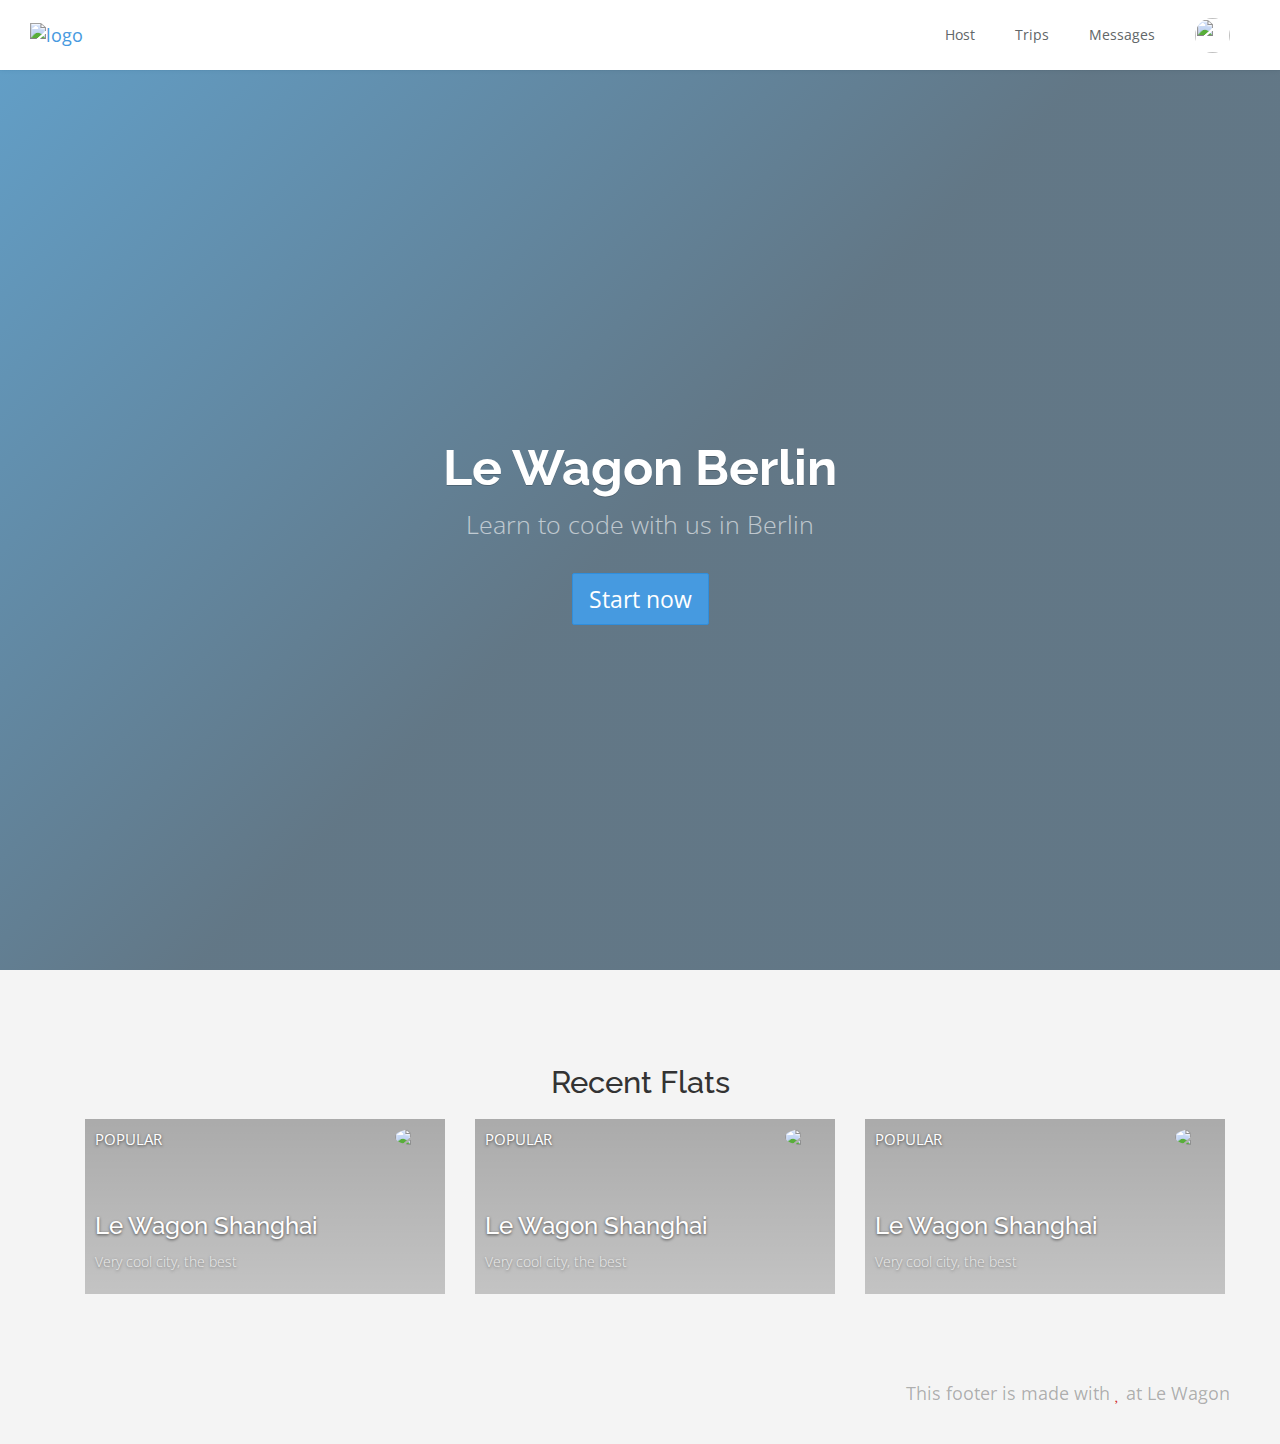
==== index.html @ a34e98f9 "Automated commit at 2017-07-31 13:54:45 UTC by middleman-deploy 2.0.0-alpha" ====
<!doctype html>
<html>
  <head>
    <meta charset="utf-8">
    <meta http-equiv="x-ua-compatible" content="ie=edge">
    <meta name="viewport"
          content="width=device-width, initial-scale=1, shrink-to-fit=no">
    <!-- Use the title from a page's frontmatter if it has one -->

    <title>Le Wagon - Middleman</title>
    <link href="stylesheets/application-579ed8ed.css" rel="stylesheet" />
    <script src="javascripts/application-93de88c9.js"></script>
    <link href="images/favicon-f15af148.png" rel="icon" type="image/png" />
  </head>
  <body>
  <div class="navbar-wagon">
  <!-- Logo -->
  <a href="/" class="navbar-wagon-brand">
    <img src="images/logo-acc9c0ec.png" alt="logo">
  </a>

  <!-- Right Navigation -->
  <div class="navbar-wagon-right hidden-xs hidden-sm">

    <a href="" class="navbar-wagon-item navbar-wagon-link">Host</a>
    <a href="" class="navbar-wagon-item navbar-wagon-link">Trips</a>
    <a href="" class="navbar-wagon-item navbar-wagon-link">Messages</a>

    <!-- Profile picture with dropdown list -->
    <div class="navbar-wagon-item">
      <div class="dropdown">
        <img src="https://kitt.lewagon.com/placeholder/users/ssaunier" class="avatar dropdown-toggle" id="navbar-wagon-menu" data-toggle="dropdown">
        <ul class="dropdown-menu dropdown-menu-right navbar-wagon-dropdown-menu">
          <li><a href="#">Profile</a></li>
          <li><a href="#">Dashboard</a></li>
          <li><a href="#">Log Out</a></li>
        </ul>
      </div>
    </div>
  </div>

  <!-- Dropdown appearing on mobile only -->
  <div class="navbar-wagon-item hidden-md hidden-lg">
    <div class="dropdown">
      <i class="fa fa-bars dropdown-toggle" data-toggle="dropdown"></i>
      <ul class="dropdown-menu dropdown-menu-right navbar-wagon-dropdown-menu">
        <li><a href="#">Host</a></li>
        <li><a href="#">Trips</a></li>
        <li><a href="#">Messagese</a></li>
      </ul>
    </div>
  </div>
</div>

    <div class="banner" style="background-image: linear-gradient(-225deg, rgba(0,101,168,0.6) 0%, rgba(0,36,61,0.6) 50%), url('https://kitt.lewagon.com/placeholder/cities/berlin');">
  <div class="banner-content">
    <h1>Le Wagon Berlin</h1>
    <p>Learn to code with us in Berlin</p>
    <a class="btn btn-primary btn-lg">Start now</a>
  </div>
</div>

<div class="container" id="home-flats">
  <h3 class="text-center">Recent Flats</h3>
  <div class="container">
  <div class="row">
    <div class="col-xs-12 col-sm-4">
      <div class="card" style="background-image: linear-gradient(rgba(0,0,0,0.3), rgba(0,0,0,0.2)), url('https://kitt.lewagon.com/placeholder/cities/shanghai');">
        <div class="card-category">Popular</div>
        <div class="card-description">
          <h2>Le Wagon Shanghai</h2>
          <p>Very cool city, the best</p>
        </div>
        <img class="card-user" src="https://kitt.lewagon.com/placeholder/users/tgenaitay">
        <a class="card-link" href="#" ></a>
      </div>
    </div>
    <div class="col-xs-12 col-sm-4">
      <div class="card" style="background-image: linear-gradient(rgba(0,0,0,0.3), rgba(0,0,0,0.2)), url('https://kitt.lewagon.com/placeholder/cities/shanghai');">
        <div class="card-category">Popular</div>
        <div class="card-description">
          <h2>Le Wagon Shanghai</h2>
          <p>Very cool city, the best</p>
        </div>
        <img class="card-user" src="https://kitt.lewagon.com/placeholder/users/tgenaitay">
        <a class="card-link" href="#" ></a>
      </div>
    </div>
    <div class="col-xs-12 col-sm-4">
      <div class="card" style="background-image: linear-gradient(rgba(0,0,0,0.3), rgba(0,0,0,0.2)), url('https://kitt.lewagon.com/placeholder/cities/shanghai');">
        <div class="card-category">Popular</div>
        <div class="card-description">
          <h2>Le Wagon Shanghai</h2>
          <p>Very cool city, the best</p>
        </div>
        <img class="card-user" src="https://kitt.lewagon.com/placeholder/users/tgenaitay">
        <a class="card-link" href="#" ></a>
      </div>
    </div>
  </div>
</div>


</div>
    <!-- <p>
      Middleman is now running!
    </p>
    <p class="about"> -->
<!--     </p> -->

  <div class="footer">
  <div class="footer-links">
    <a href="#"><i class="fa fa-github"></i></a>
    <a href="#"><i class="fa fa-instagram"></i></a>
    <a href="#"><i class="fa fa-facebook"></i></a>
    <a href="#"><i class="fa fa-twitter"></i></a>
    <a href="#"><i class="fa fa-linkedin"></i></a>
  </div>
  <div class="footer-copyright">
    This footer is made with <i class="fa fa-heart"></i> at Le Wagon
  </div>
</div>

  </body>
</html>
---- stylesheets/application-579ed8ed.css ----
@import url("https://fonts.googleapis.com/css?family=Open+Sans:400,300,700|Raleway:400,100,300,700,500");/*!
 * Bootstrap v3.3.7 (http://getbootstrap.com)
 * Copyright 2011-2016 Twitter, Inc.
 * Licensed under MIT (https://github.com/twbs/bootstrap/blob/master/LICENSE)
 *//*! normalize.css v3.0.3 | MIT License | github.com/necolas/normalize.css */html{font-family:sans-serif;-ms-text-size-adjust:100%;-webkit-text-size-adjust:100%}body{margin:0}article,aside,details,figcaption,figure,footer,header,hgroup,main,menu,nav,section,summary{display:block}audio,canvas,progress,video{display:inline-block;vertical-align:baseline}audio:not([controls]){display:none;height:0}[hidden],template{display:none}a{background-color:transparent}a:active,a:hover{outline:0}abbr[title]{border-bottom:1px dotted}b,strong{font-weight:bold}dfn{font-style:italic}h1{font-size:2em;margin:0.67em 0}mark{background:#ff0;color:#000}small{font-size:80%}sub,sup{font-size:75%;line-height:0;position:relative;vertical-align:baseline}sup{top:-0.5em}sub{bottom:-0.25em}img{border:0}svg:not(:root){overflow:hidden}figure{margin:1em 40px}hr{-webkit-box-sizing:content-box;box-sizing:content-box;height:0}pre{overflow:auto}code,kbd,pre,samp{font-family:monospace, monospace;font-size:1em}button,input,optgroup,select,textarea{color:inherit;font:inherit;margin:0}button{overflow:visible}button,select{text-transform:none}button,html input[type="button"],input[type="reset"],input[type="submit"]{-webkit-appearance:button;cursor:pointer}button[disabled],html input[disabled]{cursor:default}button::-moz-focus-inner,input::-moz-focus-inner{border:0;padding:0}input{line-height:normal}input[type="checkbox"],input[type="radio"]{-webkit-box-sizing:border-box;box-sizing:border-box;padding:0}input[type="number"]::-webkit-inner-spin-button,input[type="number"]::-webkit-outer-spin-button{height:auto}input[type="search"]{-webkit-appearance:textfield;-webkit-box-sizing:content-box;box-sizing:content-box}input[type="search"]::-webkit-search-cancel-button,input[type="search"]::-webkit-search-decoration{-webkit-appearance:none}fieldset{border:1px solid #c0c0c0;margin:0 2px;padding:0.35em 0.625em 0.75em}legend{border:0;padding:0}textarea{overflow:auto}optgroup{font-weight:bold}table{border-collapse:collapse;border-spacing:0}td,th{padding:0}/*! Source: https://github.com/h5bp/html5-boilerplate/blob/master/src/css/main.css */@media print{*,*:before,*:after{background:transparent !important;color:#000 !important;-webkit-box-shadow:none !important;box-shadow:none !important;text-shadow:none !important}a,a:visited{text-decoration:underline}a[href]:after{content:" (" attr(href) ")"}abbr[title]:after{content:" (" attr(title) ")"}a[href^="#"]:after,a[href^="javascript:"]:after{content:""}pre,blockquote{border:1px solid #999;page-break-inside:avoid}thead{display:table-header-group}tr,img{page-break-inside:avoid}img{max-width:100% !important}p,h2,h3{orphans:3;widows:3}h2,h3{page-break-after:avoid}.navbar{display:none}.btn>.caret,.dropup>.btn>.caret{border-top-color:#000 !important}.label{border:1px solid #000}.table{border-collapse:collapse !important}.table td,.table th{background-color:#fff !important}.table-bordered th,.table-bordered td{border:1px solid #ddd !important}}@font-face{font-family:'Glyphicons Halflings';src:url("../assets/bootstrap/glyphicons-halflings-regular-86b6f62b.eot");src:url("../assets/bootstrap/glyphicons-halflings-regular-86b6f62b.eot?#iefix") format("embedded-opentype"),url("../assets/bootstrap/glyphicons-halflings-regular-ca35b697.woff2") format("woff2"),url("../assets/bootstrap/glyphicons-halflings-regular-278e49a8.woff") format("woff"),url("../assets/bootstrap/glyphicons-halflings-regular-44bc1850.ttf") format("truetype"),url("../assets/bootstrap/glyphicons-halflings-regular-de51a849.svg#glyphicons_halflingsregular") format("svg")}.glyphicon{position:relative;top:1px;display:inline-block;font-family:'Glyphicons Halflings';font-style:normal;font-weight:normal;line-height:1;-webkit-font-smoothing:antialiased;-moz-osx-font-smoothing:grayscale}.glyphicon-asterisk:before{content:"\002a"}.glyphicon-plus:before{content:"\002b"}.glyphicon-euro:before,.glyphicon-eur:before{content:"\20ac"}.glyphicon-minus:before{content:"\2212"}.glyphicon-cloud:before{content:"\2601"}.glyphicon-envelope:before{content:"\2709"}.glyphicon-pencil:before{content:"\270f"}.glyphicon-glass:before{content:"\e001"}.glyphicon-music:before{content:"\e002"}.glyphicon-search:before{content:"\e003"}.glyphicon-heart:before{content:"\e005"}.glyphicon-star:before{content:"\e006"}.glyphicon-star-empty:before{content:"\e007"}.glyphicon-user:before{content:"\e008"}.glyphicon-film:before{content:"\e009"}.glyphicon-th-large:before{content:"\e010"}.glyphicon-th:before{content:"\e011"}.glyphicon-th-list:before{content:"\e012"}.glyphicon-ok:before{content:"\e013"}.glyphicon-remove:before{content:"\e014"}.glyphicon-zoom-in:before{content:"\e015"}.glyphicon-zoom-out:before{content:"\e016"}.glyphicon-off:before{content:"\e017"}.glyphicon-signal:before{content:"\e018"}.glyphicon-cog:before{content:"\e019"}.glyphicon-trash:before{content:"\e020"}.glyphicon-home:before{content:"\e021"}.glyphicon-file:before{content:"\e022"}.glyphicon-time:before{content:"\e023"}.glyphicon-road:before{content:"\e024"}.glyphicon-download-alt:before{content:"\e025"}.glyphicon-download:before{content:"\e026"}.glyphicon-upload:before{content:"\e027"}.glyphicon-inbox:before{content:"\e028"}.glyphicon-play-circle:before{content:"\e029"}.glyphicon-repeat:before{content:"\e030"}.glyphicon-refresh:before{content:"\e031"}.glyphicon-list-alt:before{content:"\e032"}.glyphicon-lock:before{content:"\e033"}.glyphicon-flag:before{content:"\e034"}.glyphicon-headphones:before{content:"\e035"}.glyphicon-volume-off:before{content:"\e036"}.glyphicon-volume-down:before{content:"\e037"}.glyphicon-volume-up:before{content:"\e038"}.glyphicon-qrcode:before{content:"\e039"}.glyphicon-barcode:before{content:"\e040"}.glyphicon-tag:before{content:"\e041"}.glyphicon-tags:before{content:"\e042"}.glyphicon-book:before{content:"\e043"}.glyphicon-bookmark:before{content:"\e044"}.glyphicon-print:before{content:"\e045"}.glyphicon-camera:before{content:"\e046"}.glyphicon-font:before{content:"\e047"}.glyphicon-bold:before{content:"\e048"}.glyphicon-italic:before{content:"\e049"}.glyphicon-text-height:before{content:"\e050"}.glyphicon-text-width:before{content:"\e051"}.glyphicon-align-left:before{content:"\e052"}.glyphicon-align-center:before{content:"\e053"}.glyphicon-align-right:before{content:"\e054"}.glyphicon-align-justify:before{content:"\e055"}.glyphicon-list:before{content:"\e056"}.glyphicon-indent-left:before{content:"\e057"}.glyphicon-indent-right:before{content:"\e058"}.glyphicon-facetime-video:before{content:"\e059"}.glyphicon-picture:before{content:"\e060"}.glyphicon-map-marker:before{content:"\e062"}.glyphicon-adjust:before{content:"\e063"}.glyphicon-tint:before{content:"\e064"}.glyphicon-edit:before{content:"\e065"}.glyphicon-share:before{content:"\e066"}.glyphicon-check:before{content:"\e067"}.glyphicon-move:before{content:"\e068"}.glyphicon-step-backward:before{content:"\e069"}.glyphicon-fast-backward:before{content:"\e070"}.glyphicon-backward:before{content:"\e071"}.glyphicon-play:before{content:"\e072"}.glyphicon-pause:before{content:"\e073"}.glyphicon-stop:before{content:"\e074"}.glyphicon-forward:before{content:"\e075"}.glyphicon-fast-forward:before{content:"\e076"}.glyphicon-step-forward:before{content:"\e077"}.glyphicon-eject:before{content:"\e078"}.glyphicon-chevron-left:before{content:"\e079"}.glyphicon-chevron-right:before{content:"\e080"}.glyphicon-plus-sign:before{content:"\e081"}.glyphicon-minus-sign:before{content:"\e082"}.glyphicon-remove-sign:before{content:"\e083"}.glyphicon-ok-sign:before{content:"\e084"}.glyphicon-question-sign:before{content:"\e085"}.glyphicon-info-sign:before{content:"\e086"}.glyphicon-screenshot:before{content:"\e087"}.glyphicon-remove-circle:before{content:"\e088"}.glyphicon-ok-circle:before{content:"\e089"}.glyphicon-ban-circle:before{content:"\e090"}.glyphicon-arrow-left:before{content:"\e091"}.glyphicon-arrow-right:before{content:"\e092"}.glyphicon-arrow-up:before{content:"\e093"}.glyphicon-arrow-down:before{content:"\e094"}.glyphicon-share-alt:before{content:"\e095"}.glyphicon-resize-full:before{content:"\e096"}.glyphicon-resize-small:before{content:"\e097"}.glyphicon-exclamation-sign:before{content:"\e101"}.glyphicon-gift:before{content:"\e102"}.glyphicon-leaf:before{content:"\e103"}.glyphicon-fire:before{content:"\e104"}.glyphicon-eye-open:before{content:"\e105"}.glyphicon-eye-close:before{content:"\e106"}.glyphicon-warning-sign:before{content:"\e107"}.glyphicon-plane:before{content:"\e108"}.glyphicon-calendar:before{content:"\e109"}.glyphicon-random:before{content:"\e110"}.glyphicon-comment:before{content:"\e111"}.glyphicon-magnet:before{content:"\e112"}.glyphicon-chevron-up:before{content:"\e113"}.glyphicon-chevron-down:before{content:"\e114"}.glyphicon-retweet:before{content:"\e115"}.glyphicon-shopping-cart:before{content:"\e116"}.glyphicon-folder-close:before{content:"\e117"}.glyphicon-folder-open:before{content:"\e118"}.glyphicon-resize-vertical:before{content:"\e119"}.glyphicon-resize-horizontal:before{content:"\e120"}.glyphicon-hdd:before{content:"\e121"}.glyphicon-bullhorn:before{content:"\e122"}.glyphicon-bell:before{content:"\e123"}.glyphicon-certificate:before{content:"\e124"}.glyphicon-thumbs-up:before{content:"\e125"}.glyphicon-thumbs-down:before{content:"\e126"}.glyphicon-hand-right:before{content:"\e127"}.glyphicon-hand-left:before{content:"\e128"}.glyphicon-hand-up:before{content:"\e129"}.glyphicon-hand-down:before{content:"\e130"}.glyphicon-circle-arrow-right:before{content:"\e131"}.glyphicon-circle-arrow-left:before{content:"\e132"}.glyphicon-circle-arrow-up:before{content:"\e133"}.glyphicon-circle-arrow-down:before{content:"\e134"}.glyphicon-globe:before{content:"\e135"}.glyphicon-wrench:before{content:"\e136"}.glyphicon-tasks:before{content:"\e137"}.glyphicon-filter:before{content:"\e138"}.glyphicon-briefcase:before{content:"\e139"}.glyphicon-fullscreen:before{content:"\e140"}.glyphicon-dashboard:before{content:"\e141"}.glyphicon-paperclip:before{content:"\e142"}.glyphicon-heart-empty:before{content:"\e143"}.glyphicon-link:before{content:"\e144"}.glyphicon-phone:before{content:"\e145"}.glyphicon-pushpin:before{content:"\e146"}.glyphicon-usd:before{content:"\e148"}.glyphicon-gbp:before{content:"\e149"}.glyphicon-sort:before{content:"\e150"}.glyphicon-sort-by-alphabet:before{content:"\e151"}.glyphicon-sort-by-alphabet-alt:before{content:"\e152"}.glyphicon-sort-by-order:before{content:"\e153"}.glyphicon-sort-by-order-alt:before{content:"\e154"}.glyphicon-sort-by-attributes:before{content:"\e155"}.glyphicon-sort-by-attributes-alt:before{content:"\e156"}.glyphicon-unchecked:before{content:"\e157"}.glyphicon-expand:before{content:"\e158"}.glyphicon-collapse-down:before{content:"\e159"}.glyphicon-collapse-up:before{content:"\e160"}.glyphicon-log-in:before{content:"\e161"}.glyphicon-flash:before{content:"\e162"}.glyphicon-log-out:before{content:"\e163"}.glyphicon-new-window:before{content:"\e164"}.glyphicon-record:before{content:"\e165"}.glyphicon-save:before{content:"\e166"}.glyphicon-open:before{content:"\e167"}.glyphicon-saved:before{content:"\e168"}.glyphicon-import:before{content:"\e169"}.glyphicon-export:before{content:"\e170"}.glyphicon-send:before{content:"\e171"}.glyphicon-floppy-disk:before{content:"\e172"}.glyphicon-floppy-saved:before{content:"\e173"}.glyphicon-floppy-remove:before{content:"\e174"}.glyphicon-floppy-save:before{content:"\e175"}.glyphicon-floppy-open:before{content:"\e176"}.glyphicon-credit-card:before{content:"\e177"}.glyphicon-transfer:before{content:"\e178"}.glyphicon-cutlery:before{content:"\e179"}.glyphicon-header:before{content:"\e180"}.glyphicon-compressed:before{content:"\e181"}.glyphicon-earphone:before{content:"\e182"}.glyphicon-phone-alt:before{content:"\e183"}.glyphicon-tower:before{content:"\e184"}.glyphicon-stats:before{content:"\e185"}.glyphicon-sd-video:before{content:"\e186"}.glyphicon-hd-video:before{content:"\e187"}.glyphicon-subtitles:before{content:"\e188"}.glyphicon-sound-stereo:before{content:"\e189"}.glyphicon-sound-dolby:before{content:"\e190"}.glyphicon-sound-5-1:before{content:"\e191"}.glyphicon-sound-6-1:before{content:"\e192"}.glyphicon-sound-7-1:before{content:"\e193"}.glyphicon-copyright-mark:before{content:"\e194"}.glyphicon-registration-mark:before{content:"\e195"}.glyphicon-cloud-download:before{content:"\e197"}.glyphicon-cloud-upload:before{content:"\e198"}.glyphicon-tree-conifer:before{content:"\e199"}.glyphicon-tree-deciduous:before{content:"\e200"}.glyphicon-cd:before{content:"\e201"}.glyphicon-save-file:before{content:"\e202"}.glyphicon-open-file:before{content:"\e203"}.glyphicon-level-up:before{content:"\e204"}.glyphicon-copy:before{content:"\e205"}.glyphicon-paste:before{content:"\e206"}.glyphicon-alert:before{content:"\e209"}.glyphicon-equalizer:before{content:"\e210"}.glyphicon-king:before{content:"\e211"}.glyphicon-queen:before{content:"\e212"}.glyphicon-pawn:before{content:"\e213"}.glyphicon-bishop:before{content:"\e214"}.glyphicon-knight:before{content:"\e215"}.glyphicon-baby-formula:before{content:"\e216"}.glyphicon-tent:before{content:"\26fa"}.glyphicon-blackboard:before{content:"\e218"}.glyphicon-bed:before{content:"\e219"}.glyphicon-apple:before{content:"\f8ff"}.glyphicon-erase:before{content:"\e221"}.glyphicon-hourglass:before{content:"\231b"}.glyphicon-lamp:before{content:"\e223"}.glyphicon-duplicate:before{content:"\e224"}.glyphicon-piggy-bank:before{content:"\e225"}.glyphicon-scissors:before{content:"\e226"}.glyphicon-bitcoin:before{content:"\e227"}.glyphicon-btc:before{content:"\e227"}.glyphicon-xbt:before{content:"\e227"}.glyphicon-yen:before{content:"\00a5"}.glyphicon-jpy:before{content:"\00a5"}.glyphicon-ruble:before{content:"\20bd"}.glyphicon-rub:before{content:"\20bd"}.glyphicon-scale:before{content:"\e230"}.glyphicon-ice-lolly:before{content:"\e231"}.glyphicon-ice-lolly-tasted:before{content:"\e232"}.glyphicon-education:before{content:"\e233"}.glyphicon-option-horizontal:before{content:"\e234"}.glyphicon-option-vertical:before{content:"\e235"}.glyphicon-menu-hamburger:before{content:"\e236"}.glyphicon-modal-window:before{content:"\e237"}.glyphicon-oil:before{content:"\e238"}.glyphicon-grain:before{content:"\e239"}.glyphicon-sunglasses:before{content:"\e240"}.glyphicon-text-size:before{content:"\e241"}.glyphicon-text-color:before{content:"\e242"}.glyphicon-text-background:before{content:"\e243"}.glyphicon-object-align-top:before{content:"\e244"}.glyphicon-object-align-bottom:before{content:"\e245"}.glyphicon-object-align-horizontal:before{content:"\e246"}.glyphicon-object-align-left:before{content:"\e247"}.glyphicon-object-align-vertical:before{content:"\e248"}.glyphicon-object-align-right:before{content:"\e249"}.glyphicon-triangle-right:before{content:"\e250"}.glyphicon-triangle-left:before{content:"\e251"}.glyphicon-triangle-bottom:before{content:"\e252"}.glyphicon-triangle-top:before{content:"\e253"}.glyphicon-console:before{content:"\e254"}.glyphicon-superscript:before{content:"\e255"}.glyphicon-subscript:before{content:"\e256"}.glyphicon-menu-left:before{content:"\e257"}.glyphicon-menu-right:before{content:"\e258"}.glyphicon-menu-down:before{content:"\e259"}.glyphicon-menu-up:before{content:"\e260"}*{-webkit-box-sizing:border-box;box-sizing:border-box}*:before,*:after{-webkit-box-sizing:border-box;box-sizing:border-box}html{font-size:10px;-webkit-tap-highlight-color:transparent}body{font-family:"Open Sans", "Helvetica", "sans-serif";font-size:18px;line-height:1.42857143;color:#333333;background-color:#F4F4F4}input,button,select,textarea{font-family:inherit;font-size:inherit;line-height:inherit}a{color:#469AE0;text-decoration:none}a:hover,a:focus{color:#1f74ba;text-decoration:underline}a:focus{outline:5px auto -webkit-focus-ring-color;outline-offset:-2px}figure{margin:0}img{vertical-align:middle}.img-responsive{display:block;max-width:100%;height:auto}.img-rounded{border-radius:2px}.img-thumbnail{padding:4px;line-height:1.42857143;background-color:#F4F4F4;border:1px solid #ddd;border-radius:2px;-webkit-transition:all 0.2s ease-in-out;transition:all 0.2s ease-in-out;display:inline-block;max-width:100%;height:auto}.img-circle{border-radius:50%}hr{margin-top:25px;margin-bottom:25px;border:0;border-top:1px solid #eeeeee}.sr-only{position:absolute;width:1px;height:1px;margin:-1px;padding:0;overflow:hidden;clip:rect(0, 0, 0, 0);border:0}.sr-only-focusable:active,.sr-only-focusable:focus{position:static;width:auto;height:auto;margin:0;overflow:visible;clip:auto}[role="button"]{cursor:pointer}h1,h2,h3,h4,h5,h6,.h1,.h2,.h3,.h4,.h5,.h6{font-family:"Raleway", "Helvetica", "sans-serif";font-weight:500;line-height:1.1;color:inherit}h1 small,h1 .small,h2 small,h2 .small,h3 small,h3 .small,h4 small,h4 .small,h5 small,h5 .small,h6 small,h6 .small,.h1 small,.h1 .small,.h2 small,.h2 .small,.h3 small,.h3 .small,.h4 small,.h4 .small,.h5 small,.h5 .small,.h6 small,.h6 .small{font-weight:normal;line-height:1;color:#777777}h1,.h1,h2,.h2,h3,.h3{margin-top:25px;margin-bottom:12.5px}h1 small,h1 .small,.h1 small,.h1 .small,h2 small,h2 .small,.h2 small,.h2 .small,h3 small,h3 .small,.h3 small,.h3 .small{font-size:65%}h4,.h4,h5,.h5,h6,.h6{margin-top:12.5px;margin-bottom:12.5px}h4 small,h4 .small,.h4 small,.h4 .small,h5 small,h5 .small,.h5 small,.h5 .small,h6 small,h6 .small,.h6 small,.h6 .small{font-size:75%}h1,.h1{font-size:46px}h2,.h2{font-size:38px}h3,.h3{font-size:31px}h4,.h4{font-size:23px}h5,.h5{font-size:18px}h6,.h6{font-size:16px}p{margin:0 0 12.5px}.lead{margin-bottom:25px;font-size:20px;font-weight:300;line-height:1.4}@media (min-width: 768px){.lead{font-size:27px}}small,.small{font-size:88%}mark,.mark{background-color:#fcf8e3;padding:.2em}.text-left{text-align:left}.text-right{text-align:right}.text-center{text-align:center}.text-justify{text-align:justify}.text-nowrap{white-space:nowrap}.text-lowercase{text-transform:lowercase}.text-uppercase,.initialism{text-transform:uppercase}.text-capitalize{text-transform:capitalize}.text-muted{color:#777777}.text-primary{color:#469AE0}a.text-primary:hover,a.text-primary:focus{color:#2381d0}.text-success{color:#3c763d}a.text-success:hover,a.text-success:focus{color:#2b542c}.text-info{color:#31708f}a.text-info:hover,a.text-info:focus{color:#245269}.text-warning{color:#8a6d3b}a.text-warning:hover,a.text-warning:focus{color:#66512c}.text-danger{color:#a94442}a.text-danger:hover,a.text-danger:focus{color:#843534}.bg-primary{color:#fff}.bg-primary{background-color:#469AE0}a.bg-primary:hover,a.bg-primary:focus{background-color:#2381d0}.bg-success{background-color:#dff0d8}a.bg-success:hover,a.bg-success:focus{background-color:#c1e2b3}.bg-info{background-color:#d9edf7}a.bg-info:hover,a.bg-info:focus{background-color:#afd9ee}.bg-warning{background-color:#fcf8e3}a.bg-warning:hover,a.bg-warning:focus{background-color:#f7ecb5}.bg-danger{background-color:#f2dede}a.bg-danger:hover,a.bg-danger:focus{background-color:#e4b9b9}.page-header{padding-bottom:11.5px;margin:50px 0 25px;border-bottom:1px solid #eeeeee}ul,ol{margin-top:0;margin-bottom:12.5px}ul ul,ul ol,ol ul,ol ol{margin-bottom:0}.list-unstyled{padding-left:0;list-style:none}.list-inline{padding-left:0;list-style:none;margin-left:-5px}.list-inline>li{display:inline-block;padding-left:5px;padding-right:5px}dl{margin-top:0;margin-bottom:25px}dt,dd{line-height:1.42857143}dt{font-weight:bold}dd{margin-left:0}.dl-horizontal dd:before,.dl-horizontal dd:after{content:" ";display:table}.dl-horizontal dd:after{clear:both}@media (min-width: 768px){.dl-horizontal dt{float:left;width:160px;clear:left;text-align:right;overflow:hidden;text-overflow:ellipsis;white-space:nowrap}.dl-horizontal dd{margin-left:180px}}abbr[title],abbr[data-original-title]{cursor:help;border-bottom:1px dotted #777777}.initialism{font-size:90%}blockquote{padding:12.5px 25px;margin:0 0 25px;font-size:22.5px;border-left:5px solid #eeeeee}blockquote p:last-child,blockquote ul:last-child,blockquote ol:last-child{margin-bottom:0}blockquote footer,blockquote small,blockquote .small{display:block;font-size:80%;line-height:1.42857143;color:#777777}blockquote footer:before,blockquote small:before,blockquote .small:before{content:'\2014 \00A0'}.blockquote-reverse,blockquote.pull-right{padding-right:15px;padding-left:0;border-right:5px solid #eeeeee;border-left:0;text-align:right}.blockquote-reverse footer:before,.blockquote-reverse small:before,.blockquote-reverse .small:before,blockquote.pull-right footer:before,blockquote.pull-right small:before,blockquote.pull-right .small:before{content:''}.blockquote-reverse footer:after,.blockquote-reverse small:after,.blockquote-reverse .small:after,blockquote.pull-right footer:after,blockquote.pull-right small:after,blockquote.pull-right .small:after{content:'\00A0 \2014'}address{margin-bottom:25px;font-style:normal;line-height:1.42857143}code,kbd,pre,samp{font-family:Menlo, Monaco, Consolas, "Courier New", monospace}code{padding:2px 4px;font-size:90%;color:#c7254e;background-color:#f9f2f4;border-radius:2px}kbd{padding:2px 4px;font-size:90%;color:#fff;background-color:#333;border-radius:2px;-webkit-box-shadow:inset 0 -1px 0 rgba(0,0,0,0.25);box-shadow:inset 0 -1px 0 rgba(0,0,0,0.25)}kbd kbd{padding:0;font-size:100%;font-weight:bold;-webkit-box-shadow:none;box-shadow:none}pre{display:block;padding:12px;margin:0 0 12.5px;font-size:17px;line-height:1.42857143;word-break:break-all;word-wrap:break-word;color:#333333;background-color:#f5f5f5;border:1px solid #ccc;border-radius:2px}pre code{padding:0;font-size:inherit;color:inherit;white-space:pre-wrap;background-color:transparent;border-radius:0}.pre-scrollable{max-height:340px;overflow-y:scroll}.container{margin-right:auto;margin-left:auto;padding-left:15px;padding-right:15px}.container:before,.container:after{content:" ";display:table}.container:after{clear:both}@media (min-width: 768px){.container{width:750px}}@media (min-width: 992px){.container{width:970px}}@media (min-width: 1200px){.container{width:1170px}}.container-fluid{margin-right:auto;margin-left:auto;padding-left:15px;padding-right:15px}.container-fluid:before,.container-fluid:after{content:" ";display:table}.container-fluid:after{clear:both}.row{margin-left:-15px;margin-right:-15px}.row:before,.row:after{content:" ";display:table}.row:after{clear:both}.col-xs-1,.col-sm-1,.col-md-1,.col-lg-1,.col-xs-2,.col-sm-2,.col-md-2,.col-lg-2,.col-xs-3,.col-sm-3,.col-md-3,.col-lg-3,.col-xs-4,.col-sm-4,.col-md-4,.col-lg-4,.col-xs-5,.col-sm-5,.col-md-5,.col-lg-5,.col-xs-6,.col-sm-6,.col-md-6,.col-lg-6,.col-xs-7,.col-sm-7,.col-md-7,.col-lg-7,.col-xs-8,.col-sm-8,.col-md-8,.col-lg-8,.col-xs-9,.col-sm-9,.col-md-9,.col-lg-9,.col-xs-10,.col-sm-10,.col-md-10,.col-lg-10,.col-xs-11,.col-sm-11,.col-md-11,.col-lg-11,.col-xs-12,.col-sm-12,.col-md-12,.col-lg-12{position:relative;min-height:1px;padding-left:15px;padding-right:15px}.col-xs-1,.col-xs-2,.col-xs-3,.col-xs-4,.col-xs-5,.col-xs-6,.col-xs-7,.col-xs-8,.col-xs-9,.col-xs-10,.col-xs-11,.col-xs-12{float:left}.col-xs-1{width:8.33333333%}.col-xs-2{width:16.66666667%}.col-xs-3{width:25%}.col-xs-4{width:33.33333333%}.col-xs-5{width:41.66666667%}.col-xs-6{width:50%}.col-xs-7{width:58.33333333%}.col-xs-8{width:66.66666667%}.col-xs-9{width:75%}.col-xs-10{width:83.33333333%}.col-xs-11{width:91.66666667%}.col-xs-12{width:100%}.col-xs-pull-0{right:auto}.col-xs-pull-1{right:8.33333333%}.col-xs-pull-2{right:16.66666667%}.col-xs-pull-3{right:25%}.col-xs-pull-4{right:33.33333333%}.col-xs-pull-5{right:41.66666667%}.col-xs-pull-6{right:50%}.col-xs-pull-7{right:58.33333333%}.col-xs-pull-8{right:66.66666667%}.col-xs-pull-9{right:75%}.col-xs-pull-10{right:83.33333333%}.col-xs-pull-11{right:91.66666667%}.col-xs-pull-12{right:100%}.col-xs-push-0{left:auto}.col-xs-push-1{left:8.33333333%}.col-xs-push-2{left:16.66666667%}.col-xs-push-3{left:25%}.col-xs-push-4{left:33.33333333%}.col-xs-push-5{left:41.66666667%}.col-xs-push-6{left:50%}.col-xs-push-7{left:58.33333333%}.col-xs-push-8{left:66.66666667%}.col-xs-push-9{left:75%}.col-xs-push-10{left:83.33333333%}.col-xs-push-11{left:91.66666667%}.col-xs-push-12{left:100%}.col-xs-offset-0{margin-left:0%}.col-xs-offset-1{margin-left:8.33333333%}.col-xs-offset-2{margin-left:16.66666667%}.col-xs-offset-3{margin-left:25%}.col-xs-offset-4{margin-left:33.33333333%}.col-xs-offset-5{margin-left:41.66666667%}.col-xs-offset-6{margin-left:50%}.col-xs-offset-7{margin-left:58.33333333%}.col-xs-offset-8{margin-left:66.66666667%}.col-xs-offset-9{margin-left:75%}.col-xs-offset-10{margin-left:83.33333333%}.col-xs-offset-11{margin-left:91.66666667%}.col-xs-offset-12{margin-left:100%}@media (min-width: 768px){.col-sm-1,.col-sm-2,.col-sm-3,.col-sm-4,.col-sm-5,.col-sm-6,.col-sm-7,.col-sm-8,.col-sm-9,.col-sm-10,.col-sm-11,.col-sm-12{float:left}.col-sm-1{width:8.33333333%}.col-sm-2{width:16.66666667%}.col-sm-3{width:25%}.col-sm-4{width:33.33333333%}.col-sm-5{width:41.66666667%}.col-sm-6{width:50%}.col-sm-7{width:58.33333333%}.col-sm-8{width:66.66666667%}.col-sm-9{width:75%}.col-sm-10{width:83.33333333%}.col-sm-11{width:91.66666667%}.col-sm-12{width:100%}.col-sm-pull-0{right:auto}.col-sm-pull-1{right:8.33333333%}.col-sm-pull-2{right:16.66666667%}.col-sm-pull-3{right:25%}.col-sm-pull-4{right:33.33333333%}.col-sm-pull-5{right:41.66666667%}.col-sm-pull-6{right:50%}.col-sm-pull-7{right:58.33333333%}.col-sm-pull-8{right:66.66666667%}.col-sm-pull-9{right:75%}.col-sm-pull-10{right:83.33333333%}.col-sm-pull-11{right:91.66666667%}.col-sm-pull-12{right:100%}.col-sm-push-0{left:auto}.col-sm-push-1{left:8.33333333%}.col-sm-push-2{left:16.66666667%}.col-sm-push-3{left:25%}.col-sm-push-4{left:33.33333333%}.col-sm-push-5{left:41.66666667%}.col-sm-push-6{left:50%}.col-sm-push-7{left:58.33333333%}.col-sm-push-8{left:66.66666667%}.col-sm-push-9{left:75%}.col-sm-push-10{left:83.33333333%}.col-sm-push-11{left:91.66666667%}.col-sm-push-12{left:100%}.col-sm-offset-0{margin-left:0%}.col-sm-offset-1{margin-left:8.33333333%}.col-sm-offset-2{margin-left:16.66666667%}.col-sm-offset-3{margin-left:25%}.col-sm-offset-4{margin-left:33.33333333%}.col-sm-offset-5{margin-left:41.66666667%}.col-sm-offset-6{margin-left:50%}.col-sm-offset-7{margin-left:58.33333333%}.col-sm-offset-8{margin-left:66.66666667%}.col-sm-offset-9{margin-left:75%}.col-sm-offset-10{margin-left:83.33333333%}.col-sm-offset-11{margin-left:91.66666667%}.col-sm-offset-12{margin-left:100%}}@media (min-width: 992px){.col-md-1,.col-md-2,.col-md-3,.col-md-4,.col-md-5,.col-md-6,.col-md-7,.col-md-8,.col-md-9,.col-md-10,.col-md-11,.col-md-12{float:left}.col-md-1{width:8.33333333%}.col-md-2{width:16.66666667%}.col-md-3{width:25%}.col-md-4{width:33.33333333%}.col-md-5{width:41.66666667%}.col-md-6{width:50%}.col-md-7{width:58.33333333%}.col-md-8{width:66.66666667%}.col-md-9{width:75%}.col-md-10{width:83.33333333%}.col-md-11{width:91.66666667%}.col-md-12{width:100%}.col-md-pull-0{right:auto}.col-md-pull-1{right:8.33333333%}.col-md-pull-2{right:16.66666667%}.col-md-pull-3{right:25%}.col-md-pull-4{right:33.33333333%}.col-md-pull-5{right:41.66666667%}.col-md-pull-6{right:50%}.col-md-pull-7{right:58.33333333%}.col-md-pull-8{right:66.66666667%}.col-md-pull-9{right:75%}.col-md-pull-10{right:83.33333333%}.col-md-pull-11{right:91.66666667%}.col-md-pull-12{right:100%}.col-md-push-0{left:auto}.col-md-push-1{left:8.33333333%}.col-md-push-2{left:16.66666667%}.col-md-push-3{left:25%}.col-md-push-4{left:33.33333333%}.col-md-push-5{left:41.66666667%}.col-md-push-6{left:50%}.col-md-push-7{left:58.33333333%}.col-md-push-8{left:66.66666667%}.col-md-push-9{left:75%}.col-md-push-10{left:83.33333333%}.col-md-push-11{left:91.66666667%}.col-md-push-12{left:100%}.col-md-offset-0{margin-left:0%}.col-md-offset-1{margin-left:8.33333333%}.col-md-offset-2{margin-left:16.66666667%}.col-md-offset-3{margin-left:25%}.col-md-offset-4{margin-left:33.33333333%}.col-md-offset-5{margin-left:41.66666667%}.col-md-offset-6{margin-left:50%}.col-md-offset-7{margin-left:58.33333333%}.col-md-offset-8{margin-left:66.66666667%}.col-md-offset-9{margin-left:75%}.col-md-offset-10{margin-left:83.33333333%}.col-md-offset-11{margin-left:91.66666667%}.col-md-offset-12{margin-left:100%}}@media (min-width: 1200px){.col-lg-1,.col-lg-2,.col-lg-3,.col-lg-4,.col-lg-5,.col-lg-6,.col-lg-7,.col-lg-8,.col-lg-9,.col-lg-10,.col-lg-11,.col-lg-12{float:left}.col-lg-1{width:8.33333333%}.col-lg-2{width:16.66666667%}.col-lg-3{width:25%}.col-lg-4{width:33.33333333%}.col-lg-5{width:41.66666667%}.col-lg-6{width:50%}.col-lg-7{width:58.33333333%}.col-lg-8{width:66.66666667%}.col-lg-9{width:75%}.col-lg-10{width:83.33333333%}.col-lg-11{width:91.66666667%}.col-lg-12{width:100%}.col-lg-pull-0{right:auto}.col-lg-pull-1{right:8.33333333%}.col-lg-pull-2{right:16.66666667%}.col-lg-pull-3{right:25%}.col-lg-pull-4{right:33.33333333%}.col-lg-pull-5{right:41.66666667%}.col-lg-pull-6{right:50%}.col-lg-pull-7{right:58.33333333%}.col-lg-pull-8{right:66.66666667%}.col-lg-pull-9{right:75%}.col-lg-pull-10{right:83.33333333%}.col-lg-pull-11{right:91.66666667%}.col-lg-pull-12{right:100%}.col-lg-push-0{left:auto}.col-lg-push-1{left:8.33333333%}.col-lg-push-2{left:16.66666667%}.col-lg-push-3{left:25%}.col-lg-push-4{left:33.33333333%}.col-lg-push-5{left:41.66666667%}.col-lg-push-6{left:50%}.col-lg-push-7{left:58.33333333%}.col-lg-push-8{left:66.66666667%}.col-lg-push-9{left:75%}.col-lg-push-10{left:83.33333333%}.col-lg-push-11{left:91.66666667%}.col-lg-push-12{left:100%}.col-lg-offset-0{margin-left:0%}.col-lg-offset-1{margin-left:8.33333333%}.col-lg-offset-2{margin-left:16.66666667%}.col-lg-offset-3{margin-left:25%}.col-lg-offset-4{margin-left:33.33333333%}.col-lg-offset-5{margin-left:41.66666667%}.col-lg-offset-6{margin-left:50%}.col-lg-offset-7{margin-left:58.33333333%}.col-lg-offset-8{margin-left:66.66666667%}.col-lg-offset-9{margin-left:75%}.col-lg-offset-10{margin-left:83.33333333%}.col-lg-offset-11{margin-left:91.66666667%}.col-lg-offset-12{margin-left:100%}}table{background-color:transparent}caption{padding-top:8px;padding-bottom:8px;color:#777777;text-align:left}th{text-align:left}.table{width:100%;max-width:100%;margin-bottom:25px}.table>thead>tr>th,.table>thead>tr>td,.table>tbody>tr>th,.table>tbody>tr>td,.table>tfoot>tr>th,.table>tfoot>tr>td{padding:8px;line-height:1.42857143;vertical-align:top;border-top:1px solid #ddd}.table>thead>tr>th{vertical-align:bottom;border-bottom:2px solid #ddd}.table>caption+thead>tr:first-child>th,.table>caption+thead>tr:first-child>td,.table>colgroup+thead>tr:first-child>th,.table>colgroup+thead>tr:first-child>td,.table>thead:first-child>tr:first-child>th,.table>thead:first-child>tr:first-child>td{border-top:0}.table>tbody+tbody{border-top:2px solid #ddd}.table .table{background-color:#F4F4F4}.table-condensed>thead>tr>th,.table-condensed>thead>tr>td,.table-condensed>tbody>tr>th,.table-condensed>tbody>tr>td,.table-condensed>tfoot>tr>th,.table-condensed>tfoot>tr>td{padding:5px}.table-bordered{border:1px solid #ddd}.table-bordered>thead>tr>th,.table-bordered>thead>tr>td,.table-bordered>tbody>tr>th,.table-bordered>tbody>tr>td,.table-bordered>tfoot>tr>th,.table-bordered>tfoot>tr>td{border:1px solid #ddd}.table-bordered>thead>tr>th,.table-bordered>thead>tr>td{border-bottom-width:2px}.table-striped>tbody>tr:nth-of-type(odd){background-color:#f9f9f9}.table-hover>tbody>tr:hover{background-color:#f5f5f5}table col[class*="col-"]{position:static;float:none;display:table-column}table td[class*="col-"],table th[class*="col-"]{position:static;float:none;display:table-cell}.table>thead>tr>td.active,.table>thead>tr>th.active,.table>thead>tr.active>td,.table>thead>tr.active>th,.table>tbody>tr>td.active,.table>tbody>tr>th.active,.table>tbody>tr.active>td,.table>tbody>tr.active>th,.table>tfoot>tr>td.active,.table>tfoot>tr>th.active,.table>tfoot>tr.active>td,.table>tfoot>tr.active>th{background-color:#f5f5f5}.table-hover>tbody>tr>td.active:hover,.table-hover>tbody>tr>th.active:hover,.table-hover>tbody>tr.active:hover>td,.table-hover>tbody>tr:hover>.active,.table-hover>tbody>tr.active:hover>th{background-color:#e8e8e8}.table>thead>tr>td.success,.table>thead>tr>th.success,.table>thead>tr.success>td,.table>thead>tr.success>th,.table>tbody>tr>td.success,.table>tbody>tr>th.success,.table>tbody>tr.success>td,.table>tbody>tr.success>th,.table>tfoot>tr>td.success,.table>tfoot>tr>th.success,.table>tfoot>tr.success>td,.table>tfoot>tr.success>th{background-color:#dff0d8}.table-hover>tbody>tr>td.success:hover,.table-hover>tbody>tr>th.success:hover,.table-hover>tbody>tr.success:hover>td,.table-hover>tbody>tr:hover>.success,.table-hover>tbody>tr.success:hover>th{background-color:#d0e9c6}.table>thead>tr>td.info,.table>thead>tr>th.info,.table>thead>tr.info>td,.table>thead>tr.info>th,.table>tbody>tr>td.info,.table>tbody>tr>th.info,.table>tbody>tr.info>td,.table>tbody>tr.info>th,.table>tfoot>tr>td.info,.table>tfoot>tr>th.info,.table>tfoot>tr.info>td,.table>tfoot>tr.info>th{background-color:#d9edf7}.table-hover>tbody>tr>td.info:hover,.table-hover>tbody>tr>th.info:hover,.table-hover>tbody>tr.info:hover>td,.table-hover>tbody>tr:hover>.info,.table-hover>tbody>tr.info:hover>th{background-color:#c4e3f3}.table>thead>tr>td.warning,.table>thead>tr>th.warning,.table>thead>tr.warning>td,.table>thead>tr.warning>th,.table>tbody>tr>td.warning,.table>tbody>tr>th.warning,.table>tbody>tr.warning>td,.table>tbody>tr.warning>th,.table>tfoot>tr>td.warning,.table>tfoot>tr>th.warning,.table>tfoot>tr.warning>td,.table>tfoot>tr.warning>th{background-color:#fcf8e3}.table-hover>tbody>tr>td.warning:hover,.table-hover>tbody>tr>th.warning:hover,.table-hover>tbody>tr.warning:hover>td,.table-hover>tbody>tr:hover>.warning,.table-hover>tbody>tr.warning:hover>th{background-color:#faf2cc}.table>thead>tr>td.danger,.table>thead>tr>th.danger,.table>thead>tr.danger>td,.table>thead>tr.danger>th,.table>tbody>tr>td.danger,.table>tbody>tr>th.danger,.table>tbody>tr.danger>td,.table>tbody>tr.danger>th,.table>tfoot>tr>td.danger,.table>tfoot>tr>th.danger,.table>tfoot>tr.danger>td,.table>tfoot>tr.danger>th{background-color:#f2dede}.table-hover>tbody>tr>td.danger:hover,.table-hover>tbody>tr>th.danger:hover,.table-hover>tbody>tr.danger:hover>td,.table-hover>tbody>tr:hover>.danger,.table-hover>tbody>tr.danger:hover>th{background-color:#ebcccc}.table-responsive{overflow-x:auto;min-height:0.01%}@media screen and (max-width: 767px){.table-responsive{width:100%;margin-bottom:18.75px;overflow-y:hidden;-ms-overflow-style:-ms-autohiding-scrollbar;border:1px solid #ddd}.table-responsive>.table{margin-bottom:0}.table-responsive>.table>thead>tr>th,.table-responsive>.table>thead>tr>td,.table-responsive>.table>tbody>tr>th,.table-responsive>.table>tbody>tr>td,.table-responsive>.table>tfoot>tr>th,.table-responsive>.table>tfoot>tr>td{white-space:nowrap}.table-responsive>.table-bordered{border:0}.table-responsive>.table-bordered>thead>tr>th:first-child,.table-responsive>.table-bordered>thead>tr>td:first-child,.table-responsive>.table-bordered>tbody>tr>th:first-child,.table-responsive>.table-bordered>tbody>tr>td:first-child,.table-responsive>.table-bordered>tfoot>tr>th:first-child,.table-responsive>.table-bordered>tfoot>tr>td:first-child{border-left:0}.table-responsive>.table-bordered>thead>tr>th:last-child,.table-responsive>.table-bordered>thead>tr>td:last-child,.table-responsive>.table-bordered>tbody>tr>th:last-child,.table-responsive>.table-bordered>tbody>tr>td:last-child,.table-responsive>.table-bordered>tfoot>tr>th:last-child,.table-responsive>.table-bordered>tfoot>tr>td:last-child{border-right:0}.table-responsive>.table-bordered>tbody>tr:last-child>th,.table-responsive>.table-bordered>tbody>tr:last-child>td,.table-responsive>.table-bordered>tfoot>tr:last-child>th,.table-responsive>.table-bordered>tfoot>tr:last-child>td{border-bottom:0}}fieldset{padding:0;margin:0;border:0;min-width:0}legend{display:block;width:100%;padding:0;margin-bottom:25px;font-size:27px;line-height:inherit;color:#333333;border:0;border-bottom:1px solid #e5e5e5}label{display:inline-block;max-width:100%;margin-bottom:5px;font-weight:bold}input[type="search"]{-webkit-box-sizing:border-box;box-sizing:border-box}input[type="radio"],input[type="checkbox"]{margin:4px 0 0;margin-top:1px \9;line-height:normal}input[type="file"]{display:block}input[type="range"]{display:block;width:100%}select[multiple],select[size]{height:auto}input[type="file"]:focus,input[type="radio"]:focus,input[type="checkbox"]:focus{outline:5px auto -webkit-focus-ring-color;outline-offset:-2px}output{display:block;padding-top:7px;font-size:18px;line-height:1.42857143;color:#000000}.form-control{display:block;width:100%;height:39px;padding:6px 12px;font-size:18px;line-height:1.42857143;color:#000000;background-color:#fff;background-image:none;border:1px solid #ccc;border-radius:2px;-webkit-box-shadow:inset 0 1px 1px rgba(0,0,0,0.075);box-shadow:inset 0 1px 1px rgba(0,0,0,0.075);-webkit-transition:border-color ease-in-out 0.15s, box-shadow ease-in-out 0.15s;-webkit-transition:border-color ease-in-out 0.15s, -webkit-box-shadow ease-in-out 0.15s;transition:border-color ease-in-out 0.15s, -webkit-box-shadow ease-in-out 0.15s;transition:border-color ease-in-out 0.15s, box-shadow ease-in-out 0.15s;transition:border-color ease-in-out 0.15s, box-shadow ease-in-out 0.15s, -webkit-box-shadow ease-in-out 0.15s}.form-control:focus{border-color:#66afe9;outline:0;-webkit-box-shadow:inset 0 1px 1px rgba(0,0,0,0.075),0 0 8px rgba(102,175,233,0.6);box-shadow:inset 0 1px 1px rgba(0,0,0,0.075),0 0 8px rgba(102,175,233,0.6)}.form-control::-moz-placeholder{color:#999;opacity:1}.form-control:-ms-input-placeholder{color:#999}.form-control::-webkit-input-placeholder{color:#999}.form-control::-ms-expand{border:0;background-color:transparent}.form-control[disabled],.form-control[readonly],fieldset[disabled] .form-control{background-color:#eeeeee;opacity:1}.form-control[disabled],fieldset[disabled] .form-control{cursor:not-allowed}textarea.form-control{height:auto}input[type="search"]{-webkit-appearance:none}@media screen and (-webkit-min-device-pixel-ratio: 0){input[type="date"].form-control,input[type="time"].form-control,input[type="datetime-local"].form-control,input[type="month"].form-control{line-height:39px}input[type="date"].input-sm,.input-group-sm>input[type="date"].form-control,.input-group-sm>input[type="date"].input-group-addon,.input-group-sm>.input-group-btn>input[type="date"].btn,.input-group-sm input[type="date"],input[type="time"].input-sm,.input-group-sm>input[type="time"].form-control,.input-group-sm>input[type="time"].input-group-addon,.input-group-sm>.input-group-btn>input[type="time"].btn,.input-group-sm input[type="time"],input[type="datetime-local"].input-sm,.input-group-sm>input[type="datetime-local"].form-control,.input-group-sm>input[type="datetime-local"].input-group-addon,.input-group-sm>.input-group-btn>input[type="datetime-local"].btn,.input-group-sm input[type="datetime-local"],input[type="month"].input-sm,.input-group-sm>input[type="month"].form-control,.input-group-sm>input[type="month"].input-group-addon,.input-group-sm>.input-group-btn>input[type="month"].btn,.input-group-sm input[type="month"]{line-height:36px}input[type="date"].input-lg,.input-group-lg>input[type="date"].form-control,.input-group-lg>input[type="date"].input-group-addon,.input-group-lg>.input-group-btn>input[type="date"].btn,.input-group-lg input[type="date"],input[type="time"].input-lg,.input-group-lg>input[type="time"].form-control,.input-group-lg>input[type="time"].input-group-addon,.input-group-lg>.input-group-btn>input[type="time"].btn,.input-group-lg input[type="time"],input[type="datetime-local"].input-lg,.input-group-lg>input[type="datetime-local"].form-control,.input-group-lg>input[type="datetime-local"].input-group-addon,.input-group-lg>.input-group-btn>input[type="datetime-local"].btn,.input-group-lg input[type="datetime-local"],input[type="month"].input-lg,.input-group-lg>input[type="month"].form-control,.input-group-lg>input[type="month"].input-group-addon,.input-group-lg>.input-group-btn>input[type="month"].btn,.input-group-lg input[type="month"]{line-height:53px}}.form-group{margin-bottom:15px}.radio,.checkbox{position:relative;display:block;margin-top:10px;margin-bottom:10px}.radio label,.checkbox label{min-height:25px;padding-left:20px;margin-bottom:0;font-weight:normal;cursor:pointer}.radio input[type="radio"],.radio-inline input[type="radio"],.checkbox input[type="checkbox"],.checkbox-inline input[type="checkbox"]{position:absolute;margin-left:-20px;margin-top:4px \9}.radio+.radio,.checkbox+.checkbox{margin-top:-5px}.radio-inline,.checkbox-inline{position:relative;display:inline-block;padding-left:20px;margin-bottom:0;vertical-align:middle;font-weight:normal;cursor:pointer}.radio-inline+.radio-inline,.checkbox-inline+.checkbox-inline{margin-top:0;margin-left:10px}input[type="radio"][disabled],input[type="radio"].disabled,fieldset[disabled] input[type="radio"],input[type="checkbox"][disabled],input[type="checkbox"].disabled,fieldset[disabled] input[type="checkbox"]{cursor:not-allowed}.radio-inline.disabled,fieldset[disabled] .radio-inline,.checkbox-inline.disabled,fieldset[disabled] .checkbox-inline{cursor:not-allowed}.radio.disabled label,fieldset[disabled] .radio label,.checkbox.disabled label,fieldset[disabled] .checkbox label{cursor:not-allowed}.form-control-static{padding-top:7px;padding-bottom:7px;margin-bottom:0;min-height:43px}.form-control-static.input-lg,.input-group-lg>.form-control-static.form-control,.input-group-lg>.form-control-static.input-group-addon,.input-group-lg>.input-group-btn>.form-control-static.btn,.form-control-static.input-sm,.input-group-sm>.form-control-static.form-control,.input-group-sm>.form-control-static.input-group-addon,.input-group-sm>.input-group-btn>.form-control-static.btn{padding-left:0;padding-right:0}.input-sm,.input-group-sm>.form-control,.input-group-sm>.input-group-addon,.input-group-sm>.input-group-btn>.btn{height:36px;padding:5px 10px;font-size:16px;line-height:1.5;border-radius:2px}select.input-sm,.input-group-sm>select.form-control,.input-group-sm>select.input-group-addon,.input-group-sm>.input-group-btn>select.btn{height:36px;line-height:36px}textarea.input-sm,.input-group-sm>textarea.form-control,.input-group-sm>textarea.input-group-addon,.input-group-sm>.input-group-btn>textarea.btn,select[multiple].input-sm,.input-group-sm>select[multiple].form-control,.input-group-sm>select[multiple].input-group-addon,.input-group-sm>.input-group-btn>select[multiple].btn{height:auto}.form-group-sm .form-control{height:36px;padding:5px 10px;font-size:16px;line-height:1.5;border-radius:2px}.form-group-sm select.form-control{height:36px;line-height:36px}.form-group-sm textarea.form-control,.form-group-sm select[multiple].form-control{height:auto}.form-group-sm .form-control-static{height:36px;min-height:41px;padding:6px 10px;font-size:16px;line-height:1.5}.input-lg,.input-group-lg>.form-control,.input-group-lg>.input-group-addon,.input-group-lg>.input-group-btn>.btn{height:53px;padding:10px 16px;font-size:23px;line-height:1.3333333;border-radius:2px}select.input-lg,.input-group-lg>select.form-control,.input-group-lg>select.input-group-addon,.input-group-lg>.input-group-btn>select.btn{height:53px;line-height:53px}textarea.input-lg,.input-group-lg>textarea.form-control,.input-group-lg>textarea.input-group-addon,.input-group-lg>.input-group-btn>textarea.btn,select[multiple].input-lg,.input-group-lg>select[multiple].form-control,.input-group-lg>select[multiple].input-group-addon,.input-group-lg>.input-group-btn>select[multiple].btn{height:auto}.form-group-lg .form-control{height:53px;padding:10px 16px;font-size:23px;line-height:1.3333333;border-radius:2px}.form-group-lg select.form-control{height:53px;line-height:53px}.form-group-lg textarea.form-control,.form-group-lg select[multiple].form-control{height:auto}.form-group-lg .form-control-static{height:53px;min-height:48px;padding:11px 16px;font-size:23px;line-height:1.3333333}.has-feedback{position:relative}.has-feedback .form-control{padding-right:48.75px}.form-control-feedback{position:absolute;top:0;right:0;z-index:2;display:block;width:39px;height:39px;line-height:39px;text-align:center;pointer-events:none}.input-lg+.form-control-feedback,.input-group-lg>.form-control+.form-control-feedback,.input-group-lg>.input-group-addon+.form-control-feedback,.input-group-lg>.input-group-btn>.btn+.form-control-feedback,.input-group-lg+.form-control-feedback,.form-group-lg .form-control+.form-control-feedback{width:53px;height:53px;line-height:53px}.input-sm+.form-control-feedback,.input-group-sm>.form-control+.form-control-feedback,.input-group-sm>.input-group-addon+.form-control-feedback,.input-group-sm>.input-group-btn>.btn+.form-control-feedback,.input-group-sm+.form-control-feedback,.form-group-sm .form-control+.form-control-feedback{width:36px;height:36px;line-height:36px}.has-success .help-block,.has-success .control-label,.has-success .radio,.has-success .checkbox,.has-success .radio-inline,.has-success .checkbox-inline,.has-success.radio label,.has-success.checkbox label,.has-success.radio-inline label,.has-success.checkbox-inline label{color:#3c763d}.has-success .form-control{border-color:#3c763d;-webkit-box-shadow:inset 0 1px 1px rgba(0,0,0,0.075);box-shadow:inset 0 1px 1px rgba(0,0,0,0.075)}.has-success .form-control:focus{border-color:#2b542c;-webkit-box-shadow:inset 0 1px 1px rgba(0,0,0,0.075),0 0 6px #67b168;box-shadow:inset 0 1px 1px rgba(0,0,0,0.075),0 0 6px #67b168}.has-success .input-group-addon{color:#3c763d;border-color:#3c763d;background-color:#dff0d8}.has-success .form-control-feedback{color:#3c763d}.has-warning .help-block,.has-warning .control-label,.has-warning .radio,.has-warning .checkbox,.has-warning .radio-inline,.has-warning .checkbox-inline,.has-warning.radio label,.has-warning.checkbox label,.has-warning.radio-inline label,.has-warning.checkbox-inline label{color:#8a6d3b}.has-warning .form-control{border-color:#8a6d3b;-webkit-box-shadow:inset 0 1px 1px rgba(0,0,0,0.075);box-shadow:inset 0 1px 1px rgba(0,0,0,0.075)}.has-warning .form-control:focus{border-color:#66512c;-webkit-box-shadow:inset 0 1px 1px rgba(0,0,0,0.075),0 0 6px #c0a16b;box-shadow:inset 0 1px 1px rgba(0,0,0,0.075),0 0 6px #c0a16b}.has-warning .input-group-addon{color:#8a6d3b;border-color:#8a6d3b;background-color:#fcf8e3}.has-warning .form-control-feedback{color:#8a6d3b}.has-error .help-block,.has-error .control-label,.has-error .radio,.has-error .checkbox,.has-error .radio-inline,.has-error .checkbox-inline,.has-error.radio label,.has-error.checkbox label,.has-error.radio-inline label,.has-error.checkbox-inline label{color:#a94442}.has-error .form-control{border-color:#a94442;-webkit-box-shadow:inset 0 1px 1px rgba(0,0,0,0.075);box-shadow:inset 0 1px 1px rgba(0,0,0,0.075)}.has-error .form-control:focus{border-color:#843534;-webkit-box-shadow:inset 0 1px 1px rgba(0,0,0,0.075),0 0 6px #ce8483;box-shadow:inset 0 1px 1px rgba(0,0,0,0.075),0 0 6px #ce8483}.has-error .input-group-addon{color:#a94442;border-color:#a94442;background-color:#f2dede}.has-error .form-control-feedback{color:#a94442}.has-feedback label ~ .form-control-feedback{top:30px}.has-feedback label.sr-only ~ .form-control-feedback{top:0}.help-block{display:block;margin-top:5px;margin-bottom:10px;color:#737373}@media (min-width: 768px){.form-inline .form-group{display:inline-block;margin-bottom:0;vertical-align:middle}.form-inline .form-control{display:inline-block;width:auto;vertical-align:middle}.form-inline .form-control-static{display:inline-block}.form-inline .input-group{display:inline-table;vertical-align:middle}.form-inline .input-group .input-group-addon,.form-inline .input-group .input-group-btn,.form-inline .input-group .form-control{width:auto}.form-inline .input-group>.form-control{width:100%}.form-inline .control-label{margin-bottom:0;vertical-align:middle}.form-inline .radio,.form-inline .checkbox{display:inline-block;margin-top:0;margin-bottom:0;vertical-align:middle}.form-inline .radio label,.form-inline .checkbox label{padding-left:0}.form-inline .radio input[type="radio"],.form-inline .checkbox input[type="checkbox"]{position:relative;margin-left:0}.form-inline .has-feedback .form-control-feedback{top:0}}.form-horizontal .radio,.form-horizontal .checkbox,.form-horizontal .radio-inline,.form-horizontal .checkbox-inline{margin-top:0;margin-bottom:0;padding-top:7px}.form-horizontal .radio,.form-horizontal .checkbox{min-height:32px}.form-horizontal .form-group{margin-left:-15px;margin-right:-15px}.form-horizontal .form-group:before,.form-horizontal .form-group:after{content:" ";display:table}.form-horizontal .form-group:after{clear:both}@media (min-width: 768px){.form-horizontal .control-label{text-align:right;margin-bottom:0;padding-top:7px}}.form-horizontal .has-feedback .form-control-feedback{right:15px}@media (min-width: 768px){.form-horizontal .form-group-lg .control-label{padding-top:11px;font-size:23px}}@media (min-width: 768px){.form-horizontal .form-group-sm .control-label{padding-top:6px;font-size:16px}}.btn{display:inline-block;margin-bottom:0;font-weight:normal;text-align:center;vertical-align:middle;-ms-touch-action:manipulation;touch-action:manipulation;cursor:pointer;background-image:none;border:1px solid transparent;white-space:nowrap;padding:6px 12px;font-size:18px;line-height:1.42857143;border-radius:2px;-webkit-user-select:none;-moz-user-select:none;-ms-user-select:none;user-select:none}.btn:focus,.btn.focus,.btn:active:focus,.btn:active.focus,.btn.active:focus,.btn.active.focus{outline:5px auto -webkit-focus-ring-color;outline-offset:-2px}.btn:hover,.btn:focus,.btn.focus{color:#333;text-decoration:none}.btn:active,.btn.active{outline:0;background-image:none;-webkit-box-shadow:inset 0 3px 5px rgba(0,0,0,0.125);box-shadow:inset 0 3px 5px rgba(0,0,0,0.125)}.btn.disabled,.btn[disabled],fieldset[disabled] .btn{cursor:not-allowed;opacity:0.65;filter:alpha(opacity=65);-webkit-box-shadow:none;box-shadow:none}a.btn.disabled,fieldset[disabled] a.btn{pointer-events:none}.btn-default{color:#333;background-color:#fff;border-color:#ccc}.btn-default:focus,.btn-default.focus{color:#333;background-color:#e6e6e6;border-color:#8c8c8c}.btn-default:hover{color:#333;background-color:#e6e6e6;border-color:#adadad}.btn-default:active,.btn-default.active,.open>.btn-default.dropdown-toggle{color:#333;background-color:#e6e6e6;border-color:#adadad}.btn-default:active:hover,.btn-default:active:focus,.btn-default:active.focus,.btn-default.active:hover,.btn-default.active:focus,.btn-default.active.focus,.open>.btn-default.dropdown-toggle:hover,.open>.btn-default.dropdown-toggle:focus,.open>.btn-default.dropdown-toggle.focus{color:#333;background-color:#d4d4d4;border-color:#8c8c8c}.btn-default:active,.btn-default.active,.open>.btn-default.dropdown-toggle{background-image:none}.btn-default.disabled:hover,.btn-default.disabled:focus,.btn-default.disabled.focus,.btn-default[disabled]:hover,.btn-default[disabled]:focus,.btn-default[disabled].focus,fieldset[disabled] .btn-default:hover,fieldset[disabled] .btn-default:focus,fieldset[disabled] .btn-default.focus{background-color:#fff;border-color:#ccc}.btn-default .badge{color:#fff;background-color:#333}.btn-primary{color:#fff;background-color:#469AE0;border-color:#308edc}.btn-primary:focus,.btn-primary.focus{color:#fff;background-color:#2381d0;border-color:#144b79}.btn-primary:hover{color:#fff;background-color:#2381d0;border-color:#1e6eb2}.btn-primary:active,.btn-primary.active,.open>.btn-primary.dropdown-toggle{color:#fff;background-color:#2381d0;border-color:#1e6eb2}.btn-primary:active:hover,.btn-primary:active:focus,.btn-primary:active.focus,.btn-primary.active:hover,.btn-primary.active:focus,.btn-primary.active.focus,.open>.btn-primary.dropdown-toggle:hover,.open>.btn-primary.dropdown-toggle:focus,.open>.btn-primary.dropdown-toggle.focus{color:#fff;background-color:#1e6eb2;border-color:#144b79}.btn-primary:active,.btn-primary.active,.open>.btn-primary.dropdown-toggle{background-image:none}.btn-primary.disabled:hover,.btn-primary.disabled:focus,.btn-primary.disabled.focus,.btn-primary[disabled]:hover,.btn-primary[disabled]:focus,.btn-primary[disabled].focus,fieldset[disabled] .btn-primary:hover,fieldset[disabled] .btn-primary:focus,fieldset[disabled] .btn-primary.focus{background-color:#469AE0;border-color:#308edc}.btn-primary .badge{color:#469AE0;background-color:#fff}.btn-success{color:#fff;background-color:#32B796;border-color:#2da386}.btn-success:focus,.btn-success.focus{color:#fff;background-color:#278f75;border-color:#113f34}.btn-success:hover{color:#fff;background-color:#278f75;border-color:#1f735e}.btn-success:active,.btn-success.active,.open>.btn-success.dropdown-toggle{color:#fff;background-color:#278f75;border-color:#1f735e}.btn-success:active:hover,.btn-success:active:focus,.btn-success:active.focus,.btn-success.active:hover,.btn-success.active:focus,.btn-success.active.focus,.open>.btn-success.dropdown-toggle:hover,.open>.btn-success.dropdown-toggle:focus,.open>.btn-success.dropdown-toggle.focus{color:#fff;background-color:#1f735e;border-color:#113f34}.btn-success:active,.btn-success.active,.open>.btn-success.dropdown-toggle{background-image:none}.btn-success.disabled:hover,.btn-success.disabled:focus,.btn-success.disabled.focus,.btn-success[disabled]:hover,.btn-success[disabled]:focus,.btn-success[disabled].focus,fieldset[disabled] .btn-success:hover,fieldset[disabled] .btn-success:focus,fieldset[disabled] .btn-success.focus{background-color:#32B796;border-color:#2da386}.btn-success .badge{color:#32B796;background-color:#fff}.btn-info{color:#fff;background-color:#FDB631;border-color:#fdad18}.btn-info:focus,.btn-info.focus{color:#fff;background-color:#f9a302;border-color:#946101}.btn-info:hover{color:#fff;background-color:#f9a302;border-color:#d58c02}.btn-info:active,.btn-info.active,.open>.btn-info.dropdown-toggle{color:#fff;background-color:#f9a302;border-color:#d58c02}.btn-info:active:hover,.btn-info:active:focus,.btn-info:active.focus,.btn-info.active:hover,.btn-info.active:focus,.btn-info.active.focus,.open>.btn-info.dropdown-toggle:hover,.open>.btn-info.dropdown-toggle:focus,.open>.btn-info.dropdown-toggle.focus{color:#fff;background-color:#d58c02;border-color:#946101}.btn-info:active,.btn-info.active,.open>.btn-info.dropdown-toggle{background-image:none}.btn-info.disabled:hover,.btn-info.disabled:focus,.btn-info.disabled.focus,.btn-info[disabled]:hover,.btn-info[disabled]:focus,.btn-info[disabled].focus,fieldset[disabled] .btn-info:hover,fieldset[disabled] .btn-info:focus,fieldset[disabled] .btn-info.focus{background-color:#FDB631;border-color:#fdad18}.btn-info .badge{color:#FDB631;background-color:#fff}.btn-warning{color:#fff;background-color:#E67E22;border-color:#d67118}.btn-warning:focus,.btn-warning.focus{color:#fff;background-color:#bf6516;border-color:#64350b}.btn-warning:hover{color:#fff;background-color:#bf6516;border-color:#9f5412}.btn-warning:active,.btn-warning.active,.open>.btn-warning.dropdown-toggle{color:#fff;background-color:#bf6516;border-color:#9f5412}.btn-warning:active:hover,.btn-warning:active:focus,.btn-warning:active.focus,.btn-warning.active:hover,.btn-warning.active:focus,.btn-warning.active.focus,.open>.btn-warning.dropdown-toggle:hover,.open>.btn-warning.dropdown-toggle:focus,.open>.btn-warning.dropdown-toggle.focus{color:#fff;background-color:#9f5412;border-color:#64350b}.btn-warning:active,.btn-warning.active,.open>.btn-warning.dropdown-toggle{background-image:none}.btn-warning.disabled:hover,.btn-warning.disabled:focus,.btn-warning.disabled.focus,.btn-warning[disabled]:hover,.btn-warning[disabled]:focus,.btn-warning[disabled].focus,fieldset[disabled] .btn-warning:hover,fieldset[disabled] .btn-warning:focus,fieldset[disabled] .btn-warning.focus{background-color:#E67E22;border-color:#d67118}.btn-warning .badge{color:#E67E22;background-color:#fff}.btn-danger{color:#fff;background-color:#EE5F5B;border-color:#ec4844}.btn-danger:focus,.btn-danger.focus{color:#fff;background-color:#e9322d;border-color:#9f1411}.btn-danger:hover{color:#fff;background-color:#e9322d;border-color:#dc1c17}.btn-danger:active,.btn-danger.active,.open>.btn-danger.dropdown-toggle{color:#fff;background-color:#e9322d;border-color:#dc1c17}.btn-danger:active:hover,.btn-danger:active:focus,.btn-danger:active.focus,.btn-danger.active:hover,.btn-danger.active:focus,.btn-danger.active.focus,.open>.btn-danger.dropdown-toggle:hover,.open>.btn-danger.dropdown-toggle:focus,.open>.btn-danger.dropdown-toggle.focus{color:#fff;background-color:#dc1c17;border-color:#9f1411}.btn-danger:active,.btn-danger.active,.open>.btn-danger.dropdown-toggle{background-image:none}.btn-danger.disabled:hover,.btn-danger.disabled:focus,.btn-danger.disabled.focus,.btn-danger[disabled]:hover,.btn-danger[disabled]:focus,.btn-danger[disabled].focus,fieldset[disabled] .btn-danger:hover,fieldset[disabled] .btn-danger:focus,fieldset[disabled] .btn-danger.focus{background-color:#EE5F5B;border-color:#ec4844}.btn-danger .badge{color:#EE5F5B;background-color:#fff}.btn-link{color:#469AE0;font-weight:normal;border-radius:0}.btn-link,.btn-link:active,.btn-link.active,.btn-link[disabled],fieldset[disabled] .btn-link{background-color:transparent;-webkit-box-shadow:none;box-shadow:none}.btn-link,.btn-link:hover,.btn-link:focus,.btn-link:active{border-color:transparent}.btn-link:hover,.btn-link:focus{color:#1f74ba;text-decoration:underline;background-color:transparent}.btn-link[disabled]:hover,.btn-link[disabled]:focus,fieldset[disabled] .btn-link:hover,fieldset[disabled] .btn-link:focus{color:#777777;text-decoration:none}.btn-lg,.btn-group-lg>.btn{padding:10px 16px;font-size:23px;line-height:1.3333333;border-radius:2px}.btn-sm,.btn-group-sm>.btn{padding:5px 10px;font-size:16px;line-height:1.5;border-radius:2px}.btn-xs,.btn-group-xs>.btn{padding:1px 5px;font-size:16px;line-height:1.5;border-radius:2px}.btn-block{display:block;width:100%}.btn-block+.btn-block{margin-top:5px}input[type="submit"].btn-block,input[type="reset"].btn-block,input[type="button"].btn-block{width:100%}.fade{opacity:0;-webkit-transition:opacity 0.15s linear;transition:opacity 0.15s linear}.fade.in{opacity:1}.collapse{display:none}.collapse.in{display:block}tr.collapse.in{display:table-row}tbody.collapse.in{display:table-row-group}.collapsing{position:relative;height:0;overflow:hidden;-webkit-transition-property:height, visibility;transition-property:height, visibility;-webkit-transition-duration:0.35s;transition-duration:0.35s;-webkit-transition-timing-function:ease;transition-timing-function:ease}.caret{display:inline-block;width:0;height:0;margin-left:2px;vertical-align:middle;border-top:4px dashed;border-top:4px solid \9;border-right:4px solid transparent;border-left:4px solid transparent}.dropup,.dropdown{position:relative}.dropdown-toggle:focus{outline:0}.dropdown-menu{position:absolute;top:100%;left:0;z-index:1000;display:none;float:left;min-width:160px;padding:5px 0;margin:2px 0 0;list-style:none;font-size:18px;text-align:left;background-color:#fff;border:1px solid #ccc;border:1px solid rgba(0,0,0,0.15);border-radius:2px;-webkit-box-shadow:0 6px 12px rgba(0,0,0,0.175);box-shadow:0 6px 12px rgba(0,0,0,0.175);background-clip:padding-box}.dropdown-menu.pull-right{right:0;left:auto}.dropdown-menu .divider{height:1px;margin:11.5px 0;overflow:hidden;background-color:#e5e5e5}.dropdown-menu>li>a{display:block;padding:3px 20px;clear:both;font-weight:normal;line-height:1.42857143;color:#333333;white-space:nowrap}.dropdown-menu>li>a:hover,.dropdown-menu>li>a:focus{text-decoration:none;color:#262626;background-color:#f5f5f5}.dropdown-menu>.active>a,.dropdown-menu>.active>a:hover,.dropdown-menu>.active>a:focus{color:#fff;text-decoration:none;outline:0;background-color:#469AE0}.dropdown-menu>.disabled>a,.dropdown-menu>.disabled>a:hover,.dropdown-menu>.disabled>a:focus{color:#777777}.dropdown-menu>.disabled>a:hover,.dropdown-menu>.disabled>a:focus{text-decoration:none;background-color:transparent;background-image:none;filter:progid:DXImageTransform.Microsoft.gradient(enabled = false);cursor:not-allowed}.open>.dropdown-menu{display:block}.open>a{outline:0}.dropdown-menu-right{left:auto;right:0}.dropdown-menu-left{left:0;right:auto}.dropdown-header{display:block;padding:3px 20px;font-size:16px;line-height:1.42857143;color:#777777;white-space:nowrap}.dropdown-backdrop{position:fixed;left:0;right:0;bottom:0;top:0;z-index:990}.pull-right>.dropdown-menu{right:0;left:auto}.dropup .caret,.navbar-fixed-bottom .dropdown .caret{border-top:0;border-bottom:4px dashed;border-bottom:4px solid \9;content:""}.dropup .dropdown-menu,.navbar-fixed-bottom .dropdown .dropdown-menu{top:auto;bottom:100%;margin-bottom:2px}@media (min-width: 768px){.navbar-right .dropdown-menu{right:0;left:auto}.navbar-right .dropdown-menu-left{left:0;right:auto}}.btn-group,.btn-group-vertical{position:relative;display:inline-block;vertical-align:middle}.btn-group>.btn,.btn-group-vertical>.btn{position:relative;float:left}.btn-group>.btn:hover,.btn-group>.btn:focus,.btn-group>.btn:active,.btn-group>.btn.active,.btn-group-vertical>.btn:hover,.btn-group-vertical>.btn:focus,.btn-group-vertical>.btn:active,.btn-group-vertical>.btn.active{z-index:2}.btn-group .btn+.btn,.btn-group .btn+.btn-group,.btn-group .btn-group+.btn,.btn-group .btn-group+.btn-group{margin-left:-1px}.btn-toolbar{margin-left:-5px}.btn-toolbar:before,.btn-toolbar:after{content:" ";display:table}.btn-toolbar:after{clear:both}.btn-toolbar .btn,.btn-toolbar .btn-group,.btn-toolbar .input-group{float:left}.btn-toolbar>.btn,.btn-toolbar>.btn-group,.btn-toolbar>.input-group{margin-left:5px}.btn-group>.btn:not(:first-child):not(:last-child):not(.dropdown-toggle){border-radius:0}.btn-group>.btn:first-child{margin-left:0}.btn-group>.btn:first-child:not(:last-child):not(.dropdown-toggle){border-bottom-right-radius:0;border-top-right-radius:0}.btn-group>.btn:last-child:not(:first-child),.btn-group>.dropdown-toggle:not(:first-child){border-bottom-left-radius:0;border-top-left-radius:0}.btn-group>.btn-group{float:left}.btn-group>.btn-group:not(:first-child):not(:last-child)>.btn{border-radius:0}.btn-group>.btn-group:first-child:not(:last-child)>.btn:last-child,.btn-group>.btn-group:first-child:not(:last-child)>.dropdown-toggle{border-bottom-right-radius:0;border-top-right-radius:0}.btn-group>.btn-group:last-child:not(:first-child)>.btn:first-child{border-bottom-left-radius:0;border-top-left-radius:0}.btn-group .dropdown-toggle:active,.btn-group.open .dropdown-toggle{outline:0}.btn-group>.btn+.dropdown-toggle{padding-left:8px;padding-right:8px}.btn-group>.btn-lg+.dropdown-toggle,.btn-group-lg.btn-group>.btn+.dropdown-toggle{padding-left:12px;padding-right:12px}.btn-group.open .dropdown-toggle{-webkit-box-shadow:inset 0 3px 5px rgba(0,0,0,0.125);box-shadow:inset 0 3px 5px rgba(0,0,0,0.125)}.btn-group.open .dropdown-toggle.btn-link{-webkit-box-shadow:none;box-shadow:none}.btn .caret{margin-left:0}.btn-lg .caret,.btn-group-lg>.btn .caret{border-width:5px 5px 0;border-bottom-width:0}.dropup .btn-lg .caret,.dropup .btn-group-lg>.btn .caret{border-width:0 5px 5px}.btn-group-vertical>.btn,.btn-group-vertical>.btn-group,.btn-group-vertical>.btn-group>.btn{display:block;float:none;width:100%;max-width:100%}.btn-group-vertical>.btn-group:before,.btn-group-vertical>.btn-group:after{content:" ";display:table}.btn-group-vertical>.btn-group:after{clear:both}.btn-group-vertical>.btn-group>.btn{float:none}.btn-group-vertical>.btn+.btn,.btn-group-vertical>.btn+.btn-group,.btn-group-vertical>.btn-group+.btn,.btn-group-vertical>.btn-group+.btn-group{margin-top:-1px;margin-left:0}.btn-group-vertical>.btn:not(:first-child):not(:last-child){border-radius:0}.btn-group-vertical>.btn:first-child:not(:last-child){border-top-right-radius:2px;border-top-left-radius:2px;border-bottom-right-radius:0;border-bottom-left-radius:0}.btn-group-vertical>.btn:last-child:not(:first-child){border-top-right-radius:0;border-top-left-radius:0;border-bottom-right-radius:2px;border-bottom-left-radius:2px}.btn-group-vertical>.btn-group:not(:first-child):not(:last-child)>.btn{border-radius:0}.btn-group-vertical>.btn-group:first-child:not(:last-child)>.btn:last-child,.btn-group-vertical>.btn-group:first-child:not(:last-child)>.dropdown-toggle{border-bottom-right-radius:0;border-bottom-left-radius:0}.btn-group-vertical>.btn-group:last-child:not(:first-child)>.btn:first-child{border-top-right-radius:0;border-top-left-radius:0}.btn-group-justified{display:table;width:100%;table-layout:fixed;border-collapse:separate}.btn-group-justified>.btn,.btn-group-justified>.btn-group{float:none;display:table-cell;width:1%}.btn-group-justified>.btn-group .btn{width:100%}.btn-group-justified>.btn-group .dropdown-menu{left:auto}[data-toggle="buttons"]>.btn input[type="radio"],[data-toggle="buttons"]>.btn input[type="checkbox"],[data-toggle="buttons"]>.btn-group>.btn input[type="radio"],[data-toggle="buttons"]>.btn-group>.btn input[type="checkbox"]{position:absolute;clip:rect(0, 0, 0, 0);pointer-events:none}.input-group{position:relative;display:table;border-collapse:separate}.input-group[class*="col-"]{float:none;padding-left:0;padding-right:0}.input-group .form-control{position:relative;z-index:2;float:left;width:100%;margin-bottom:0}.input-group .form-control:focus{z-index:3}.input-group-addon,.input-group-btn,.input-group .form-control{display:table-cell}.input-group-addon:not(:first-child):not(:last-child),.input-group-btn:not(:first-child):not(:last-child),.input-group .form-control:not(:first-child):not(:last-child){border-radius:0}.input-group-addon,.input-group-btn{width:1%;white-space:nowrap;vertical-align:middle}.input-group-addon{padding:6px 12px;font-size:18px;font-weight:normal;line-height:1;color:#000000;text-align:center;background-color:#eeeeee;border:1px solid #ccc;border-radius:2px}.input-group-addon.input-sm,.input-group-sm>.input-group-addon,.input-group-sm>.input-group-btn>.input-group-addon.btn{padding:5px 10px;font-size:16px;border-radius:2px}.input-group-addon.input-lg,.input-group-lg>.input-group-addon,.input-group-lg>.input-group-btn>.input-group-addon.btn{padding:10px 16px;font-size:23px;border-radius:2px}.input-group-addon input[type="radio"],.input-group-addon input[type="checkbox"]{margin-top:0}.input-group .form-control:first-child,.input-group-addon:first-child,.input-group-btn:first-child>.btn,.input-group-btn:first-child>.btn-group>.btn,.input-group-btn:first-child>.dropdown-toggle,.input-group-btn:last-child>.btn:not(:last-child):not(.dropdown-toggle),.input-group-btn:last-child>.btn-group:not(:last-child)>.btn{border-bottom-right-radius:0;border-top-right-radius:0}.input-group-addon:first-child{border-right:0}.input-group .form-control:last-child,.input-group-addon:last-child,.input-group-btn:last-child>.btn,.input-group-btn:last-child>.btn-group>.btn,.input-group-btn:last-child>.dropdown-toggle,.input-group-btn:first-child>.btn:not(:first-child),.input-group-btn:first-child>.btn-group:not(:first-child)>.btn{border-bottom-left-radius:0;border-top-left-radius:0}.input-group-addon:last-child{border-left:0}.input-group-btn{position:relative;font-size:0;white-space:nowrap}.input-group-btn>.btn{position:relative}.input-group-btn>.btn+.btn{margin-left:-1px}.input-group-btn>.btn:hover,.input-group-btn>.btn:focus,.input-group-btn>.btn:active{z-index:2}.input-group-btn:first-child>.btn,.input-group-btn:first-child>.btn-group{margin-right:-1px}.input-group-btn:last-child>.btn,.input-group-btn:last-child>.btn-group{z-index:2;margin-left:-1px}.nav{margin-bottom:0;padding-left:0;list-style:none}.nav:before,.nav:after{content:" ";display:table}.nav:after{clear:both}.nav>li{position:relative;display:block}.nav>li>a{position:relative;display:block;padding:10px 15px}.nav>li>a:hover,.nav>li>a:focus{text-decoration:none;background-color:#eeeeee}.nav>li.disabled>a{color:#777777}.nav>li.disabled>a:hover,.nav>li.disabled>a:focus{color:#777777;text-decoration:none;background-color:transparent;cursor:not-allowed}.nav .open>a,.nav .open>a:hover,.nav .open>a:focus{background-color:#eeeeee;border-color:#469AE0}.nav .nav-divider{height:1px;margin:11.5px 0;overflow:hidden;background-color:#e5e5e5}.nav>li>a>img{max-width:none}.nav-tabs{border-bottom:1px solid #ddd}.nav-tabs>li{float:left;margin-bottom:-1px}.nav-tabs>li>a{margin-right:2px;line-height:1.42857143;border:1px solid transparent;border-radius:2px 2px 0 0}.nav-tabs>li>a:hover{border-color:#eeeeee #eeeeee #ddd}.nav-tabs>li.active>a,.nav-tabs>li.active>a:hover,.nav-tabs>li.active>a:focus{color:#000000;background-color:#F4F4F4;border:1px solid #ddd;border-bottom-color:transparent;cursor:default}.nav-pills>li{float:left}.nav-pills>li>a{border-radius:2px}.nav-pills>li+li{margin-left:2px}.nav-pills>li.active>a,.nav-pills>li.active>a:hover,.nav-pills>li.active>a:focus{color:#fff;background-color:#469AE0}.nav-stacked>li{float:none}.nav-stacked>li+li{margin-top:2px;margin-left:0}.nav-justified,.nav-tabs.nav-justified{width:100%}.nav-justified>li,.nav-tabs.nav-justified>li{float:none}.nav-justified>li>a,.nav-tabs.nav-justified>li>a{text-align:center;margin-bottom:5px}.nav-justified>.dropdown .dropdown-menu{top:auto;left:auto}@media (min-width: 768px){.nav-justified>li,.nav-tabs.nav-justified>li{display:table-cell;width:1%}.nav-justified>li>a,.nav-tabs.nav-justified>li>a{margin-bottom:0}}.nav-tabs-justified,.nav-tabs.nav-justified{border-bottom:0}.nav-tabs-justified>li>a,.nav-tabs.nav-justified>li>a{margin-right:0;border-radius:2px}.nav-tabs-justified>.active>a,.nav-tabs.nav-justified>.active>a,.nav-tabs-justified>.active>a:hover,.nav-tabs.nav-justified>.active>a:hover,.nav-tabs-justified>.active>a:focus,.nav-tabs.nav-justified>.active>a:focus{border:1px solid #ddd}@media (min-width: 768px){.nav-tabs-justified>li>a,.nav-tabs.nav-justified>li>a{border-bottom:1px solid #ddd;border-radius:2px 2px 0 0}.nav-tabs-justified>.active>a,.nav-tabs.nav-justified>.active>a,.nav-tabs-justified>.active>a:hover,.nav-tabs.nav-justified>.active>a:hover,.nav-tabs-justified>.active>a:focus,.nav-tabs.nav-justified>.active>a:focus{border-bottom-color:#F4F4F4}}.tab-content>.tab-pane{display:none}.tab-content>.active{display:block}.nav-tabs .dropdown-menu{margin-top:-1px;border-top-right-radius:0;border-top-left-radius:0}.navbar{position:relative;min-height:50px;margin-bottom:25px;border:1px solid transparent}.navbar:before,.navbar:after{content:" ";display:table}.navbar:after{clear:both}@media (min-width: 768px){.navbar{border-radius:2px}}.navbar-header:before,.navbar-header:after{content:" ";display:table}.navbar-header:after{clear:both}@media (min-width: 768px){.navbar-header{float:left}}.navbar-collapse{overflow-x:visible;padding-right:15px;padding-left:15px;border-top:1px solid transparent;-webkit-box-shadow:inset 0 1px 0 rgba(255,255,255,0.1);box-shadow:inset 0 1px 0 rgba(255,255,255,0.1);-webkit-overflow-scrolling:touch}.navbar-collapse:before,.navbar-collapse:after{content:" ";display:table}.navbar-collapse:after{clear:both}.navbar-collapse.in{overflow-y:auto}@media (min-width: 768px){.navbar-collapse{width:auto;border-top:0;-webkit-box-shadow:none;box-shadow:none}.navbar-collapse.collapse{display:block !important;height:auto !important;padding-bottom:0;overflow:visible !important}.navbar-collapse.in{overflow-y:visible}.navbar-fixed-top .navbar-collapse,.navbar-static-top .navbar-collapse,.navbar-fixed-bottom .navbar-collapse{padding-left:0;padding-right:0}}.navbar-fixed-top .navbar-collapse,.navbar-fixed-bottom .navbar-collapse{max-height:340px}@media (max-device-width: 480px) and (orientation: landscape){.navbar-fixed-top .navbar-collapse,.navbar-fixed-bottom .navbar-collapse{max-height:200px}}.container>.navbar-header,.container>.navbar-collapse,.container-fluid>.navbar-header,.container-fluid>.navbar-collapse{margin-right:-15px;margin-left:-15px}@media (min-width: 768px){.container>.navbar-header,.container>.navbar-collapse,.container-fluid>.navbar-header,.container-fluid>.navbar-collapse{margin-right:0;margin-left:0}}.navbar-static-top{z-index:1000;border-width:0 0 1px}@media (min-width: 768px){.navbar-static-top{border-radius:0}}.navbar-fixed-top,.navbar-fixed-bottom{position:fixed;right:0;left:0;z-index:1030}@media (min-width: 768px){.navbar-fixed-top,.navbar-fixed-bottom{border-radius:0}}.navbar-fixed-top{top:0;border-width:0 0 1px}.navbar-fixed-bottom{bottom:0;margin-bottom:0;border-width:1px 0 0}.navbar-brand{float:left;padding:12.5px 15px;font-size:23px;line-height:25px;height:50px}.navbar-brand:hover,.navbar-brand:focus{text-decoration:none}.navbar-brand>img{display:block}@media (min-width: 768px){.navbar>.container .navbar-brand,.navbar>.container-fluid .navbar-brand{margin-left:-15px}}.navbar-toggle{position:relative;float:right;margin-right:15px;padding:9px 10px;margin-top:8px;margin-bottom:8px;background-color:transparent;background-image:none;border:1px solid transparent;border-radius:2px}.navbar-toggle:focus{outline:0}.navbar-toggle .icon-bar{display:block;width:22px;height:2px;border-radius:1px}.navbar-toggle .icon-bar+.icon-bar{margin-top:4px}@media (min-width: 768px){.navbar-toggle{display:none}}.navbar-nav{margin:6.25px -15px}.navbar-nav>li>a{padding-top:10px;padding-bottom:10px;line-height:25px}@media (max-width: 767px){.navbar-nav .open .dropdown-menu{position:static;float:none;width:auto;margin-top:0;background-color:transparent;border:0;-webkit-box-shadow:none;box-shadow:none}.navbar-nav .open .dropdown-menu>li>a,.navbar-nav .open .dropdown-menu .dropdown-header{padding:5px 15px 5px 25px}.navbar-nav .open .dropdown-menu>li>a{line-height:25px}.navbar-nav .open .dropdown-menu>li>a:hover,.navbar-nav .open .dropdown-menu>li>a:focus{background-image:none}}@media (min-width: 768px){.navbar-nav{float:left;margin:0}.navbar-nav>li{float:left}.navbar-nav>li>a{padding-top:12.5px;padding-bottom:12.5px}}.navbar-form{margin-left:-15px;margin-right:-15px;padding:10px 15px;border-top:1px solid transparent;border-bottom:1px solid transparent;-webkit-box-shadow:inset 0 1px 0 rgba(255,255,255,0.1),0 1px 0 rgba(255,255,255,0.1);box-shadow:inset 0 1px 0 rgba(255,255,255,0.1),0 1px 0 rgba(255,255,255,0.1);margin-top:5.5px;margin-bottom:5.5px}@media (min-width: 768px){.navbar-form .form-group{display:inline-block;margin-bottom:0;vertical-align:middle}.navbar-form .form-control{display:inline-block;width:auto;vertical-align:middle}.navbar-form .form-control-static{display:inline-block}.navbar-form .input-group{display:inline-table;vertical-align:middle}.navbar-form .input-group .input-group-addon,.navbar-form .input-group .input-group-btn,.navbar-form .input-group .form-control{width:auto}.navbar-form .input-group>.form-control{width:100%}.navbar-form .control-label{margin-bottom:0;vertical-align:middle}.navbar-form .radio,.navbar-form .checkbox{display:inline-block;margin-top:0;margin-bottom:0;vertical-align:middle}.navbar-form .radio label,.navbar-form .checkbox label{padding-left:0}.navbar-form .radio input[type="radio"],.navbar-form .checkbox input[type="checkbox"]{position:relative;margin-left:0}.navbar-form .has-feedback .form-control-feedback{top:0}}@media (max-width: 767px){.navbar-form .form-group{margin-bottom:5px}.navbar-form .form-group:last-child{margin-bottom:0}}@media (min-width: 768px){.navbar-form{width:auto;border:0;margin-left:0;margin-right:0;padding-top:0;padding-bottom:0;-webkit-box-shadow:none;box-shadow:none}}.navbar-nav>li>.dropdown-menu{margin-top:0;border-top-right-radius:0;border-top-left-radius:0}.navbar-fixed-bottom .navbar-nav>li>.dropdown-menu{margin-bottom:0;border-top-right-radius:2px;border-top-left-radius:2px;border-bottom-right-radius:0;border-bottom-left-radius:0}.navbar-btn{margin-top:5.5px;margin-bottom:5.5px}.navbar-btn.btn-sm,.btn-group-sm>.navbar-btn.btn{margin-top:7px;margin-bottom:7px}.navbar-btn.btn-xs,.btn-group-xs>.navbar-btn.btn{margin-top:14px;margin-bottom:14px}.navbar-text{margin-top:12.5px;margin-bottom:12.5px}@media (min-width: 768px){.navbar-text{float:left;margin-left:15px;margin-right:15px}}@media (min-width: 768px){.navbar-left{float:left !important}.navbar-right{float:right !important;margin-right:-15px}.navbar-right ~ .navbar-right{margin-right:0}}.navbar-default{background-color:#f8f8f8;border-color:#e7e7e7}.navbar-default .navbar-brand{color:#777}.navbar-default .navbar-brand:hover,.navbar-default .navbar-brand:focus{color:#5e5e5e;background-color:transparent}.navbar-default .navbar-text{color:#777}.navbar-default .navbar-nav>li>a{color:#777}.navbar-default .navbar-nav>li>a:hover,.navbar-default .navbar-nav>li>a:focus{color:#333;background-color:transparent}.navbar-default .navbar-nav>.active>a,.navbar-default .navbar-nav>.active>a:hover,.navbar-default .navbar-nav>.active>a:focus{color:#555;background-color:#e7e7e7}.navbar-default .navbar-nav>.disabled>a,.navbar-default .navbar-nav>.disabled>a:hover,.navbar-default .navbar-nav>.disabled>a:focus{color:#ccc;background-color:transparent}.navbar-default .navbar-toggle{border-color:#ddd}.navbar-default .navbar-toggle:hover,.navbar-default .navbar-toggle:focus{background-color:#ddd}.navbar-default .navbar-toggle .icon-bar{background-color:#888}.navbar-default .navbar-collapse,.navbar-default .navbar-form{border-color:#e7e7e7}.navbar-default .navbar-nav>.open>a,.navbar-default .navbar-nav>.open>a:hover,.navbar-default .navbar-nav>.open>a:focus{background-color:#e7e7e7;color:#555}@media (max-width: 767px){.navbar-default .navbar-nav .open .dropdown-menu>li>a{color:#777}.navbar-default .navbar-nav .open .dropdown-menu>li>a:hover,.navbar-default .navbar-nav .open .dropdown-menu>li>a:focus{color:#333;background-color:transparent}.navbar-default .navbar-nav .open .dropdown-menu>.active>a,.navbar-default .navbar-nav .open .dropdown-menu>.active>a:hover,.navbar-default .navbar-nav .open .dropdown-menu>.active>a:focus{color:#555;background-color:#e7e7e7}.navbar-default .navbar-nav .open .dropdown-menu>.disabled>a,.navbar-default .navbar-nav .open .dropdown-menu>.disabled>a:hover,.navbar-default .navbar-nav .open .dropdown-menu>.disabled>a:focus{color:#ccc;background-color:transparent}}.navbar-default .navbar-link{color:#777}.navbar-default .navbar-link:hover{color:#333}.navbar-default .btn-link{color:#777}.navbar-default .btn-link:hover,.navbar-default .btn-link:focus{color:#333}.navbar-default .btn-link[disabled]:hover,.navbar-default .btn-link[disabled]:focus,fieldset[disabled] .navbar-default .btn-link:hover,fieldset[disabled] .navbar-default .btn-link:focus{color:#ccc}.navbar-inverse{background-color:#222;border-color:#090909}.navbar-inverse .navbar-brand{color:#9d9d9d}.navbar-inverse .navbar-brand:hover,.navbar-inverse .navbar-brand:focus{color:#fff;background-color:transparent}.navbar-inverse .navbar-text{color:#9d9d9d}.navbar-inverse .navbar-nav>li>a{color:#9d9d9d}.navbar-inverse .navbar-nav>li>a:hover,.navbar-inverse .navbar-nav>li>a:focus{color:#fff;background-color:transparent}.navbar-inverse .navbar-nav>.active>a,.navbar-inverse .navbar-nav>.active>a:hover,.navbar-inverse .navbar-nav>.active>a:focus{color:#fff;background-color:#090909}.navbar-inverse .navbar-nav>.disabled>a,.navbar-inverse .navbar-nav>.disabled>a:hover,.navbar-inverse .navbar-nav>.disabled>a:focus{color:#444;background-color:transparent}.navbar-inverse .navbar-toggle{border-color:#333}.navbar-inverse .navbar-toggle:hover,.navbar-inverse .navbar-toggle:focus{background-color:#333}.navbar-inverse .navbar-toggle .icon-bar{background-color:#fff}.navbar-inverse .navbar-collapse,.navbar-inverse .navbar-form{border-color:#101010}.navbar-inverse .navbar-nav>.open>a,.navbar-inverse .navbar-nav>.open>a:hover,.navbar-inverse .navbar-nav>.open>a:focus{background-color:#090909;color:#fff}@media (max-width: 767px){.navbar-inverse .navbar-nav .open .dropdown-menu>.dropdown-header{border-color:#090909}.navbar-inverse .navbar-nav .open .dropdown-menu .divider{background-color:#090909}.navbar-inverse .navbar-nav .open .dropdown-menu>li>a{color:#9d9d9d}.navbar-inverse .navbar-nav .open .dropdown-menu>li>a:hover,.navbar-inverse .navbar-nav .open .dropdown-menu>li>a:focus{color:#fff;background-color:transparent}.navbar-inverse .navbar-nav .open .dropdown-menu>.active>a,.navbar-inverse .navbar-nav .open .dropdown-menu>.active>a:hover,.navbar-inverse .navbar-nav .open .dropdown-menu>.active>a:focus{color:#fff;background-color:#090909}.navbar-inverse .navbar-nav .open .dropdown-menu>.disabled>a,.navbar-inverse .navbar-nav .open .dropdown-menu>.disabled>a:hover,.navbar-inverse .navbar-nav .open .dropdown-menu>.disabled>a:focus{color:#444;background-color:transparent}}.navbar-inverse .navbar-link{color:#9d9d9d}.navbar-inverse .navbar-link:hover{color:#fff}.navbar-inverse .btn-link{color:#9d9d9d}.navbar-inverse .btn-link:hover,.navbar-inverse .btn-link:focus{color:#fff}.navbar-inverse .btn-link[disabled]:hover,.navbar-inverse .btn-link[disabled]:focus,fieldset[disabled] .navbar-inverse .btn-link:hover,fieldset[disabled] .navbar-inverse .btn-link:focus{color:#444}.breadcrumb{padding:8px 15px;margin-bottom:25px;list-style:none;background-color:#f5f5f5;border-radius:2px}.breadcrumb>li{display:inline-block}.breadcrumb>li+li:before{content:"/ ";padding:0 5px;color:#ccc}.breadcrumb>.active{color:#777777}.pagination{display:inline-block;padding-left:0;margin:25px 0;border-radius:2px}.pagination>li{display:inline}.pagination>li>a,.pagination>li>span{position:relative;float:left;padding:6px 12px;line-height:1.42857143;text-decoration:none;color:#469AE0;background-color:#fff;border:1px solid #ddd;margin-left:-1px}.pagination>li:first-child>a,.pagination>li:first-child>span{margin-left:0;border-bottom-left-radius:2px;border-top-left-radius:2px}.pagination>li:last-child>a,.pagination>li:last-child>span{border-bottom-right-radius:2px;border-top-right-radius:2px}.pagination>li>a:hover,.pagination>li>a:focus,.pagination>li>span:hover,.pagination>li>span:focus{z-index:2;color:#1f74ba;background-color:#eeeeee;border-color:#ddd}.pagination>.active>a,.pagination>.active>a:hover,.pagination>.active>a:focus,.pagination>.active>span,.pagination>.active>span:hover,.pagination>.active>span:focus{z-index:3;color:#fff;background-color:#469AE0;border-color:#469AE0;cursor:default}.pagination>.disabled>span,.pagination>.disabled>span:hover,.pagination>.disabled>span:focus,.pagination>.disabled>a,.pagination>.disabled>a:hover,.pagination>.disabled>a:focus{color:#777777;background-color:#fff;border-color:#ddd;cursor:not-allowed}.pagination-lg>li>a,.pagination-lg>li>span{padding:10px 16px;font-size:23px;line-height:1.3333333}.pagination-lg>li:first-child>a,.pagination-lg>li:first-child>span{border-bottom-left-radius:2px;border-top-left-radius:2px}.pagination-lg>li:last-child>a,.pagination-lg>li:last-child>span{border-bottom-right-radius:2px;border-top-right-radius:2px}.pagination-sm>li>a,.pagination-sm>li>span{padding:5px 10px;font-size:16px;line-height:1.5}.pagination-sm>li:first-child>a,.pagination-sm>li:first-child>span{border-bottom-left-radius:2px;border-top-left-radius:2px}.pagination-sm>li:last-child>a,.pagination-sm>li:last-child>span{border-bottom-right-radius:2px;border-top-right-radius:2px}.pager{padding-left:0;margin:25px 0;list-style:none;text-align:center}.pager:before,.pager:after{content:" ";display:table}.pager:after{clear:both}.pager li{display:inline}.pager li>a,.pager li>span{display:inline-block;padding:5px 14px;background-color:#fff;border:1px solid #ddd;border-radius:15px}.pager li>a:hover,.pager li>a:focus{text-decoration:none;background-color:#eeeeee}.pager .next>a,.pager .next>span{float:right}.pager .previous>a,.pager .previous>span{float:left}.pager .disabled>a,.pager .disabled>a:hover,.pager .disabled>a:focus,.pager .disabled>span{color:#777777;background-color:#fff;cursor:not-allowed}.label{display:inline;padding:.2em .6em .3em;font-size:75%;font-weight:bold;line-height:1;color:#fff;text-align:center;white-space:nowrap;vertical-align:baseline;border-radius:.25em}.label:empty{display:none}.btn .label{position:relative;top:-1px}a.label:hover,a.label:focus{color:#fff;text-decoration:none;cursor:pointer}.label-default{background-color:#777777}.label-default[href]:hover,.label-default[href]:focus{background-color:#5e5e5e}.label-primary{background-color:#469AE0}.label-primary[href]:hover,.label-primary[href]:focus{background-color:#2381d0}.label-success{background-color:#32B796}.label-success[href]:hover,.label-success[href]:focus{background-color:#278f75}.label-info{background-color:#FDB631}.label-info[href]:hover,.label-info[href]:focus{background-color:#f9a302}.label-warning{background-color:#E67E22}.label-warning[href]:hover,.label-warning[href]:focus{background-color:#bf6516}.label-danger{background-color:#EE5F5B}.label-danger[href]:hover,.label-danger[href]:focus{background-color:#e9322d}.badge{display:inline-block;min-width:10px;padding:3px 7px;font-size:16px;font-weight:bold;color:#fff;line-height:1;vertical-align:middle;white-space:nowrap;text-align:center;background-color:#777777;border-radius:10px}.badge:empty{display:none}.btn .badge{position:relative;top:-1px}.btn-xs .badge,.btn-group-xs>.btn .badge,.btn-group-xs>.btn .badge{top:0;padding:1px 5px}.list-group-item.active>.badge,.nav-pills>.active>a>.badge{color:#469AE0;background-color:#fff}.list-group-item>.badge{float:right}.list-group-item>.badge+.badge{margin-right:5px}.nav-pills>li>a>.badge{margin-left:3px}a.badge:hover,a.badge:focus{color:#fff;text-decoration:none;cursor:pointer}.jumbotron{padding-top:30px;padding-bottom:30px;margin-bottom:30px;color:inherit;background-color:#eeeeee}.jumbotron h1,.jumbotron .h1{color:inherit}.jumbotron p{margin-bottom:15px;font-size:27px;font-weight:200}.jumbotron>hr{border-top-color:#d5d5d5}.container .jumbotron,.container-fluid .jumbotron{border-radius:2px;padding-left:15px;padding-right:15px}.jumbotron .container{max-width:100%}@media screen and (min-width: 768px){.jumbotron{padding-top:48px;padding-bottom:48px}.container .jumbotron,.container-fluid .jumbotron{padding-left:60px;padding-right:60px}.jumbotron h1,.jumbotron .h1{font-size:81px}}.thumbnail{display:block;padding:4px;margin-bottom:25px;line-height:1.42857143;background-color:#F4F4F4;border:1px solid #ddd;border-radius:2px;-webkit-transition:border 0.2s ease-in-out;transition:border 0.2s ease-in-out}.thumbnail>img,.thumbnail a>img{display:block;max-width:100%;height:auto;margin-left:auto;margin-right:auto}.thumbnail .caption{padding:9px;color:#333333}a.thumbnail:hover,a.thumbnail:focus,a.thumbnail.active{border-color:#469AE0}.alert{padding:15px;margin-bottom:25px;border:1px solid transparent;border-radius:2px}.alert h4{margin-top:0;color:inherit}.alert .alert-link{font-weight:bold}.alert>p,.alert>ul{margin-bottom:0}.alert>p+p{margin-top:5px}.alert-dismissable,.alert-dismissible{padding-right:35px}.alert-dismissable .close,.alert-dismissible .close{position:relative;top:-2px;right:-21px;color:inherit}.alert-success{background-color:#dff0d8;border-color:#d6e9c6;color:#3c763d}.alert-success hr{border-top-color:#c9e2b3}.alert-success .alert-link{color:#2b542c}.alert-info{background-color:#d9edf7;border-color:#bce8f1;color:#31708f}.alert-info hr{border-top-color:#a6e1ec}.alert-info .alert-link{color:#245269}.alert-warning{background-color:#fcf8e3;border-color:#faebcc;color:#8a6d3b}.alert-warning hr{border-top-color:#f7e1b5}.alert-warning .alert-link{color:#66512c}.alert-danger{background-color:#f2dede;border-color:#ebccd1;color:#a94442}.alert-danger hr{border-top-color:#e4b9c0}.alert-danger .alert-link{color:#843534}@-webkit-keyframes progress-bar-stripes{from{background-position:40px 0}to{background-position:0 0}}@keyframes progress-bar-stripes{from{background-position:40px 0}to{background-position:0 0}}.progress{overflow:hidden;height:25px;margin-bottom:25px;background-color:#f5f5f5;border-radius:2px;-webkit-box-shadow:inset 0 1px 2px rgba(0,0,0,0.1);box-shadow:inset 0 1px 2px rgba(0,0,0,0.1)}.progress-bar{float:left;width:0%;height:100%;font-size:16px;line-height:25px;color:#fff;text-align:center;background-color:#469AE0;-webkit-box-shadow:inset 0 -1px 0 rgba(0,0,0,0.15);box-shadow:inset 0 -1px 0 rgba(0,0,0,0.15);-webkit-transition:width 0.6s ease;transition:width 0.6s ease}.progress-striped .progress-bar,.progress-bar-striped{background-image:linear-gradient(45deg, rgba(255,255,255,0.15) 25%, transparent 25%, transparent 50%, rgba(255,255,255,0.15) 50%, rgba(255,255,255,0.15) 75%, transparent 75%, transparent);background-size:40px 40px}.progress.active .progress-bar,.progress-bar.active{-webkit-animation:progress-bar-stripes 2s linear infinite;animation:progress-bar-stripes 2s linear infinite}.progress-bar-success{background-color:#32B796}.progress-striped .progress-bar-success{background-image:linear-gradient(45deg, rgba(255,255,255,0.15) 25%, transparent 25%, transparent 50%, rgba(255,255,255,0.15) 50%, rgba(255,255,255,0.15) 75%, transparent 75%, transparent)}.progress-bar-info{background-color:#FDB631}.progress-striped .progress-bar-info{background-image:linear-gradient(45deg, rgba(255,255,255,0.15) 25%, transparent 25%, transparent 50%, rgba(255,255,255,0.15) 50%, rgba(255,255,255,0.15) 75%, transparent 75%, transparent)}.progress-bar-warning{background-color:#E67E22}.progress-striped .progress-bar-warning{background-image:linear-gradient(45deg, rgba(255,255,255,0.15) 25%, transparent 25%, transparent 50%, rgba(255,255,255,0.15) 50%, rgba(255,255,255,0.15) 75%, transparent 75%, transparent)}.progress-bar-danger{background-color:#EE5F5B}.progress-striped .progress-bar-danger{background-image:linear-gradient(45deg, rgba(255,255,255,0.15) 25%, transparent 25%, transparent 50%, rgba(255,255,255,0.15) 50%, rgba(255,255,255,0.15) 75%, transparent 75%, transparent)}.media{margin-top:15px}.media:first-child{margin-top:0}.media,.media-body{zoom:1;overflow:hidden}.media-body{width:10000px}.media-object{display:block}.media-object.img-thumbnail{max-width:none}.media-right,.media>.pull-right{padding-left:10px}.media-left,.media>.pull-left{padding-right:10px}.media-left,.media-right,.media-body{display:table-cell;vertical-align:top}.media-middle{vertical-align:middle}.media-bottom{vertical-align:bottom}.media-heading{margin-top:0;margin-bottom:5px}.media-list{padding-left:0;list-style:none}.list-group{margin-bottom:20px;padding-left:0}.list-group-item{position:relative;display:block;padding:10px 15px;margin-bottom:-1px;background-color:#fff;border:1px solid #ddd}.list-group-item:first-child{border-top-right-radius:2px;border-top-left-radius:2px}.list-group-item:last-child{margin-bottom:0;border-bottom-right-radius:2px;border-bottom-left-radius:2px}a.list-group-item,button.list-group-item{color:#555}a.list-group-item .list-group-item-heading,button.list-group-item .list-group-item-heading{color:#333}a.list-group-item:hover,a.list-group-item:focus,button.list-group-item:hover,button.list-group-item:focus{text-decoration:none;color:#555;background-color:#f5f5f5}button.list-group-item{width:100%;text-align:left}.list-group-item.disabled,.list-group-item.disabled:hover,.list-group-item.disabled:focus{background-color:#eeeeee;color:#777777;cursor:not-allowed}.list-group-item.disabled .list-group-item-heading,.list-group-item.disabled:hover .list-group-item-heading,.list-group-item.disabled:focus .list-group-item-heading{color:inherit}.list-group-item.disabled .list-group-item-text,.list-group-item.disabled:hover .list-group-item-text,.list-group-item.disabled:focus .list-group-item-text{color:#777777}.list-group-item.active,.list-group-item.active:hover,.list-group-item.active:focus{z-index:2;color:#fff;background-color:#469AE0;border-color:#469AE0}.list-group-item.active .list-group-item-heading,.list-group-item.active .list-group-item-heading>small,.list-group-item.active .list-group-item-heading>.small,.list-group-item.active:hover .list-group-item-heading,.list-group-item.active:hover .list-group-item-heading>small,.list-group-item.active:hover .list-group-item-heading>.small,.list-group-item.active:focus .list-group-item-heading,.list-group-item.active:focus .list-group-item-heading>small,.list-group-item.active:focus .list-group-item-heading>.small{color:inherit}.list-group-item.active .list-group-item-text,.list-group-item.active:hover .list-group-item-text,.list-group-item.active:focus .list-group-item-text{color:#f5f9fd}.list-group-item-success{color:#3c763d;background-color:#dff0d8}a.list-group-item-success,button.list-group-item-success{color:#3c763d}a.list-group-item-success .list-group-item-heading,button.list-group-item-success .list-group-item-heading{color:inherit}a.list-group-item-success:hover,a.list-group-item-success:focus,button.list-group-item-success:hover,button.list-group-item-success:focus{color:#3c763d;background-color:#d0e9c6}a.list-group-item-success.active,a.list-group-item-success.active:hover,a.list-group-item-success.active:focus,button.list-group-item-success.active,button.list-group-item-success.active:hover,button.list-group-item-success.active:focus{color:#fff;background-color:#3c763d;border-color:#3c763d}.list-group-item-info{color:#31708f;background-color:#d9edf7}a.list-group-item-info,button.list-group-item-info{color:#31708f}a.list-group-item-info .list-group-item-heading,button.list-group-item-info .list-group-item-heading{color:inherit}a.list-group-item-info:hover,a.list-group-item-info:focus,button.list-group-item-info:hover,button.list-group-item-info:focus{color:#31708f;background-color:#c4e3f3}a.list-group-item-info.active,a.list-group-item-info.active:hover,a.list-group-item-info.active:focus,button.list-group-item-info.active,button.list-group-item-info.active:hover,button.list-group-item-info.active:focus{color:#fff;background-color:#31708f;border-color:#31708f}.list-group-item-warning{color:#8a6d3b;background-color:#fcf8e3}a.list-group-item-warning,button.list-group-item-warning{color:#8a6d3b}a.list-group-item-warning .list-group-item-heading,button.list-group-item-warning .list-group-item-heading{color:inherit}a.list-group-item-warning:hover,a.list-group-item-warning:focus,button.list-group-item-warning:hover,button.list-group-item-warning:focus{color:#8a6d3b;background-color:#faf2cc}a.list-group-item-warning.active,a.list-group-item-warning.active:hover,a.list-group-item-warning.active:focus,button.list-group-item-warning.active,button.list-group-item-warning.active:hover,button.list-group-item-warning.active:focus{color:#fff;background-color:#8a6d3b;border-color:#8a6d3b}.list-group-item-danger{color:#a94442;background-color:#f2dede}a.list-group-item-danger,button.list-group-item-danger{color:#a94442}a.list-group-item-danger .list-group-item-heading,button.list-group-item-danger .list-group-item-heading{color:inherit}a.list-group-item-danger:hover,a.list-group-item-danger:focus,button.list-group-item-danger:hover,button.list-group-item-danger:focus{color:#a94442;background-color:#ebcccc}a.list-group-item-danger.active,a.list-group-item-danger.active:hover,a.list-group-item-danger.active:focus,button.list-group-item-danger.active,button.list-group-item-danger.active:hover,button.list-group-item-danger.active:focus{color:#fff;background-color:#a94442;border-color:#a94442}.list-group-item-heading{margin-top:0;margin-bottom:5px}.list-group-item-text{margin-bottom:0;line-height:1.3}.panel{margin-bottom:25px;background-color:#fff;border:1px solid transparent;border-radius:2px;-webkit-box-shadow:0 1px 1px rgba(0,0,0,0.05);box-shadow:0 1px 1px rgba(0,0,0,0.05)}.panel-body{padding:15px}.panel-body:before,.panel-body:after{content:" ";display:table}.panel-body:after{clear:both}.panel-heading{padding:10px 15px;border-bottom:1px solid transparent;border-top-right-radius:1px;border-top-left-radius:1px}.panel-heading>.dropdown .dropdown-toggle{color:inherit}.panel-title{margin-top:0;margin-bottom:0;font-size:21px;color:inherit}.panel-title>a,.panel-title>small,.panel-title>.small,.panel-title>small>a,.panel-title>.small>a{color:inherit}.panel-footer{padding:10px 15px;background-color:#f5f5f5;border-top:1px solid #ddd;border-bottom-right-radius:1px;border-bottom-left-radius:1px}.panel>.list-group,.panel>.panel-collapse>.list-group{margin-bottom:0}.panel>.list-group .list-group-item,.panel>.panel-collapse>.list-group .list-group-item{border-width:1px 0;border-radius:0}.panel>.list-group:first-child .list-group-item:first-child,.panel>.panel-collapse>.list-group:first-child .list-group-item:first-child{border-top:0;border-top-right-radius:1px;border-top-left-radius:1px}.panel>.list-group:last-child .list-group-item:last-child,.panel>.panel-collapse>.list-group:last-child .list-group-item:last-child{border-bottom:0;border-bottom-right-radius:1px;border-bottom-left-radius:1px}.panel>.panel-heading+.panel-collapse>.list-group .list-group-item:first-child{border-top-right-radius:0;border-top-left-radius:0}.panel-heading+.list-group .list-group-item:first-child{border-top-width:0}.list-group+.panel-footer{border-top-width:0}.panel>.table,.panel>.table-responsive>.table,.panel>.panel-collapse>.table{margin-bottom:0}.panel>.table caption,.panel>.table-responsive>.table caption,.panel>.panel-collapse>.table caption{padding-left:15px;padding-right:15px}.panel>.table:first-child,.panel>.table-responsive:first-child>.table:first-child{border-top-right-radius:1px;border-top-left-radius:1px}.panel>.table:first-child>thead:first-child>tr:first-child,.panel>.table:first-child>tbody:first-child>tr:first-child,.panel>.table-responsive:first-child>.table:first-child>thead:first-child>tr:first-child,.panel>.table-responsive:first-child>.table:first-child>tbody:first-child>tr:first-child{border-top-left-radius:1px;border-top-right-radius:1px}.panel>.table:first-child>thead:first-child>tr:first-child td:first-child,.panel>.table:first-child>thead:first-child>tr:first-child th:first-child,.panel>.table:first-child>tbody:first-child>tr:first-child td:first-child,.panel>.table:first-child>tbody:first-child>tr:first-child th:first-child,.panel>.table-responsive:first-child>.table:first-child>thead:first-child>tr:first-child td:first-child,.panel>.table-responsive:first-child>.table:first-child>thead:first-child>tr:first-child th:first-child,.panel>.table-responsive:first-child>.table:first-child>tbody:first-child>tr:first-child td:first-child,.panel>.table-responsive:first-child>.table:first-child>tbody:first-child>tr:first-child th:first-child{border-top-left-radius:1px}.panel>.table:first-child>thead:first-child>tr:first-child td:last-child,.panel>.table:first-child>thead:first-child>tr:first-child th:last-child,.panel>.table:first-child>tbody:first-child>tr:first-child td:last-child,.panel>.table:first-child>tbody:first-child>tr:first-child th:last-child,.panel>.table-responsive:first-child>.table:first-child>thead:first-child>tr:first-child td:last-child,.panel>.table-responsive:first-child>.table:first-child>thead:first-child>tr:first-child th:last-child,.panel>.table-responsive:first-child>.table:first-child>tbody:first-child>tr:first-child td:last-child,.panel>.table-responsive:first-child>.table:first-child>tbody:first-child>tr:first-child th:last-child{border-top-right-radius:1px}.panel>.table:last-child,.panel>.table-responsive:last-child>.table:last-child{border-bottom-right-radius:1px;border-bottom-left-radius:1px}.panel>.table:last-child>tbody:last-child>tr:last-child,.panel>.table:last-child>tfoot:last-child>tr:last-child,.panel>.table-responsive:last-child>.table:last-child>tbody:last-child>tr:last-child,.panel>.table-responsive:last-child>.table:last-child>tfoot:last-child>tr:last-child{border-bottom-left-radius:1px;border-bottom-right-radius:1px}.panel>.table:last-child>tbody:last-child>tr:last-child td:first-child,.panel>.table:last-child>tbody:last-child>tr:last-child th:first-child,.panel>.table:last-child>tfoot:last-child>tr:last-child td:first-child,.panel>.table:last-child>tfoot:last-child>tr:last-child th:first-child,.panel>.table-responsive:last-child>.table:last-child>tbody:last-child>tr:last-child td:first-child,.panel>.table-responsive:last-child>.table:last-child>tbody:last-child>tr:last-child th:first-child,.panel>.table-responsive:last-child>.table:last-child>tfoot:last-child>tr:last-child td:first-child,.panel>.table-responsive:last-child>.table:last-child>tfoot:last-child>tr:last-child th:first-child{border-bottom-left-radius:1px}.panel>.table:last-child>tbody:last-child>tr:last-child td:last-child,.panel>.table:last-child>tbody:last-child>tr:last-child th:last-child,.panel>.table:last-child>tfoot:last-child>tr:last-child td:last-child,.panel>.table:last-child>tfoot:last-child>tr:last-child th:last-child,.panel>.table-responsive:last-child>.table:last-child>tbody:last-child>tr:last-child td:last-child,.panel>.table-responsive:last-child>.table:last-child>tbody:last-child>tr:last-child th:last-child,.panel>.table-responsive:last-child>.table:last-child>tfoot:last-child>tr:last-child td:last-child,.panel>.table-responsive:last-child>.table:last-child>tfoot:last-child>tr:last-child th:last-child{border-bottom-right-radius:1px}.panel>.panel-body+.table,.panel>.panel-body+.table-responsive,.panel>.table+.panel-body,.panel>.table-responsive+.panel-body{border-top:1px solid #ddd}.panel>.table>tbody:first-child>tr:first-child th,.panel>.table>tbody:first-child>tr:first-child td{border-top:0}.panel>.table-bordered,.panel>.table-responsive>.table-bordered{border:0}.panel>.table-bordered>thead>tr>th:first-child,.panel>.table-bordered>thead>tr>td:first-child,.panel>.table-bordered>tbody>tr>th:first-child,.panel>.table-bordered>tbody>tr>td:first-child,.panel>.table-bordered>tfoot>tr>th:first-child,.panel>.table-bordered>tfoot>tr>td:first-child,.panel>.table-responsive>.table-bordered>thead>tr>th:first-child,.panel>.table-responsive>.table-bordered>thead>tr>td:first-child,.panel>.table-responsive>.table-bordered>tbody>tr>th:first-child,.panel>.table-responsive>.table-bordered>tbody>tr>td:first-child,.panel>.table-responsive>.table-bordered>tfoot>tr>th:first-child,.panel>.table-responsive>.table-bordered>tfoot>tr>td:first-child{border-left:0}.panel>.table-bordered>thead>tr>th:last-child,.panel>.table-bordered>thead>tr>td:last-child,.panel>.table-bordered>tbody>tr>th:last-child,.panel>.table-bordered>tbody>tr>td:last-child,.panel>.table-bordered>tfoot>tr>th:last-child,.panel>.table-bordered>tfoot>tr>td:last-child,.panel>.table-responsive>.table-bordered>thead>tr>th:last-child,.panel>.table-responsive>.table-bordered>thead>tr>td:last-child,.panel>.table-responsive>.table-bordered>tbody>tr>th:last-child,.panel>.table-responsive>.table-bordered>tbody>tr>td:last-child,.panel>.table-responsive>.table-bordered>tfoot>tr>th:last-child,.panel>.table-responsive>.table-bordered>tfoot>tr>td:last-child{border-right:0}.panel>.table-bordered>thead>tr:first-child>td,.panel>.table-bordered>thead>tr:first-child>th,.panel>.table-bordered>tbody>tr:first-child>td,.panel>.table-bordered>tbody>tr:first-child>th,.panel>.table-responsive>.table-bordered>thead>tr:first-child>td,.panel>.table-responsive>.table-bordered>thead>tr:first-child>th,.panel>.table-responsive>.table-bordered>tbody>tr:first-child>td,.panel>.table-responsive>.table-bordered>tbody>tr:first-child>th{border-bottom:0}.panel>.table-bordered>tbody>tr:last-child>td,.panel>.table-bordered>tbody>tr:last-child>th,.panel>.table-bordered>tfoot>tr:last-child>td,.panel>.table-bordered>tfoot>tr:last-child>th,.panel>.table-responsive>.table-bordered>tbody>tr:last-child>td,.panel>.table-responsive>.table-bordered>tbody>tr:last-child>th,.panel>.table-responsive>.table-bordered>tfoot>tr:last-child>td,.panel>.table-responsive>.table-bordered>tfoot>tr:last-child>th{border-bottom:0}.panel>.table-responsive{border:0;margin-bottom:0}.panel-group{margin-bottom:25px}.panel-group .panel{margin-bottom:0;border-radius:2px}.panel-group .panel+.panel{margin-top:5px}.panel-group .panel-heading{border-bottom:0}.panel-group .panel-heading+.panel-collapse>.panel-body,.panel-group .panel-heading+.panel-collapse>.list-group{border-top:1px solid #ddd}.panel-group .panel-footer{border-top:0}.panel-group .panel-footer+.panel-collapse .panel-body{border-bottom:1px solid #ddd}.panel-default{border-color:#ddd}.panel-default>.panel-heading{color:#333333;background-color:#f5f5f5;border-color:#ddd}.panel-default>.panel-heading+.panel-collapse>.panel-body{border-top-color:#ddd}.panel-default>.panel-heading .badge{color:#f5f5f5;background-color:#333333}.panel-default>.panel-footer+.panel-collapse>.panel-body{border-bottom-color:#ddd}.panel-primary{border-color:#469AE0}.panel-primary>.panel-heading{color:#fff;background-color:#469AE0;border-color:#469AE0}.panel-primary>.panel-heading+.panel-collapse>.panel-body{border-top-color:#469AE0}.panel-primary>.panel-heading .badge{color:#469AE0;background-color:#fff}.panel-primary>.panel-footer+.panel-collapse>.panel-body{border-bottom-color:#469AE0}.panel-success{border-color:#d6e9c6}.panel-success>.panel-heading{color:#3c763d;background-color:#dff0d8;border-color:#d6e9c6}.panel-success>.panel-heading+.panel-collapse>.panel-body{border-top-color:#d6e9c6}.panel-success>.panel-heading .badge{color:#dff0d8;background-color:#3c763d}.panel-success>.panel-footer+.panel-collapse>.panel-body{border-bottom-color:#d6e9c6}.panel-info{border-color:#bce8f1}.panel-info>.panel-heading{color:#31708f;background-color:#d9edf7;border-color:#bce8f1}.panel-info>.panel-heading+.panel-collapse>.panel-body{border-top-color:#bce8f1}.panel-info>.panel-heading .badge{color:#d9edf7;background-color:#31708f}.panel-info>.panel-footer+.panel-collapse>.panel-body{border-bottom-color:#bce8f1}.panel-warning{border-color:#faebcc}.panel-warning>.panel-heading{color:#8a6d3b;background-color:#fcf8e3;border-color:#faebcc}.panel-warning>.panel-heading+.panel-collapse>.panel-body{border-top-color:#faebcc}.panel-warning>.panel-heading .badge{color:#fcf8e3;background-color:#8a6d3b}.panel-warning>.panel-footer+.panel-collapse>.panel-body{border-bottom-color:#faebcc}.panel-danger{border-color:#ebccd1}.panel-danger>.panel-heading{color:#a94442;background-color:#f2dede;border-color:#ebccd1}.panel-danger>.panel-heading+.panel-collapse>.panel-body{border-top-color:#ebccd1}.panel-danger>.panel-heading .badge{color:#f2dede;background-color:#a94442}.panel-danger>.panel-footer+.panel-collapse>.panel-body{border-bottom-color:#ebccd1}.embed-responsive{position:relative;display:block;height:0;padding:0;overflow:hidden}.embed-responsive .embed-responsive-item,.embed-responsive iframe,.embed-responsive embed,.embed-responsive object,.embed-responsive video{position:absolute;top:0;left:0;bottom:0;height:100%;width:100%;border:0}.embed-responsive-16by9{padding-bottom:56.25%}.embed-responsive-4by3{padding-bottom:75%}.well{min-height:20px;padding:19px;margin-bottom:20px;background-color:#f5f5f5;border:1px solid #e3e3e3;border-radius:2px;-webkit-box-shadow:inset 0 1px 1px rgba(0,0,0,0.05);box-shadow:inset 0 1px 1px rgba(0,0,0,0.05)}.well blockquote{border-color:#ddd;border-color:rgba(0,0,0,0.15)}.well-lg{padding:24px;border-radius:2px}.well-sm{padding:9px;border-radius:2px}.close{float:right;font-size:27px;font-weight:bold;line-height:1;color:#000;text-shadow:0 1px 0 #fff;opacity:0.2;filter:alpha(opacity=20)}.close:hover,.close:focus{color:#000;text-decoration:none;cursor:pointer;opacity:0.5;filter:alpha(opacity=50)}button.close{padding:0;cursor:pointer;background:transparent;border:0;-webkit-appearance:none}.modal-open{overflow:hidden}.modal{display:none;overflow:hidden;position:fixed;top:0;right:0;bottom:0;left:0;z-index:1050;-webkit-overflow-scrolling:touch;outline:0}.modal.fade .modal-dialog{-webkit-transform:translate(0, -25%);transform:translate(0, -25%);-webkit-transition:-webkit-transform 0.3s ease-out;transition:-webkit-transform 0.3s ease-out;transition:transform 0.3s ease-out;transition:transform 0.3s ease-out, -webkit-transform 0.3s ease-out}.modal.in .modal-dialog{-webkit-transform:translate(0, 0);transform:translate(0, 0)}.modal-open .modal{overflow-x:hidden;overflow-y:auto}.modal-dialog{position:relative;width:auto;margin:10px}.modal-content{position:relative;background-color:#fff;border:1px solid #999;border:1px solid rgba(0,0,0,0.2);border-radius:2px;-webkit-box-shadow:0 3px 9px rgba(0,0,0,0.5);box-shadow:0 3px 9px rgba(0,0,0,0.5);background-clip:padding-box;outline:0}.modal-backdrop{position:fixed;top:0;right:0;bottom:0;left:0;z-index:1040;background-color:#000}.modal-backdrop.fade{opacity:0;filter:alpha(opacity=0)}.modal-backdrop.in{opacity:0.5;filter:alpha(opacity=50)}.modal-header{padding:15px;border-bottom:1px solid #e5e5e5}.modal-header:before,.modal-header:after{content:" ";display:table}.modal-header:after{clear:both}.modal-header .close{margin-top:-2px}.modal-title{margin:0;line-height:1.42857143}.modal-body{position:relative;padding:15px}.modal-footer{padding:15px;text-align:right;border-top:1px solid #e5e5e5}.modal-footer:before,.modal-footer:after{content:" ";display:table}.modal-footer:after{clear:both}.modal-footer .btn+.btn{margin-left:5px;margin-bottom:0}.modal-footer .btn-group .btn+.btn{margin-left:-1px}.modal-footer .btn-block+.btn-block{margin-left:0}.modal-scrollbar-measure{position:absolute;top:-9999px;width:50px;height:50px;overflow:scroll}@media (min-width: 768px){.modal-dialog{width:600px;margin:30px auto}.modal-content{-webkit-box-shadow:0 5px 15px rgba(0,0,0,0.5);box-shadow:0 5px 15px rgba(0,0,0,0.5)}.modal-sm{width:300px}}@media (min-width: 992px){.modal-lg{width:900px}}.tooltip{position:absolute;z-index:1070;display:block;font-family:"Open Sans", "Helvetica", "sans-serif";font-style:normal;font-weight:normal;letter-spacing:normal;line-break:auto;line-height:1.42857143;text-align:left;text-align:start;text-decoration:none;text-shadow:none;text-transform:none;white-space:normal;word-break:normal;word-spacing:normal;word-wrap:normal;font-size:16px;opacity:0;filter:alpha(opacity=0)}.tooltip.in{opacity:0.9;filter:alpha(opacity=90)}.tooltip.top{margin-top:-3px;padding:5px 0}.tooltip.right{margin-left:3px;padding:0 5px}.tooltip.bottom{margin-top:3px;padding:5px 0}.tooltip.left{margin-left:-3px;padding:0 5px}.tooltip-inner{max-width:200px;padding:3px 8px;color:#fff;text-align:center;background-color:#000;border-radius:2px}.tooltip-arrow{position:absolute;width:0;height:0;border-color:transparent;border-style:solid}.tooltip.top .tooltip-arrow{bottom:0;left:50%;margin-left:-5px;border-width:5px 5px 0;border-top-color:#000}.tooltip.top-left .tooltip-arrow{bottom:0;right:5px;margin-bottom:-5px;border-width:5px 5px 0;border-top-color:#000}.tooltip.top-right .tooltip-arrow{bottom:0;left:5px;margin-bottom:-5px;border-width:5px 5px 0;border-top-color:#000}.tooltip.right .tooltip-arrow{top:50%;left:0;margin-top:-5px;border-width:5px 5px 5px 0;border-right-color:#000}.tooltip.left .tooltip-arrow{top:50%;right:0;margin-top:-5px;border-width:5px 0 5px 5px;border-left-color:#000}.tooltip.bottom .tooltip-arrow{top:0;left:50%;margin-left:-5px;border-width:0 5px 5px;border-bottom-color:#000}.tooltip.bottom-left .tooltip-arrow{top:0;right:5px;margin-top:-5px;border-width:0 5px 5px;border-bottom-color:#000}.tooltip.bottom-right .tooltip-arrow{top:0;left:5px;margin-top:-5px;border-width:0 5px 5px;border-bottom-color:#000}.popover{position:absolute;top:0;left:0;z-index:1060;display:none;max-width:276px;padding:1px;font-family:"Open Sans", "Helvetica", "sans-serif";font-style:normal;font-weight:normal;letter-spacing:normal;line-break:auto;line-height:1.42857143;text-align:left;text-align:start;text-decoration:none;text-shadow:none;text-transform:none;white-space:normal;word-break:normal;word-spacing:normal;word-wrap:normal;font-size:18px;background-color:#fff;background-clip:padding-box;border:1px solid #ccc;border:1px solid rgba(0,0,0,0.2);border-radius:2px;-webkit-box-shadow:0 5px 10px rgba(0,0,0,0.2);box-shadow:0 5px 10px rgba(0,0,0,0.2)}.popover.top{margin-top:-10px}.popover.right{margin-left:10px}.popover.bottom{margin-top:10px}.popover.left{margin-left:-10px}.popover-title{margin:0;padding:8px 14px;font-size:18px;background-color:#f7f7f7;border-bottom:1px solid #ebebeb;border-radius:1px 1px 0 0}.popover-content{padding:9px 14px}.popover>.arrow,.popover>.arrow:after{position:absolute;display:block;width:0;height:0;border-color:transparent;border-style:solid}.popover>.arrow{border-width:11px}.popover>.arrow:after{border-width:10px;content:""}.popover.top>.arrow{left:50%;margin-left:-11px;border-bottom-width:0;border-top-color:#999999;border-top-color:rgba(0,0,0,0.25);bottom:-11px}.popover.top>.arrow:after{content:" ";bottom:1px;margin-left:-10px;border-bottom-width:0;border-top-color:#fff}.popover.right>.arrow{top:50%;left:-11px;margin-top:-11px;border-left-width:0;border-right-color:#999999;border-right-color:rgba(0,0,0,0.25)}.popover.right>.arrow:after{content:" ";left:1px;bottom:-10px;border-left-width:0;border-right-color:#fff}.popover.bottom>.arrow{left:50%;margin-left:-11px;border-top-width:0;border-bottom-color:#999999;border-bottom-color:rgba(0,0,0,0.25);top:-11px}.popover.bottom>.arrow:after{content:" ";top:1px;margin-left:-10px;border-top-width:0;border-bottom-color:#fff}.popover.left>.arrow{top:50%;right:-11px;margin-top:-11px;border-right-width:0;border-left-color:#999999;border-left-color:rgba(0,0,0,0.25)}.popover.left>.arrow:after{content:" ";right:1px;border-right-width:0;border-left-color:#fff;bottom:-10px}.carousel{position:relative}.carousel-inner{position:relative;overflow:hidden;width:100%}.carousel-inner>.item{display:none;position:relative;-webkit-transition:0.6s ease-in-out left;transition:0.6s ease-in-out left}.carousel-inner>.item>img,.carousel-inner>.item>a>img{display:block;max-width:100%;height:auto;line-height:1}@media all and (transform-3d), (-webkit-transform-3d){.carousel-inner>.item{-webkit-transition:-webkit-transform 0.6s ease-in-out;transition:-webkit-transform 0.6s ease-in-out;transition:transform 0.6s ease-in-out;transition:transform 0.6s ease-in-out, -webkit-transform 0.6s ease-in-out;-webkit-backface-visibility:hidden;backface-visibility:hidden;-webkit-perspective:1000px;perspective:1000px}.carousel-inner>.item.next,.carousel-inner>.item.active.right{-webkit-transform:translate3d(100%, 0, 0);transform:translate3d(100%, 0, 0);left:0}.carousel-inner>.item.prev,.carousel-inner>.item.active.left{-webkit-transform:translate3d(-100%, 0, 0);transform:translate3d(-100%, 0, 0);left:0}.carousel-inner>.item.next.left,.carousel-inner>.item.prev.right,.carousel-inner>.item.active{-webkit-transform:translate3d(0, 0, 0);transform:translate3d(0, 0, 0);left:0}}.carousel-inner>.active,.carousel-inner>.next,.carousel-inner>.prev{display:block}.carousel-inner>.active{left:0}.carousel-inner>.next,.carousel-inner>.prev{position:absolute;top:0;width:100%}.carousel-inner>.next{left:100%}.carousel-inner>.prev{left:-100%}.carousel-inner>.next.left,.carousel-inner>.prev.right{left:0}.carousel-inner>.active.left{left:-100%}.carousel-inner>.active.right{left:100%}.carousel-control{position:absolute;top:0;left:0;bottom:0;width:15%;opacity:0.5;filter:alpha(opacity=50);font-size:20px;color:#fff;text-align:center;text-shadow:0 1px 2px rgba(0,0,0,0.6);background-color:transparent}.carousel-control.left{background-image:-webkit-gradient(linear, left top, right top, from(rgba(0,0,0,0.5)), to(rgba(0,0,0,0.0001)));background-image:linear-gradient(to right, rgba(0,0,0,0.5) 0%, rgba(0,0,0,0.0001) 100%);background-repeat:repeat-x;filter:progid:DXImageTransform.Microsoft.gradient(startColorstr='#80000000', endColorstr='#00000000', GradientType=1)}.carousel-control.right{left:auto;right:0;background-image:-webkit-gradient(linear, left top, right top, from(rgba(0,0,0,0.0001)), to(rgba(0,0,0,0.5)));background-image:linear-gradient(to right, rgba(0,0,0,0.0001) 0%, rgba(0,0,0,0.5) 100%);background-repeat:repeat-x;filter:progid:DXImageTransform.Microsoft.gradient(startColorstr='#00000000', endColorstr='#80000000', GradientType=1)}.carousel-control:hover,.carousel-control:focus{outline:0;color:#fff;text-decoration:none;opacity:0.9;filter:alpha(opacity=90)}.carousel-control .icon-prev,.carousel-control .icon-next,.carousel-control .glyphicon-chevron-left,.carousel-control .glyphicon-chevron-right{position:absolute;top:50%;margin-top:-10px;z-index:5;display:inline-block}.carousel-control .icon-prev,.carousel-control .glyphicon-chevron-left{left:50%;margin-left:-10px}.carousel-control .icon-next,.carousel-control .glyphicon-chevron-right{right:50%;margin-right:-10px}.carousel-control .icon-prev,.carousel-control .icon-next{width:20px;height:20px;line-height:1;font-family:serif}.carousel-control .icon-prev:before{content:'\2039'}.carousel-control .icon-next:before{content:'\203a'}.carousel-indicators{position:absolute;bottom:10px;left:50%;z-index:15;width:60%;margin-left:-30%;padding-left:0;list-style:none;text-align:center}.carousel-indicators li{display:inline-block;width:10px;height:10px;margin:1px;text-indent:-999px;border:1px solid #fff;border-radius:10px;cursor:pointer;background-color:#000 \9;background-color:transparent}.carousel-indicators .active{margin:0;width:12px;height:12px;background-color:#fff}.carousel-caption{position:absolute;left:15%;right:15%;bottom:20px;z-index:10;padding-top:20px;padding-bottom:20px;color:#fff;text-align:center;text-shadow:0 1px 2px rgba(0,0,0,0.6)}.carousel-caption .btn{text-shadow:none}@media screen and (min-width: 768px){.carousel-control .glyphicon-chevron-left,.carousel-control .glyphicon-chevron-right,.carousel-control .icon-prev,.carousel-control .icon-next{width:30px;height:30px;margin-top:-10px;font-size:30px}.carousel-control .glyphicon-chevron-left,.carousel-control .icon-prev{margin-left:-10px}.carousel-control .glyphicon-chevron-right,.carousel-control .icon-next{margin-right:-10px}.carousel-caption{left:20%;right:20%;padding-bottom:30px}.carousel-indicators{bottom:20px}}.clearfix:before,.clearfix:after{content:" ";display:table}.clearfix:after{clear:both}.center-block{display:block;margin-left:auto;margin-right:auto}.pull-right{float:right !important}.pull-left{float:left !important}.hide{display:none !important}.show{display:block !important}.invisible{visibility:hidden}.text-hide{font:0/0 a;color:transparent;text-shadow:none;background-color:transparent;border:0}.hidden{display:none !important}.affix{position:fixed}@-ms-viewport{width:device-width}.visible-xs{display:none !important}.visible-sm{display:none !important}.visible-md{display:none !important}.visible-lg{display:none !important}.visible-xs-block,.visible-xs-inline,.visible-xs-inline-block,.visible-sm-block,.visible-sm-inline,.visible-sm-inline-block,.visible-md-block,.visible-md-inline,.visible-md-inline-block,.visible-lg-block,.visible-lg-inline,.visible-lg-inline-block{display:none !important}@media (max-width: 767px){.visible-xs{display:block !important}table.visible-xs{display:table !important}tr.visible-xs{display:table-row !important}th.visible-xs,td.visible-xs{display:table-cell !important}}@media (max-width: 767px){.visible-xs-block{display:block !important}}@media (max-width: 767px){.visible-xs-inline{display:inline !important}}@media (max-width: 767px){.visible-xs-inline-block{display:inline-block !important}}@media (min-width: 768px) and (max-width: 991px){.visible-sm{display:block !important}table.visible-sm{display:table !important}tr.visible-sm{display:table-row !important}th.visible-sm,td.visible-sm{display:table-cell !important}}@media (min-width: 768px) and (max-width: 991px){.visible-sm-block{display:block !important}}@media (min-width: 768px) and (max-width: 991px){.visible-sm-inline{display:inline !important}}@media (min-width: 768px) and (max-width: 991px){.visible-sm-inline-block{display:inline-block !important}}@media (min-width: 992px) and (max-width: 1199px){.visible-md{display:block !important}table.visible-md{display:table !important}tr.visible-md{display:table-row !important}th.visible-md,td.visible-md{display:table-cell !important}}@media (min-width: 992px) and (max-width: 1199px){.visible-md-block{display:block !important}}@media (min-width: 992px) and (max-width: 1199px){.visible-md-inline{display:inline !important}}@media (min-width: 992px) and (max-width: 1199px){.visible-md-inline-block{display:inline-block !important}}@media (min-width: 1200px){.visible-lg{display:block !important}table.visible-lg{display:table !important}tr.visible-lg{display:table-row !important}th.visible-lg,td.visible-lg{display:table-cell !important}}@media (min-width: 1200px){.visible-lg-block{display:block !important}}@media (min-width: 1200px){.visible-lg-inline{display:inline !important}}@media (min-width: 1200px){.visible-lg-inline-block{display:inline-block !important}}@media (max-width: 767px){.hidden-xs{display:none !important}}@media (min-width: 768px) and (max-width: 991px){.hidden-sm{display:none !important}}@media (min-width: 992px) and (max-width: 1199px){.hidden-md{display:none !important}}@media (min-width: 1200px){.hidden-lg{display:none !important}}.visible-print{display:none !important}@media print{.visible-print{display:block !important}table.visible-print{display:table !important}tr.visible-print{display:table-row !important}th.visible-print,td.visible-print{display:table-cell !important}}.visible-print-block{display:none !important}@media print{.visible-print-block{display:block !important}}.visible-print-inline{display:none !important}@media print{.visible-print-inline{display:inline !important}}.visible-print-inline-block{display:none !important}@media print{.visible-print-inline-block{display:inline-block !important}}@media print{.hidden-print{display:none !important}}/*!
 *  Font Awesome 4.2.0 by @davegandy - http://fontawesome.io - @fontawesome
 *  License - http://fontawesome.io/license (Font: SIL OFL 1.1, CSS: MIT License)
 */@font-face{font-family:'FontAwesome';src:url(../assets/fontawesome-webfont-01839790.eot?v=4.2.0);src:url(../assets/fontawesome-webfont-01839790.eot?#iefix&v=4.2.0) format("embedded-opentype"),url(../assets/fontawesome-webfont-7d65e022.woff?v=4.2.0) format("woff"),url(../assets/fontawesome-webfont-6225ccc4.ttf?v=4.2.0) format("truetype"),url(../assets/fontawesome-webfont-cd980eab.svg?v=4.2.0#fontawesomeregular) format("svg");font-weight:normal;font-style:normal}.fa{display:inline-block;font:normal normal normal 14px/1 FontAwesome;font-size:inherit;text-rendering:auto;-webkit-font-smoothing:antialiased;-moz-osx-font-smoothing:grayscale}.fa-lg{font-size:1.33333333em;line-height:0.75em;vertical-align:-15%}.fa-2x{font-size:2em}.fa-3x{font-size:3em}.fa-4x{font-size:4em}.fa-5x{font-size:5em}.fa-fw{width:1.28571429em;text-align:center}.fa-ul{padding-left:0;margin-left:2.14285714em;list-style-type:none}.fa-ul>li{position:relative}.fa-li{position:absolute;left:-2.14285714em;width:2.14285714em;top:0.14285714em;text-align:center}.fa-li.fa-lg{left:-1.85714286em}.fa-border{padding:.2em .25em .15em;border:solid 0.08em #eee;border-radius:.1em}.pull-right{float:right}.pull-left{float:left}.fa.pull-left{margin-right:.3em}.fa.pull-right{margin-left:.3em}.fa-spin{-webkit-animation:fa-spin 2s infinite linear;animation:fa-spin 2s infinite linear}@-webkit-keyframes fa-spin{0%{-webkit-transform:rotate(0deg);transform:rotate(0deg)}100%{-webkit-transform:rotate(359deg);transform:rotate(359deg)}}@keyframes fa-spin{0%{-webkit-transform:rotate(0deg);transform:rotate(0deg)}100%{-webkit-transform:rotate(359deg);transform:rotate(359deg)}}.fa-rotate-90{filter:progid:DXImageTransform.Microsoft.BasicImage(rotation=1);-webkit-transform:rotate(90deg);transform:rotate(90deg)}.fa-rotate-180{filter:progid:DXImageTransform.Microsoft.BasicImage(rotation=2);-webkit-transform:rotate(180deg);transform:rotate(180deg)}.fa-rotate-270{filter:progid:DXImageTransform.Microsoft.BasicImage(rotation=3);-webkit-transform:rotate(270deg);transform:rotate(270deg)}.fa-flip-horizontal{filter:progid:DXImageTransform.Microsoft.BasicImage(rotation=0);-webkit-transform:scale(-1, 1);transform:scale(-1, 1)}.fa-flip-vertical{filter:progid:DXImageTransform.Microsoft.BasicImage(rotation=2);-webkit-transform:scale(1, -1);transform:scale(1, -1)}:root .fa-rotate-90,:root .fa-rotate-180,:root .fa-rotate-270,:root .fa-flip-horizontal,:root .fa-flip-vertical{-webkit-filter:none;filter:none}.fa-stack{position:relative;display:inline-block;width:2em;height:2em;line-height:2em;vertical-align:middle}.fa-stack-1x,.fa-stack-2x{position:absolute;left:0;width:100%;text-align:center}.fa-stack-1x{line-height:inherit}.fa-stack-2x{font-size:2em}.fa-inverse{color:#fff}.fa-glass:before{content:""}.fa-music:before{content:""}.fa-search:before{content:""}.fa-envelope-o:before{content:""}.fa-heart:before{content:""}.fa-star:before{content:""}.fa-star-o:before{content:""}.fa-user:before{content:""}.fa-film:before{content:""}.fa-th-large:before{content:""}.fa-th:before{content:""}.fa-th-list:before{content:""}.fa-check:before{content:""}.fa-remove:before,.fa-close:before,.fa-times:before{content:""}.fa-search-plus:before{content:""}.fa-search-minus:before{content:""}.fa-power-off:before{content:""}.fa-signal:before{content:""}.fa-gear:before,.fa-cog:before{content:""}.fa-trash-o:before{content:""}.fa-home:before{content:""}.fa-file-o:before{content:""}.fa-clock-o:before{content:""}.fa-road:before{content:""}.fa-download:before{content:""}.fa-arrow-circle-o-down:before{content:""}.fa-arrow-circle-o-up:before{content:""}.fa-inbox:before{content:""}.fa-play-circle-o:before{content:""}.fa-rotate-right:before,.fa-repeat:before{content:""}.fa-refresh:before{content:""}.fa-list-alt:before{content:""}.fa-lock:before{content:""}.fa-flag:before{content:""}.fa-headphones:before{content:""}.fa-volume-off:before{content:""}.fa-volume-down:before{content:""}.fa-volume-up:before{content:""}.fa-qrcode:before{content:""}.fa-barcode:before{content:""}.fa-tag:before{content:""}.fa-tags:before{content:""}.fa-book:before{content:""}.fa-bookmark:before{content:""}.fa-print:before{content:""}.fa-camera:before{content:""}.fa-font:before{content:""}.fa-bold:before{content:""}.fa-italic:before{content:""}.fa-text-height:before{content:""}.fa-text-width:before{content:""}.fa-align-left:before{content:""}.fa-align-center:before{content:""}.fa-align-right:before{content:""}.fa-align-justify:before{content:""}.fa-list:before{content:""}.fa-dedent:before,.fa-outdent:before{content:""}.fa-indent:before{content:""}.fa-video-camera:before{content:""}.fa-photo:before,.fa-image:before,.fa-picture-o:before{content:""}.fa-pencil:before{content:""}.fa-map-marker:before{content:""}.fa-adjust:before{content:""}.fa-tint:before{content:""}.fa-edit:before,.fa-pencil-square-o:before{content:""}.fa-share-square-o:before{content:""}.fa-check-square-o:before{content:""}.fa-arrows:before{content:""}.fa-step-backward:before{content:""}.fa-fast-backward:before{content:""}.fa-backward:before{content:""}.fa-play:before{content:""}.fa-pause:before{content:""}.fa-stop:before{content:""}.fa-forward:before{content:""}.fa-fast-forward:before{content:""}.fa-step-forward:before{content:""}.fa-eject:before{content:""}.fa-chevron-left:before{content:""}.fa-chevron-right:before{content:""}.fa-plus-circle:before{content:""}.fa-minus-circle:before{content:""}.fa-times-circle:before{content:""}.fa-check-circle:before{content:""}.fa-question-circle:before{content:""}.fa-info-circle:before{content:""}.fa-crosshairs:before{content:""}.fa-times-circle-o:before{content:""}.fa-check-circle-o:before{content:""}.fa-ban:before{content:""}.fa-arrow-left:before{content:""}.fa-arrow-right:before{content:""}.fa-arrow-up:before{content:""}.fa-arrow-down:before{content:""}.fa-mail-forward:before,.fa-share:before{content:""}.fa-expand:before{content:""}.fa-compress:before{content:""}.fa-plus:before{content:""}.fa-minus:before{content:""}.fa-asterisk:before{content:""}.fa-exclamation-circle:before{content:""}.fa-gift:before{content:""}.fa-leaf:before{content:""}.fa-fire:before{content:""}.fa-eye:before{content:""}.fa-eye-slash:before{content:""}.fa-warning:before,.fa-exclamation-triangle:before{content:""}.fa-plane:before{content:""}.fa-calendar:before{content:""}.fa-random:before{content:""}.fa-comment:before{content:""}.fa-magnet:before{content:""}.fa-chevron-up:before{content:""}.fa-chevron-down:before{content:""}.fa-retweet:before{content:""}.fa-shopping-cart:before{content:""}.fa-folder:before{content:""}.fa-folder-open:before{content:""}.fa-arrows-v:before{content:""}.fa-arrows-h:before{content:""}.fa-bar-chart-o:before,.fa-bar-chart:before{content:""}.fa-twitter-square:before{content:""}.fa-facebook-square:before{content:""}.fa-camera-retro:before{content:""}.fa-key:before{content:""}.fa-gears:before,.fa-cogs:before{content:""}.fa-comments:before{content:""}.fa-thumbs-o-up:before{content:""}.fa-thumbs-o-down:before{content:""}.fa-star-half:before{content:""}.fa-heart-o:before{content:""}.fa-sign-out:before{content:""}.fa-linkedin-square:before{content:""}.fa-thumb-tack:before{content:""}.fa-external-link:before{content:""}.fa-sign-in:before{content:""}.fa-trophy:before{content:""}.fa-github-square:before{content:""}.fa-upload:before{content:""}.fa-lemon-o:before{content:""}.fa-phone:before{content:""}.fa-square-o:before{content:""}.fa-bookmark-o:before{content:""}.fa-phone-square:before{content:""}.fa-twitter:before{content:""}.fa-facebook:before{content:""}.fa-github:before{content:""}.fa-unlock:before{content:""}.fa-credit-card:before{content:""}.fa-rss:before{content:""}.fa-hdd-o:before{content:""}.fa-bullhorn:before{content:""}.fa-bell:before{content:""}.fa-certificate:before{content:""}.fa-hand-o-right:before{content:""}.fa-hand-o-left:before{content:""}.fa-hand-o-up:before{content:""}.fa-hand-o-down:before{content:""}.fa-arrow-circle-left:before{content:""}.fa-arrow-circle-right:before{content:""}.fa-arrow-circle-up:before{content:""}.fa-arrow-circle-down:before{content:""}.fa-globe:before{content:""}.fa-wrench:before{content:""}.fa-tasks:before{content:""}.fa-filter:before{content:""}.fa-briefcase:before{content:""}.fa-arrows-alt:before{content:""}.fa-group:before,.fa-users:before{content:""}.fa-chain:before,.fa-link:before{content:""}.fa-cloud:before{content:""}.fa-flask:before{content:""}.fa-cut:before,.fa-scissors:before{content:""}.fa-copy:before,.fa-files-o:before{content:""}.fa-paperclip:before{content:""}.fa-save:before,.fa-floppy-o:before{content:""}.fa-square:before{content:""}.fa-navicon:before,.fa-reorder:before,.fa-bars:before{content:""}.fa-list-ul:before{content:""}.fa-list-ol:before{content:""}.fa-strikethrough:before{content:""}.fa-underline:before{content:""}.fa-table:before{content:""}.fa-magic:before{content:""}.fa-truck:before{content:""}.fa-pinterest:before{content:""}.fa-pinterest-square:before{content:""}.fa-google-plus-square:before{content:""}.fa-google-plus:before{content:""}.fa-money:before{content:""}.fa-caret-down:before{content:""}.fa-caret-up:before{content:""}.fa-caret-left:before{content:""}.fa-caret-right:before{content:""}.fa-columns:before{content:""}.fa-unsorted:before,.fa-sort:before{content:""}.fa-sort-down:before,.fa-sort-desc:before{content:""}.fa-sort-up:before,.fa-sort-asc:before{content:""}.fa-envelope:before{content:""}.fa-linkedin:before{content:""}.fa-rotate-left:before,.fa-undo:before{content:""}.fa-legal:before,.fa-gavel:before{content:""}.fa-dashboard:before,.fa-tachometer:before{content:""}.fa-comment-o:before{content:""}.fa-comments-o:before{content:""}.fa-flash:before,.fa-bolt:before{content:""}.fa-sitemap:before{content:""}.fa-umbrella:before{content:""}.fa-paste:before,.fa-clipboard:before{content:""}.fa-lightbulb-o:before{content:""}.fa-exchange:before{content:""}.fa-cloud-download:before{content:""}.fa-cloud-upload:before{content:""}.fa-user-md:before{content:""}.fa-stethoscope:before{content:""}.fa-suitcase:before{content:""}.fa-bell-o:before{content:""}.fa-coffee:before{content:""}.fa-cutlery:before{content:""}.fa-file-text-o:before{content:""}.fa-building-o:before{content:""}.fa-hospital-o:before{content:""}.fa-ambulance:before{content:""}.fa-medkit:before{content:""}.fa-fighter-jet:before{content:""}.fa-beer:before{content:""}.fa-h-square:before{content:""}.fa-plus-square:before{content:""}.fa-angle-double-left:before{content:""}.fa-angle-double-right:before{content:""}.fa-angle-double-up:before{content:""}.fa-angle-double-down:before{content:""}.fa-angle-left:before{content:""}.fa-angle-right:before{content:""}.fa-angle-up:before{content:""}.fa-angle-down:before{content:""}.fa-desktop:before{content:""}.fa-laptop:before{content:""}.fa-tablet:before{content:""}.fa-mobile-phone:before,.fa-mobile:before{content:""}.fa-circle-o:before{content:""}.fa-quote-left:before{content:""}.fa-quote-right:before{content:""}.fa-spinner:before{content:""}.fa-circle:before{content:""}.fa-mail-reply:before,.fa-reply:before{content:""}.fa-github-alt:before{content:""}.fa-folder-o:before{content:""}.fa-folder-open-o:before{content:""}.fa-smile-o:before{content:""}.fa-frown-o:before{content:""}.fa-meh-o:before{content:""}.fa-gamepad:before{content:""}.fa-keyboard-o:before{content:""}.fa-flag-o:before{content:""}.fa-flag-checkered:before{content:""}.fa-terminal:before{content:""}.fa-code:before{content:""}.fa-mail-reply-all:before,.fa-reply-all:before{content:""}.fa-star-half-empty:before,.fa-star-half-full:before,.fa-star-half-o:before{content:""}.fa-location-arrow:before{content:""}.fa-crop:before{content:""}.fa-code-fork:before{content:""}.fa-unlink:before,.fa-chain-broken:before{content:""}.fa-question:before{content:""}.fa-info:before{content:""}.fa-exclamation:before{content:""}.fa-superscript:before{content:""}.fa-subscript:before{content:""}.fa-eraser:before{content:""}.fa-puzzle-piece:before{content:""}.fa-microphone:before{content:""}.fa-microphone-slash:before{content:""}.fa-shield:before{content:""}.fa-calendar-o:before{content:""}.fa-fire-extinguisher:before{content:""}.fa-rocket:before{content:""}.fa-maxcdn:before{content:""}.fa-chevron-circle-left:before{content:""}.fa-chevron-circle-right:before{content:""}.fa-chevron-circle-up:before{content:""}.fa-chevron-circle-down:before{content:""}.fa-html5:before{content:""}.fa-css3:before{content:""}.fa-anchor:before{content:""}.fa-unlock-alt:before{content:""}.fa-bullseye:before{content:""}.fa-ellipsis-h:before{content:""}.fa-ellipsis-v:before{content:""}.fa-rss-square:before{content:""}.fa-play-circle:before{content:""}.fa-ticket:before{content:""}.fa-minus-square:before{content:""}.fa-minus-square-o:before{content:""}.fa-level-up:before{content:""}.fa-level-down:before{content:""}.fa-check-square:before{content:""}.fa-pencil-square:before{content:""}.fa-external-link-square:before{content:""}.fa-share-square:before{content:""}.fa-compass:before{content:""}.fa-toggle-down:before,.fa-caret-square-o-down:before{content:""}.fa-toggle-up:before,.fa-caret-square-o-up:before{content:""}.fa-toggle-right:before,.fa-caret-square-o-right:before{content:""}.fa-euro:before,.fa-eur:before{content:""}.fa-gbp:before{content:""}.fa-dollar:before,.fa-usd:before{content:""}.fa-rupee:before,.fa-inr:before{content:""}.fa-cny:before,.fa-rmb:before,.fa-yen:before,.fa-jpy:before{content:""}.fa-ruble:before,.fa-rouble:before,.fa-rub:before{content:""}.fa-won:before,.fa-krw:before{content:""}.fa-bitcoin:before,.fa-btc:before{content:""}.fa-file:before{content:""}.fa-file-text:before{content:""}.fa-sort-alpha-asc:before{content:""}.fa-sort-alpha-desc:before{content:""}.fa-sort-amount-asc:before{content:""}.fa-sort-amount-desc:before{content:""}.fa-sort-numeric-asc:before{content:""}.fa-sort-numeric-desc:before{content:""}.fa-thumbs-up:before{content:""}.fa-thumbs-down:before{content:""}.fa-youtube-square:before{content:""}.fa-youtube:before{content:""}.fa-xing:before{content:""}.fa-xing-square:before{content:""}.fa-youtube-play:before{content:""}.fa-dropbox:before{content:""}.fa-stack-overflow:before{content:""}.fa-instagram:before{content:""}.fa-flickr:before{content:""}.fa-adn:before{content:""}.fa-bitbucket:before{content:""}.fa-bitbucket-square:before{content:""}.fa-tumblr:before{content:""}.fa-tumblr-square:before{content:""}.fa-long-arrow-down:before{content:""}.fa-long-arrow-up:before{content:""}.fa-long-arrow-left:before{content:""}.fa-long-arrow-right:before{content:""}.fa-apple:before{content:""}.fa-windows:before{content:""}.fa-android:before{content:""}.fa-linux:before{content:""}.fa-dribbble:before{content:""}.fa-skype:before{content:""}.fa-foursquare:before{content:""}.fa-trello:before{content:""}.fa-female:before{content:""}.fa-male:before{content:""}.fa-gittip:before{content:""}.fa-sun-o:before{content:""}.fa-moon-o:before{content:""}.fa-archive:before{content:""}.fa-bug:before{content:""}.fa-vk:before{content:""}.fa-weibo:before{content:""}.fa-renren:before{content:""}.fa-pagelines:before{content:""}.fa-stack-exchange:before{content:""}.fa-arrow-circle-o-right:before{content:""}.fa-arrow-circle-o-left:before{content:""}.fa-toggle-left:before,.fa-caret-square-o-left:before{content:""}.fa-dot-circle-o:before{content:""}.fa-wheelchair:before{content:""}.fa-vimeo-square:before{content:""}.fa-turkish-lira:before,.fa-try:before{content:""}.fa-plus-square-o:before{content:""}.fa-space-shuttle:before{content:""}.fa-slack:before{content:""}.fa-envelope-square:before{content:""}.fa-wordpress:before{content:""}.fa-openid:before{content:""}.fa-institution:before,.fa-bank:before,.fa-university:before{content:""}.fa-mortar-board:before,.fa-graduation-cap:before{content:""}.fa-yahoo:before{content:""}.fa-google:before{content:""}.fa-reddit:before{content:""}.fa-reddit-square:before{content:""}.fa-stumbleupon-circle:before{content:""}.fa-stumbleupon:before{content:""}.fa-delicious:before{content:""}.fa-digg:before{content:""}.fa-pied-piper:before{content:""}.fa-pied-piper-alt:before{content:""}.fa-drupal:before{content:""}.fa-joomla:before{content:""}.fa-language:before{content:""}.fa-fax:before{content:""}.fa-building:before{content:""}.fa-child:before{content:""}.fa-paw:before{content:""}.fa-spoon:before{content:""}.fa-cube:before{content:""}.fa-cubes:before{content:""}.fa-behance:before{content:""}.fa-behance-square:before{content:""}.fa-steam:before{content:""}.fa-steam-square:before{content:""}.fa-recycle:before{content:""}.fa-automobile:before,.fa-car:before{content:""}.fa-cab:before,.fa-taxi:before{content:""}.fa-tree:before{content:""}.fa-spotify:before{content:""}.fa-deviantart:before{content:""}.fa-soundcloud:before{content:""}.fa-database:before{content:""}.fa-file-pdf-o:before{content:""}.fa-file-word-o:before{content:""}.fa-file-excel-o:before{content:""}.fa-file-powerpoint-o:before{content:""}.fa-file-photo-o:before,.fa-file-picture-o:before,.fa-file-image-o:before{content:""}.fa-file-zip-o:before,.fa-file-archive-o:before{content:""}.fa-file-sound-o:before,.fa-file-audio-o:before{content:""}.fa-file-movie-o:before,.fa-file-video-o:before{content:""}.fa-file-code-o:before{content:""}.fa-vine:before{content:""}.fa-codepen:before{content:""}.fa-jsfiddle:before{content:""}.fa-life-bouy:before,.fa-life-buoy:before,.fa-life-saver:before,.fa-support:before,.fa-life-ring:before{content:""}.fa-circle-o-notch:before{content:""}.fa-ra:before,.fa-rebel:before{content:""}.fa-ge:before,.fa-empire:before{content:""}.fa-git-square:before{content:""}.fa-git:before{content:""}.fa-hacker-news:before{content:""}.fa-tencent-weibo:before{content:""}.fa-qq:before{content:""}.fa-wechat:before,.fa-weixin:before{content:""}.fa-send:before,.fa-paper-plane:before{content:""}.fa-send-o:before,.fa-paper-plane-o:before{content:""}.fa-history:before{content:""}.fa-circle-thin:before{content:""}.fa-header:before{content:""}.fa-paragraph:before{content:""}.fa-sliders:before{content:""}.fa-share-alt:before{content:""}.fa-share-alt-square:before{content:""}.fa-bomb:before{content:""}.fa-soccer-ball-o:before,.fa-futbol-o:before{content:""}.fa-tty:before{content:""}.fa-binoculars:before{content:""}.fa-plug:before{content:""}.fa-slideshare:before{content:""}.fa-twitch:before{content:""}.fa-yelp:before{content:""}.fa-newspaper-o:before{content:""}.fa-wifi:before{content:""}.fa-calculator:before{content:""}.fa-paypal:before{content:""}.fa-google-wallet:before{content:""}.fa-cc-visa:before{content:""}.fa-cc-mastercard:before{content:""}.fa-cc-discover:before{content:""}.fa-cc-amex:before{content:""}.fa-cc-paypal:before{content:""}.fa-cc-stripe:before{content:""}.fa-bell-slash:before{content:""}.fa-bell-slash-o:before{content:""}.fa-trash:before{content:""}.fa-copyright:before{content:""}.fa-at:before{content:""}.fa-eyedropper:before{content:""}.fa-paint-brush:before{content:""}.fa-birthday-cake:before{content:""}.fa-area-chart:before{content:""}.fa-pie-chart:before{content:""}.fa-line-chart:before{content:""}.fa-lastfm:before{content:""}.fa-lastfm-square:before{content:""}.fa-toggle-off:before{content:""}.fa-toggle-on:before{content:""}.fa-bicycle:before{content:""}.fa-bus:before{content:""}.fa-ioxhost:before{content:""}.fa-angellist:before{content:""}.fa-cc:before{content:""}.fa-shekel:before,.fa-sheqel:before,.fa-ils:before{content:""}.fa-meanpath:before{content:""}.navbar-wagon{-webkit-box-shadow:0 1px 5px 0 rgba(0,0,0,0.07),0 1px 0 0 rgba(0,0,0,0.03);box-shadow:0 1px 5px 0 rgba(0,0,0,0.07),0 1px 0 0 rgba(0,0,0,0.03);background:white;-webkit-transition:all 0.3s ease;transition:all 0.3s ease;height:70px;padding:0px 30px;display:-webkit-box;display:-ms-flexbox;display:flex;-webkit-box-align:center;-ms-flex-align:center;align-items:center;-webkit-box-pack:justify;-ms-flex-pack:justify;justify-content:space-between}.navbar-wagon-brand img{height:50px}.navbar-wagon .avatar{height:35px;width:35px;border-radius:50%}.navbar-wagon-right{display:-webkit-box;display:-ms-flexbox;display:flex;-webkit-box-align:center;-ms-flex-align:center;align-items:center;-webkit-box-pack:justify;-ms-flex-pack:justify;justify-content:space-between}.navbar-wagon-item{cursor:pointer;padding:0 20px}.navbar-wagon-link{color:#616668;font-size:14px}.navbar-wagon-link:hover{color:#da552f;text-decoration:none}.navbar-wagon-dropdown-menu{margin-top:15px;-webkit-box-shadow:1px 1px 4px #E6E6E6;box-shadow:1px 1px 4px #E6E6E6;border-color:#E6E6E6}.navbar-wagon-dropdown-menu li>a{-webkit-transition:color 0.3s ease;transition:color 0.3s ease;font-weight:lighter !important;color:#999999 !important;font-size:15px !important;line-height:22px !important;padding:10px 20px}.navbar-wagon-dropdown-menu li>a:hover{background:transparent !important;color:black !important}.navbar-wagon-dropdown-menu:before{content:' ';height:10px;width:10px;position:absolute;right:10px;top:-6px;background-color:white;-webkit-transform:rotate(45deg);transform:rotate(45deg);border-left:1px solid #E6E6E6;border-top:1px solid #E6E6E6}.footer{background:#F4F4F4;display:-webkit-box;display:-ms-flexbox;display:flex;-webkit-box-align:center;-ms-flex-align:center;align-items:center;-webkit-box-pack:justify;-ms-flex-pack:justify;justify-content:space-between;height:100px;padding:0px 50px;color:rgba(0,0,0,0.3)}.footer-links{display:-webkit-box;display:-ms-flexbox;display:flex;-webkit-box-align:center;-ms-flex-align:center;align-items:center}.footer-links a{color:black;opacity:0.15;text-decoration:none;font-size:24px;padding:0px 10px}.footer-links a:hover{opacity:1}.footer .fa-heart{color:#D23333}.card{height:175px;text-shadow:0 1px 3px rgba(0,0,0,0.6);background-size:cover !important;background-position:center;color:white;position:relative}.card-user{position:absolute;right:10px;top:10px;width:40px;border-radius:50%}.card-category{position:absolute;top:10px;left:10px;font-size:15px;text-transform:uppercase}.card-description{position:absolute;bottom:10px;left:10px}.card-description h2{font-size:24px}.card-description p{font-size:14px;opacity:0.7;font-weight:lighter}.card-link{position:absolute;top:0;bottom:0;right:0;width:100%;z-index:2;background:black;opacity:0}.card-link:hover{opacity:0.1}.banner{color:white;text-align:center;height:100vh;background-size:cover !important;display:-webkit-box;display:-ms-flexbox;display:flex;-webkit-box-align:center;-ms-flex-align:center;align-items:center;-webkit-box-pack:center;-ms-flex-pack:center;justify-content:center}.banner h1{font-size:50px;font-weight:bold;text-shadow:0px 1px rgba(0,0,0,0.2)}.banner p{font-size:25px;font-weight:lighter;color:white;opacity:0.6;margin-bottom:30px}.alert{margin:0;text-align:center;color:white}.alert-info{background:#32B796}.alert-warning{background:#EE5F5B}.navbar-wagon{-webkit-box-shadow:0 1px 5px 0 rgba(0,0,0,0.07),0 1px 0 0 rgba(0,0,0,0.03);box-shadow:0 1px 5px 0 rgba(0,0,0,0.07),0 1px 0 0 rgba(0,0,0,0.03);background:white;-webkit-transition:all 0.3s ease;transition:all 0.3s ease;height:70px;padding:0px 30px;display:-webkit-box;display:-ms-flexbox;display:flex;-webkit-box-align:center;-ms-flex-align:center;align-items:center;-webkit-box-pack:justify;-ms-flex-pack:justify;justify-content:space-between}.navbar-wagon-brand img{height:50px}.navbar-wagon .avatar{height:35px;width:35px;border-radius:50%}.navbar-wagon-right{display:-webkit-box;display:-ms-flexbox;display:flex;-webkit-box-align:center;-ms-flex-align:center;align-items:center;-webkit-box-pack:justify;-ms-flex-pack:justify;justify-content:space-between}.navbar-wagon-item{cursor:pointer;padding:0 20px}.navbar-wagon-link{color:#616668;font-size:14px}.navbar-wagon-link:hover{color:#da552f;text-decoration:none}.navbar-wagon-dropdown-menu{margin-top:15px;-webkit-box-shadow:1px 1px 4px #E6E6E6;box-shadow:1px 1px 4px #E6E6E6;border-color:#E6E6E6}.navbar-wagon-dropdown-menu li>a{-webkit-transition:color 0.3s ease;transition:color 0.3s ease;font-weight:lighter !important;color:#999999 !important;font-size:15px !important;line-height:22px !important;padding:10px 20px}.navbar-wagon-dropdown-menu li>a:hover{background:transparent !important;color:black !important}.navbar-wagon-dropdown-menu:before{content:' ';height:10px;width:10px;position:absolute;right:10px;top:-6px;background-color:white;-webkit-transform:rotate(45deg);transform:rotate(45deg);border-left:1px solid #E6E6E6;border-top:1px solid #E6E6E6}#home-flats{margin-top:70px;margin-bottom:50px}#home-flats h3{margin-bottom:20px}.alert{margin:0;text-align:center;color:white}.alert-info{background:#32B796}.alert-warning{background:#EE5F5B}.navbar-wagon{-webkit-box-shadow:0 1px 5px 0 rgba(0,0,0,0.07),0 1px 0 0 rgba(0,0,0,0.03);box-shadow:0 1px 5px 0 rgba(0,0,0,0.07),0 1px 0 0 rgba(0,0,0,0.03);background:white;-webkit-transition:all 0.3s ease;transition:all 0.3s ease;height:70px;padding:0px 30px;display:-webkit-box;display:-ms-flexbox;display:flex;-webkit-box-align:center;-ms-flex-align:center;align-items:center;-webkit-box-pack:justify;-ms-flex-pack:justify;justify-content:space-between}.navbar-wagon-brand img{height:50px}.navbar-wagon .avatar{height:35px;width:35px;border-radius:50%}.navbar-wagon-right{display:-webkit-box;display:-ms-flexbox;display:flex;-webkit-box-align:center;-ms-flex-align:center;align-items:center;-webkit-box-pack:justify;-ms-flex-pack:justify;justify-content:space-between}.navbar-wagon-item{cursor:pointer;padding:0 20px}.navbar-wagon-link{color:#616668;font-size:14px}.navbar-wagon-link:hover{color:#da552f;text-decoration:none}.navbar-wagon-dropdown-menu{margin-top:15px;-webkit-box-shadow:1px 1px 4px #E6E6E6;box-shadow:1px 1px 4px #E6E6E6;border-color:#E6E6E6}.navbar-wagon-dropdown-menu li>a{-webkit-transition:color 0.3s ease;transition:color 0.3s ease;font-weight:lighter !important;color:#999999 !important;font-size:15px !important;line-height:22px !important;padding:10px 20px}.navbar-wagon-dropdown-menu li>a:hover{background:transparent !important;color:black !important}.navbar-wagon-dropdown-menu:before{content:' ';height:10px;width:10px;position:absolute;right:10px;top:-6px;background-color:white;-webkit-transform:rotate(45deg);transform:rotate(45deg);border-left:1px solid #E6E6E6;border-top:1px solid #E6E6E6}#home{background-color:#D23333;color:white;height:100vh;display:-webkit-box;display:-ms-flexbox;display:flex;-webkit-box-align:center;-ms-flex-align:center;align-items:center;-ms-flex-pack:distribute;justify-content:space-around;text-align:center}#home p{margin-top:1.5em}#home a{color:rgba(0,0,0,0.4);font-weight:bold;font-size:16px}#about{height:100vh;display:-webkit-box;display:-ms-flexbox;display:flex;-webkit-box-align:center;-ms-flex-align:center;align-items:center;-ms-flex-pack:distribute;justify-content:space-around;text-align:center;background-image:-webkit-gradient(linear, left bottom, left top, color-stop(50%, #fff), color-stop(50%, #F4F4F4));background-image:linear-gradient(0deg, #fff 50%, #F4F4F4 50%)}#about img{width:150px;-webkit-box-shadow:1px 1px 5px rgba(0,0,0,0.2);box-shadow:1px 1px 5px rgba(0,0,0,0.2)}#about h1{font-size:30px;font-weight:bolder;margin-bottom:30px;margin-top:0px;color:rgba(0,0,0,0.7)}#about h2{font-size:17px;font-weight:bold;color:rgba(0,0,0,0.6)}#about a{color:rgba(0,0,0,0.25);font-weight:bold;letter-spacing:-0.5px;font-size:15px}#about .fa-heart{color:#D23333}
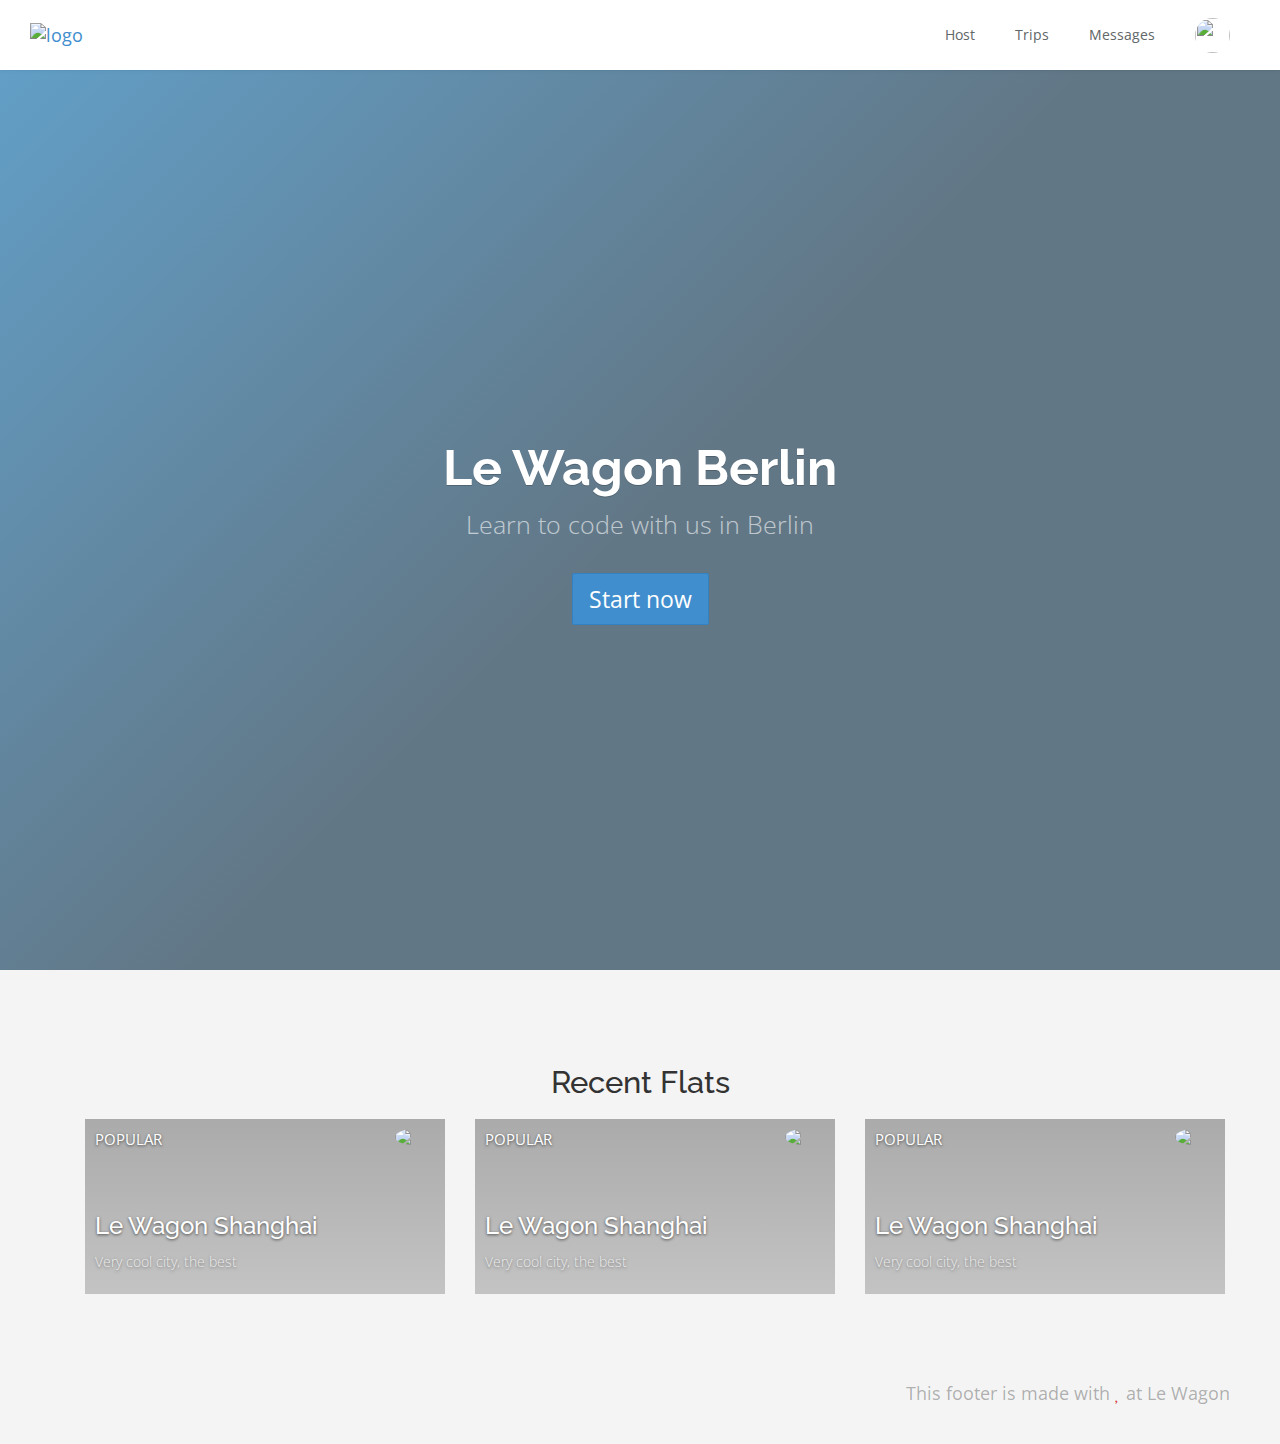
==== commit e90c4751: "Automated commit at 2017-07-31 14:31:58 UTC by middleman-deploy 2.0.0-alpha" ====
--- a/index.html
+++ b/index.html
@@ -8,7 +8,7 @@
     <!-- Use the title from a page's frontmatter if it has one -->
 
     <title>Le Wagon - Middleman</title>
-    <link href="stylesheets/application-579ed8ed.css" rel="stylesheet" />
+    <link href="stylesheets/application-a18ee0df.css" rel="stylesheet" />
     <script src="javascripts/application-93de88c9.js"></script>
     <link href="images/favicon-f15af148.png" rel="icon" type="image/png" />
   </head>
--- a/stylesheets/application-a18ee0df.css
+++ b/stylesheets/application-a18ee0df.css
@@ -0,0 +1,8 @@
+@import url("https://fonts.googleapis.com/css?family=Open+Sans:400,300,700|Raleway:400,100,300,700,500");/*!
+ * Bootstrap v3.3.7 (http://getbootstrap.com)
+ * Copyright 2011-2016 Twitter, Inc.
+ * Licensed under MIT (https://github.com/twbs/bootstrap/blob/master/LICENSE)
+ *//*! normalize.css v3.0.3 | MIT License | github.com/necolas/normalize.css */html{font-family:sans-serif;-ms-text-size-adjust:100%;-webkit-text-size-adjust:100%}body{margin:0}article,aside,details,figcaption,figure,footer,header,hgroup,main,menu,nav,section,summary{display:block}audio,canvas,progress,video{display:inline-block;vertical-align:baseline}audio:not([controls]){display:none;height:0}[hidden],template{display:none}a{background-color:transparent}a:active,a:hover{outline:0}abbr[title]{border-bottom:1px dotted}b,strong{font-weight:bold}dfn{font-style:italic}h1{font-size:2em;margin:0.67em 0}mark{background:#ff0;color:#000}small{font-size:80%}sub,sup{font-size:75%;line-height:0;position:relative;vertical-align:baseline}sup{top:-0.5em}sub{bottom:-0.25em}img{border:0}svg:not(:root){overflow:hidden}figure{margin:1em 40px}hr{-webkit-box-sizing:content-box;box-sizing:content-box;height:0}pre{overflow:auto}code,kbd,pre,samp{font-family:monospace, monospace;font-size:1em}button,input,optgroup,select,textarea{color:inherit;font:inherit;margin:0}button{overflow:visible}button,select{text-transform:none}button,html input[type="button"],input[type="reset"],input[type="submit"]{-webkit-appearance:button;cursor:pointer}button[disabled],html input[disabled]{cursor:default}button::-moz-focus-inner,input::-moz-focus-inner{border:0;padding:0}input{line-height:normal}input[type="checkbox"],input[type="radio"]{-webkit-box-sizing:border-box;box-sizing:border-box;padding:0}input[type="number"]::-webkit-inner-spin-button,input[type="number"]::-webkit-outer-spin-button{height:auto}input[type="search"]{-webkit-appearance:textfield;-webkit-box-sizing:content-box;box-sizing:content-box}input[type="search"]::-webkit-search-cancel-button,input[type="search"]::-webkit-search-decoration{-webkit-appearance:none}fieldset{border:1px solid #c0c0c0;margin:0 2px;padding:0.35em 0.625em 0.75em}legend{border:0;padding:0}textarea{overflow:auto}optgroup{font-weight:bold}table{border-collapse:collapse;border-spacing:0}td,th{padding:0}/*! Source: https://github.com/h5bp/html5-boilerplate/blob/master/src/css/main.css */@media print{*,*:before,*:after{background:transparent !important;color:#000 !important;-webkit-box-shadow:none !important;box-shadow:none !important;text-shadow:none !important}a,a:visited{text-decoration:underline}a[href]:after{content:" (" attr(href) ")"}abbr[title]:after{content:" (" attr(title) ")"}a[href^="#"]:after,a[href^="javascript:"]:after{content:""}pre,blockquote{border:1px solid #999;page-break-inside:avoid}thead{display:table-header-group}tr,img{page-break-inside:avoid}img{max-width:100% !important}p,h2,h3{orphans:3;widows:3}h2,h3{page-break-after:avoid}.navbar{display:none}.btn>.caret,.dropup>.btn>.caret{border-top-color:#000 !important}.label{border:1px solid #000}.table{border-collapse:collapse !important}.table td,.table th{background-color:#fff !important}.table-bordered th,.table-bordered td{border:1px solid #ddd !important}}@font-face{font-family:'Glyphicons Halflings';src:url("../assets/bootstrap/glyphicons-halflings-regular-86b6f62b.eot");src:url("../assets/bootstrap/glyphicons-halflings-regular-86b6f62b.eot?#iefix") format("embedded-opentype"),url("../assets/bootstrap/glyphicons-halflings-regular-ca35b697.woff2") format("woff2"),url("../assets/bootstrap/glyphicons-halflings-regular-278e49a8.woff") format("woff"),url("../assets/bootstrap/glyphicons-halflings-regular-44bc1850.ttf") format("truetype"),url("../assets/bootstrap/glyphicons-halflings-regular-de51a849.svg#glyphicons_halflingsregular") format("svg")}.glyphicon{position:relative;top:1px;display:inline-block;font-family:'Glyphicons Halflings';font-style:normal;font-weight:normal;line-height:1;-webkit-font-smoothing:antialiased;-moz-osx-font-smoothing:grayscale}.glyphicon-asterisk:before{content:"\002a"}.glyphicon-plus:before{content:"\002b"}.glyphicon-euro:before,.glyphicon-eur:before{content:"\20ac"}.glyphicon-minus:before{content:"\2212"}.glyphicon-cloud:before{content:"\2601"}.glyphicon-envelope:before{content:"\2709"}.glyphicon-pencil:before{content:"\270f"}.glyphicon-glass:before{content:"\e001"}.glyphicon-music:before{content:"\e002"}.glyphicon-search:before{content:"\e003"}.glyphicon-heart:before{content:"\e005"}.glyphicon-star:before{content:"\e006"}.glyphicon-star-empty:before{content:"\e007"}.glyphicon-user:before{content:"\e008"}.glyphicon-film:before{content:"\e009"}.glyphicon-th-large:before{content:"\e010"}.glyphicon-th:before{content:"\e011"}.glyphicon-th-list:before{content:"\e012"}.glyphicon-ok:before{content:"\e013"}.glyphicon-remove:before{content:"\e014"}.glyphicon-zoom-in:before{content:"\e015"}.glyphicon-zoom-out:before{content:"\e016"}.glyphicon-off:before{content:"\e017"}.glyphicon-signal:before{content:"\e018"}.glyphicon-cog:before{content:"\e019"}.glyphicon-trash:before{content:"\e020"}.glyphicon-home:before{content:"\e021"}.glyphicon-file:before{content:"\e022"}.glyphicon-time:before{content:"\e023"}.glyphicon-road:before{content:"\e024"}.glyphicon-download-alt:before{content:"\e025"}.glyphicon-download:before{content:"\e026"}.glyphicon-upload:before{content:"\e027"}.glyphicon-inbox:before{content:"\e028"}.glyphicon-play-circle:before{content:"\e029"}.glyphicon-repeat:before{content:"\e030"}.glyphicon-refresh:before{content:"\e031"}.glyphicon-list-alt:before{content:"\e032"}.glyphicon-lock:before{content:"\e033"}.glyphicon-flag:before{content:"\e034"}.glyphicon-headphones:before{content:"\e035"}.glyphicon-volume-off:before{content:"\e036"}.glyphicon-volume-down:before{content:"\e037"}.glyphicon-volume-up:before{content:"\e038"}.glyphicon-qrcode:before{content:"\e039"}.glyphicon-barcode:before{content:"\e040"}.glyphicon-tag:before{content:"\e041"}.glyphicon-tags:before{content:"\e042"}.glyphicon-book:before{content:"\e043"}.glyphicon-bookmark:before{content:"\e044"}.glyphicon-print:before{content:"\e045"}.glyphicon-camera:before{content:"\e046"}.glyphicon-font:before{content:"\e047"}.glyphicon-bold:before{content:"\e048"}.glyphicon-italic:before{content:"\e049"}.glyphicon-text-height:before{content:"\e050"}.glyphicon-text-width:before{content:"\e051"}.glyphicon-align-left:before{content:"\e052"}.glyphicon-align-center:before{content:"\e053"}.glyphicon-align-right:before{content:"\e054"}.glyphicon-align-justify:before{content:"\e055"}.glyphicon-list:before{content:"\e056"}.glyphicon-indent-left:before{content:"\e057"}.glyphicon-indent-right:before{content:"\e058"}.glyphicon-facetime-video:before{content:"\e059"}.glyphicon-picture:before{content:"\e060"}.glyphicon-map-marker:before{content:"\e062"}.glyphicon-adjust:before{content:"\e063"}.glyphicon-tint:before{content:"\e064"}.glyphicon-edit:before{content:"\e065"}.glyphicon-share:before{content:"\e066"}.glyphicon-check:before{content:"\e067"}.glyphicon-move:before{content:"\e068"}.glyphicon-step-backward:before{content:"\e069"}.glyphicon-fast-backward:before{content:"\e070"}.glyphicon-backward:before{content:"\e071"}.glyphicon-play:before{content:"\e072"}.glyphicon-pause:before{content:"\e073"}.glyphicon-stop:before{content:"\e074"}.glyphicon-forward:before{content:"\e075"}.glyphicon-fast-forward:before{content:"\e076"}.glyphicon-step-forward:before{content:"\e077"}.glyphicon-eject:before{content:"\e078"}.glyphicon-chevron-left:before{content:"\e079"}.glyphicon-chevron-right:before{content:"\e080"}.glyphicon-plus-sign:before{content:"\e081"}.glyphicon-minus-sign:before{content:"\e082"}.glyphicon-remove-sign:before{content:"\e083"}.glyphicon-ok-sign:before{content:"\e084"}.glyphicon-question-sign:before{content:"\e085"}.glyphicon-info-sign:before{content:"\e086"}.glyphicon-screenshot:before{content:"\e087"}.glyphicon-remove-circle:before{content:"\e088"}.glyphicon-ok-circle:before{content:"\e089"}.glyphicon-ban-circle:before{content:"\e090"}.glyphicon-arrow-left:before{content:"\e091"}.glyphicon-arrow-right:before{content:"\e092"}.glyphicon-arrow-up:before{content:"\e093"}.glyphicon-arrow-down:before{content:"\e094"}.glyphicon-share-alt:before{content:"\e095"}.glyphicon-resize-full:before{content:"\e096"}.glyphicon-resize-small:before{content:"\e097"}.glyphicon-exclamation-sign:before{content:"\e101"}.glyphicon-gift:before{content:"\e102"}.glyphicon-leaf:before{content:"\e103"}.glyphicon-fire:before{content:"\e104"}.glyphicon-eye-open:before{content:"\e105"}.glyphicon-eye-close:before{content:"\e106"}.glyphicon-warning-sign:before{content:"\e107"}.glyphicon-plane:before{content:"\e108"}.glyphicon-calendar:before{content:"\e109"}.glyphicon-random:before{content:"\e110"}.glyphicon-comment:before{content:"\e111"}.glyphicon-magnet:before{content:"\e112"}.glyphicon-chevron-up:before{content:"\e113"}.glyphicon-chevron-down:before{content:"\e114"}.glyphicon-retweet:before{content:"\e115"}.glyphicon-shopping-cart:before{content:"\e116"}.glyphicon-folder-close:before{content:"\e117"}.glyphicon-folder-open:before{content:"\e118"}.glyphicon-resize-vertical:before{content:"\e119"}.glyphicon-resize-horizontal:before{content:"\e120"}.glyphicon-hdd:before{content:"\e121"}.glyphicon-bullhorn:before{content:"\e122"}.glyphicon-bell:before{content:"\e123"}.glyphicon-certificate:before{content:"\e124"}.glyphicon-thumbs-up:before{content:"\e125"}.glyphicon-thumbs-down:before{content:"\e126"}.glyphicon-hand-right:before{content:"\e127"}.glyphicon-hand-left:before{content:"\e128"}.glyphicon-hand-up:before{content:"\e129"}.glyphicon-hand-down:before{content:"\e130"}.glyphicon-circle-arrow-right:before{content:"\e131"}.glyphicon-circle-arrow-left:before{content:"\e132"}.glyphicon-circle-arrow-up:before{content:"\e133"}.glyphicon-circle-arrow-down:before{content:"\e134"}.glyphicon-globe:before{content:"\e135"}.glyphicon-wrench:before{content:"\e136"}.glyphicon-tasks:before{content:"\e137"}.glyphicon-filter:before{content:"\e138"}.glyphicon-briefcase:before{content:"\e139"}.glyphicon-fullscreen:before{content:"\e140"}.glyphicon-dashboard:before{content:"\e141"}.glyphicon-paperclip:before{content:"\e142"}.glyphicon-heart-empty:before{content:"\e143"}.glyphicon-link:before{content:"\e144"}.glyphicon-phone:before{content:"\e145"}.glyphicon-pushpin:before{content:"\e146"}.glyphicon-usd:before{content:"\e148"}.glyphicon-gbp:before{content:"\e149"}.glyphicon-sort:before{content:"\e150"}.glyphicon-sort-by-alphabet:before{content:"\e151"}.glyphicon-sort-by-alphabet-alt:before{content:"\e152"}.glyphicon-sort-by-order:before{content:"\e153"}.glyphicon-sort-by-order-alt:before{content:"\e154"}.glyphicon-sort-by-attributes:before{content:"\e155"}.glyphicon-sort-by-attributes-alt:before{content:"\e156"}.glyphicon-unchecked:before{content:"\e157"}.glyphicon-expand:before{content:"\e158"}.glyphicon-collapse-down:before{content:"\e159"}.glyphicon-collapse-up:before{content:"\e160"}.glyphicon-log-in:before{content:"\e161"}.glyphicon-flash:before{content:"\e162"}.glyphicon-log-out:before{content:"\e163"}.glyphicon-new-window:before{content:"\e164"}.glyphicon-record:before{content:"\e165"}.glyphicon-save:before{content:"\e166"}.glyphicon-open:before{content:"\e167"}.glyphicon-saved:before{content:"\e168"}.glyphicon-import:before{content:"\e169"}.glyphicon-export:before{content:"\e170"}.glyphicon-send:before{content:"\e171"}.glyphicon-floppy-disk:before{content:"\e172"}.glyphicon-floppy-saved:before{content:"\e173"}.glyphicon-floppy-remove:before{content:"\e174"}.glyphicon-floppy-save:before{content:"\e175"}.glyphicon-floppy-open:before{content:"\e176"}.glyphicon-credit-card:before{content:"\e177"}.glyphicon-transfer:before{content:"\e178"}.glyphicon-cutlery:before{content:"\e179"}.glyphicon-header:before{content:"\e180"}.glyphicon-compressed:before{content:"\e181"}.glyphicon-earphone:before{content:"\e182"}.glyphicon-phone-alt:before{content:"\e183"}.glyphicon-tower:before{content:"\e184"}.glyphicon-stats:before{content:"\e185"}.glyphicon-sd-video:before{content:"\e186"}.glyphicon-hd-video:before{content:"\e187"}.glyphicon-subtitles:before{content:"\e188"}.glyphicon-sound-stereo:before{content:"\e189"}.glyphicon-sound-dolby:before{content:"\e190"}.glyphicon-sound-5-1:before{content:"\e191"}.glyphicon-sound-6-1:before{content:"\e192"}.glyphicon-sound-7-1:before{content:"\e193"}.glyphicon-copyright-mark:before{content:"\e194"}.glyphicon-registration-mark:before{content:"\e195"}.glyphicon-cloud-download:before{content:"\e197"}.glyphicon-cloud-upload:before{content:"\e198"}.glyphicon-tree-conifer:before{content:"\e199"}.glyphicon-tree-deciduous:before{content:"\e200"}.glyphicon-cd:before{content:"\e201"}.glyphicon-save-file:before{content:"\e202"}.glyphicon-open-file:before{content:"\e203"}.glyphicon-level-up:before{content:"\e204"}.glyphicon-copy:before{content:"\e205"}.glyphicon-paste:before{content:"\e206"}.glyphicon-alert:before{content:"\e209"}.glyphicon-equalizer:before{content:"\e210"}.glyphicon-king:before{content:"\e211"}.glyphicon-queen:before{content:"\e212"}.glyphicon-pawn:before{content:"\e213"}.glyphicon-bishop:before{content:"\e214"}.glyphicon-knight:before{content:"\e215"}.glyphicon-baby-formula:before{content:"\e216"}.glyphicon-tent:before{content:"\26fa"}.glyphicon-blackboard:before{content:"\e218"}.glyphicon-bed:before{content:"\e219"}.glyphicon-apple:before{content:"\f8ff"}.glyphicon-erase:before{content:"\e221"}.glyphicon-hourglass:before{content:"\231b"}.glyphicon-lamp:before{content:"\e223"}.glyphicon-duplicate:before{content:"\e224"}.glyphicon-piggy-bank:before{content:"\e225"}.glyphicon-scissors:before{content:"\e226"}.glyphicon-bitcoin:before{content:"\e227"}.glyphicon-btc:before{content:"\e227"}.glyphicon-xbt:before{content:"\e227"}.glyphicon-yen:before{content:"\00a5"}.glyphicon-jpy:before{content:"\00a5"}.glyphicon-ruble:before{content:"\20bd"}.glyphicon-rub:before{content:"\20bd"}.glyphicon-scale:before{content:"\e230"}.glyphicon-ice-lolly:before{content:"\e231"}.glyphicon-ice-lolly-tasted:before{content:"\e232"}.glyphicon-education:before{content:"\e233"}.glyphicon-option-horizontal:before{content:"\e234"}.glyphicon-option-vertical:before{content:"\e235"}.glyphicon-menu-hamburger:before{content:"\e236"}.glyphicon-modal-window:before{content:"\e237"}.glyphicon-oil:before{content:"\e238"}.glyphicon-grain:before{content:"\e239"}.glyphicon-sunglasses:before{content:"\e240"}.glyphicon-text-size:before{content:"\e241"}.glyphicon-text-color:before{content:"\e242"}.glyphicon-text-background:before{content:"\e243"}.glyphicon-object-align-top:before{content:"\e244"}.glyphicon-object-align-bottom:before{content:"\e245"}.glyphicon-object-align-horizontal:before{content:"\e246"}.glyphicon-object-align-left:before{content:"\e247"}.glyphicon-object-align-vertical:before{content:"\e248"}.glyphicon-object-align-right:before{content:"\e249"}.glyphicon-triangle-right:before{content:"\e250"}.glyphicon-triangle-left:before{content:"\e251"}.glyphicon-triangle-bottom:before{content:"\e252"}.glyphicon-triangle-top:before{content:"\e253"}.glyphicon-console:before{content:"\e254"}.glyphicon-superscript:before{content:"\e255"}.glyphicon-subscript:before{content:"\e256"}.glyphicon-menu-left:before{content:"\e257"}.glyphicon-menu-right:before{content:"\e258"}.glyphicon-menu-down:before{content:"\e259"}.glyphicon-menu-up:before{content:"\e260"}*{-webkit-box-sizing:border-box;box-sizing:border-box}*:before,*:after{-webkit-box-sizing:border-box;box-sizing:border-box}html{font-size:10px;-webkit-tap-highlight-color:transparent}body{font-family:"Open Sans", "Helvetica", "sans-serif";font-size:18px;line-height:1.42857143;color:#333333;background-color:#F4F4F4}input,button,select,textarea{font-family:inherit;font-size:inherit;line-height:inherit}a{color:#408ece;text-decoration:none}a:hover,a:focus{color:#28669a;text-decoration:underline}a:focus{outline:5px auto -webkit-focus-ring-color;outline-offset:-2px}figure{margin:0}img{vertical-align:middle}.img-responsive{display:block;max-width:100%;height:auto}.img-rounded{border-radius:2px}.img-thumbnail{padding:4px;line-height:1.42857143;background-color:#F4F4F4;border:1px solid #ddd;border-radius:2px;-webkit-transition:all 0.2s ease-in-out;transition:all 0.2s ease-in-out;display:inline-block;max-width:100%;height:auto}.img-circle{border-radius:50%}hr{margin-top:25px;margin-bottom:25px;border:0;border-top:1px solid #eeeeee}.sr-only{position:absolute;width:1px;height:1px;margin:-1px;padding:0;overflow:hidden;clip:rect(0, 0, 0, 0);border:0}.sr-only-focusable:active,.sr-only-focusable:focus{position:static;width:auto;height:auto;margin:0;overflow:visible;clip:auto}[role="button"]{cursor:pointer}h1,h2,h3,h4,h5,h6,.h1,.h2,.h3,.h4,.h5,.h6{font-family:"Raleway", "Helvetica", "sans-serif";font-weight:500;line-height:1.1;color:inherit}h1 small,h1 .small,h2 small,h2 .small,h3 small,h3 .small,h4 small,h4 .small,h5 small,h5 .small,h6 small,h6 .small,.h1 small,.h1 .small,.h2 small,.h2 .small,.h3 small,.h3 .small,.h4 small,.h4 .small,.h5 small,.h5 .small,.h6 small,.h6 .small{font-weight:normal;line-height:1;color:#777777}h1,.h1,h2,.h2,h3,.h3{margin-top:25px;margin-bottom:12.5px}h1 small,h1 .small,.h1 small,.h1 .small,h2 small,h2 .small,.h2 small,.h2 .small,h3 small,h3 .small,.h3 small,.h3 .small{font-size:65%}h4,.h4,h5,.h5,h6,.h6{margin-top:12.5px;margin-bottom:12.5px}h4 small,h4 .small,.h4 small,.h4 .small,h5 small,h5 .small,.h5 small,.h5 .small,h6 small,h6 .small,.h6 small,.h6 .small{font-size:75%}h1,.h1{font-size:46px}h2,.h2{font-size:38px}h3,.h3{font-size:31px}h4,.h4{font-size:23px}h5,.h5{font-size:18px}h6,.h6{font-size:16px}p{margin:0 0 12.5px}.lead{margin-bottom:25px;font-size:20px;font-weight:300;line-height:1.4}@media (min-width: 768px){.lead{font-size:27px}}small,.small{font-size:88%}mark,.mark{background-color:#fcf8e3;padding:.2em}.text-left{text-align:left}.text-right{text-align:right}.text-center{text-align:center}.text-justify{text-align:justify}.text-nowrap{white-space:nowrap}.text-lowercase{text-transform:lowercase}.text-uppercase,.initialism{text-transform:uppercase}.text-capitalize{text-transform:capitalize}.text-muted{color:#777777}.text-primary{color:#408ece}a.text-primary:hover,a.text-primary:focus{color:#2d74ae}.text-success{color:#3c763d}a.text-success:hover,a.text-success:focus{color:#2b542c}.text-info{color:#31708f}a.text-info:hover,a.text-info:focus{color:#245269}.text-warning{color:#8a6d3b}a.text-warning:hover,a.text-warning:focus{color:#66512c}.text-danger{color:#a94442}a.text-danger:hover,a.text-danger:focus{color:#843534}.bg-primary{color:#fff}.bg-primary{background-color:#408ece}a.bg-primary:hover,a.bg-primary:focus{background-color:#2d74ae}.bg-success{background-color:#dff0d8}a.bg-success:hover,a.bg-success:focus{background-color:#c1e2b3}.bg-info{background-color:#d9edf7}a.bg-info:hover,a.bg-info:focus{background-color:#afd9ee}.bg-warning{background-color:#fcf8e3}a.bg-warning:hover,a.bg-warning:focus{background-color:#f7ecb5}.bg-danger{background-color:#f2dede}a.bg-danger:hover,a.bg-danger:focus{background-color:#e4b9b9}.page-header{padding-bottom:11.5px;margin:50px 0 25px;border-bottom:1px solid #eeeeee}ul,ol{margin-top:0;margin-bottom:12.5px}ul ul,ul ol,ol ul,ol ol{margin-bottom:0}.list-unstyled{padding-left:0;list-style:none}.list-inline{padding-left:0;list-style:none;margin-left:-5px}.list-inline>li{display:inline-block;padding-left:5px;padding-right:5px}dl{margin-top:0;margin-bottom:25px}dt,dd{line-height:1.42857143}dt{font-weight:bold}dd{margin-left:0}.dl-horizontal dd:before,.dl-horizontal dd:after{content:" ";display:table}.dl-horizontal dd:after{clear:both}@media (min-width: 768px){.dl-horizontal dt{float:left;width:160px;clear:left;text-align:right;overflow:hidden;text-overflow:ellipsis;white-space:nowrap}.dl-horizontal dd{margin-left:180px}}abbr[title],abbr[data-original-title]{cursor:help;border-bottom:1px dotted #777777}.initialism{font-size:90%}blockquote{padding:12.5px 25px;margin:0 0 25px;font-size:22.5px;border-left:5px solid #eeeeee}blockquote p:last-child,blockquote ul:last-child,blockquote ol:last-child{margin-bottom:0}blockquote footer,blockquote small,blockquote .small{display:block;font-size:80%;line-height:1.42857143;color:#777777}blockquote footer:before,blockquote small:before,blockquote .small:before{content:'\2014 \00A0'}.blockquote-reverse,blockquote.pull-right{padding-right:15px;padding-left:0;border-right:5px solid #eeeeee;border-left:0;text-align:right}.blockquote-reverse footer:before,.blockquote-reverse small:before,.blockquote-reverse .small:before,blockquote.pull-right footer:before,blockquote.pull-right small:before,blockquote.pull-right .small:before{content:''}.blockquote-reverse footer:after,.blockquote-reverse small:after,.blockquote-reverse .small:after,blockquote.pull-right footer:after,blockquote.pull-right small:after,blockquote.pull-right .small:after{content:'\00A0 \2014'}address{margin-bottom:25px;font-style:normal;line-height:1.42857143}code,kbd,pre,samp{font-family:Menlo, Monaco, Consolas, "Courier New", monospace}code{padding:2px 4px;font-size:90%;color:#c7254e;background-color:#f9f2f4;border-radius:2px}kbd{padding:2px 4px;font-size:90%;color:#fff;background-color:#333;border-radius:2px;-webkit-box-shadow:inset 0 -1px 0 rgba(0,0,0,0.25);box-shadow:inset 0 -1px 0 rgba(0,0,0,0.25)}kbd kbd{padding:0;font-size:100%;font-weight:bold;-webkit-box-shadow:none;box-shadow:none}pre{display:block;padding:12px;margin:0 0 12.5px;font-size:17px;line-height:1.42857143;word-break:break-all;word-wrap:break-word;color:#333333;background-color:#f5f5f5;border:1px solid #ccc;border-radius:2px}pre code{padding:0;font-size:inherit;color:inherit;white-space:pre-wrap;background-color:transparent;border-radius:0}.pre-scrollable{max-height:340px;overflow-y:scroll}.container{margin-right:auto;margin-left:auto;padding-left:15px;padding-right:15px}.container:before,.container:after{content:" ";display:table}.container:after{clear:both}@media (min-width: 768px){.container{width:750px}}@media (min-width: 992px){.container{width:970px}}@media (min-width: 1200px){.container{width:1170px}}.container-fluid{margin-right:auto;margin-left:auto;padding-left:15px;padding-right:15px}.container-fluid:before,.container-fluid:after{content:" ";display:table}.container-fluid:after{clear:both}.row{margin-left:-15px;margin-right:-15px}.row:before,.row:after{content:" ";display:table}.row:after{clear:both}.col-xs-1,.col-sm-1,.col-md-1,.col-lg-1,.col-xs-2,.col-sm-2,.col-md-2,.col-lg-2,.col-xs-3,.col-sm-3,.col-md-3,.col-lg-3,.col-xs-4,.col-sm-4,.col-md-4,.col-lg-4,.col-xs-5,.col-sm-5,.col-md-5,.col-lg-5,.col-xs-6,.col-sm-6,.col-md-6,.col-lg-6,.col-xs-7,.col-sm-7,.col-md-7,.col-lg-7,.col-xs-8,.col-sm-8,.col-md-8,.col-lg-8,.col-xs-9,.col-sm-9,.col-md-9,.col-lg-9,.col-xs-10,.col-sm-10,.col-md-10,.col-lg-10,.col-xs-11,.col-sm-11,.col-md-11,.col-lg-11,.col-xs-12,.col-sm-12,.col-md-12,.col-lg-12{position:relative;min-height:1px;padding-left:15px;padding-right:15px}.col-xs-1,.col-xs-2,.col-xs-3,.col-xs-4,.col-xs-5,.col-xs-6,.col-xs-7,.col-xs-8,.col-xs-9,.col-xs-10,.col-xs-11,.col-xs-12{float:left}.col-xs-1{width:8.33333333%}.col-xs-2{width:16.66666667%}.col-xs-3{width:25%}.col-xs-4{width:33.33333333%}.col-xs-5{width:41.66666667%}.col-xs-6{width:50%}.col-xs-7{width:58.33333333%}.col-xs-8{width:66.66666667%}.col-xs-9{width:75%}.col-xs-10{width:83.33333333%}.col-xs-11{width:91.66666667%}.col-xs-12{width:100%}.col-xs-pull-0{right:auto}.col-xs-pull-1{right:8.33333333%}.col-xs-pull-2{right:16.66666667%}.col-xs-pull-3{right:25%}.col-xs-pull-4{right:33.33333333%}.col-xs-pull-5{right:41.66666667%}.col-xs-pull-6{right:50%}.col-xs-pull-7{right:58.33333333%}.col-xs-pull-8{right:66.66666667%}.col-xs-pull-9{right:75%}.col-xs-pull-10{right:83.33333333%}.col-xs-pull-11{right:91.66666667%}.col-xs-pull-12{right:100%}.col-xs-push-0{left:auto}.col-xs-push-1{left:8.33333333%}.col-xs-push-2{left:16.66666667%}.col-xs-push-3{left:25%}.col-xs-push-4{left:33.33333333%}.col-xs-push-5{left:41.66666667%}.col-xs-push-6{left:50%}.col-xs-push-7{left:58.33333333%}.col-xs-push-8{left:66.66666667%}.col-xs-push-9{left:75%}.col-xs-push-10{left:83.33333333%}.col-xs-push-11{left:91.66666667%}.col-xs-push-12{left:100%}.col-xs-offset-0{margin-left:0%}.col-xs-offset-1{margin-left:8.33333333%}.col-xs-offset-2{margin-left:16.66666667%}.col-xs-offset-3{margin-left:25%}.col-xs-offset-4{margin-left:33.33333333%}.col-xs-offset-5{margin-left:41.66666667%}.col-xs-offset-6{margin-left:50%}.col-xs-offset-7{margin-left:58.33333333%}.col-xs-offset-8{margin-left:66.66666667%}.col-xs-offset-9{margin-left:75%}.col-xs-offset-10{margin-left:83.33333333%}.col-xs-offset-11{margin-left:91.66666667%}.col-xs-offset-12{margin-left:100%}@media (min-width: 768px){.col-sm-1,.col-sm-2,.col-sm-3,.col-sm-4,.col-sm-5,.col-sm-6,.col-sm-7,.col-sm-8,.col-sm-9,.col-sm-10,.col-sm-11,.col-sm-12{float:left}.col-sm-1{width:8.33333333%}.col-sm-2{width:16.66666667%}.col-sm-3{width:25%}.col-sm-4{width:33.33333333%}.col-sm-5{width:41.66666667%}.col-sm-6{width:50%}.col-sm-7{width:58.33333333%}.col-sm-8{width:66.66666667%}.col-sm-9{width:75%}.col-sm-10{width:83.33333333%}.col-sm-11{width:91.66666667%}.col-sm-12{width:100%}.col-sm-pull-0{right:auto}.col-sm-pull-1{right:8.33333333%}.col-sm-pull-2{right:16.66666667%}.col-sm-pull-3{right:25%}.col-sm-pull-4{right:33.33333333%}.col-sm-pull-5{right:41.66666667%}.col-sm-pull-6{right:50%}.col-sm-pull-7{right:58.33333333%}.col-sm-pull-8{right:66.66666667%}.col-sm-pull-9{right:75%}.col-sm-pull-10{right:83.33333333%}.col-sm-pull-11{right:91.66666667%}.col-sm-pull-12{right:100%}.col-sm-push-0{left:auto}.col-sm-push-1{left:8.33333333%}.col-sm-push-2{left:16.66666667%}.col-sm-push-3{left:25%}.col-sm-push-4{left:33.33333333%}.col-sm-push-5{left:41.66666667%}.col-sm-push-6{left:50%}.col-sm-push-7{left:58.33333333%}.col-sm-push-8{left:66.66666667%}.col-sm-push-9{left:75%}.col-sm-push-10{left:83.33333333%}.col-sm-push-11{left:91.66666667%}.col-sm-push-12{left:100%}.col-sm-offset-0{margin-left:0%}.col-sm-offset-1{margin-left:8.33333333%}.col-sm-offset-2{margin-left:16.66666667%}.col-sm-offset-3{margin-left:25%}.col-sm-offset-4{margin-left:33.33333333%}.col-sm-offset-5{margin-left:41.66666667%}.col-sm-offset-6{margin-left:50%}.col-sm-offset-7{margin-left:58.33333333%}.col-sm-offset-8{margin-left:66.66666667%}.col-sm-offset-9{margin-left:75%}.col-sm-offset-10{margin-left:83.33333333%}.col-sm-offset-11{margin-left:91.66666667%}.col-sm-offset-12{margin-left:100%}}@media (min-width: 992px){.col-md-1,.col-md-2,.col-md-3,.col-md-4,.col-md-5,.col-md-6,.col-md-7,.col-md-8,.col-md-9,.col-md-10,.col-md-11,.col-md-12{float:left}.col-md-1{width:8.33333333%}.col-md-2{width:16.66666667%}.col-md-3{width:25%}.col-md-4{width:33.33333333%}.col-md-5{width:41.66666667%}.col-md-6{width:50%}.col-md-7{width:58.33333333%}.col-md-8{width:66.66666667%}.col-md-9{width:75%}.col-md-10{width:83.33333333%}.col-md-11{width:91.66666667%}.col-md-12{width:100%}.col-md-pull-0{right:auto}.col-md-pull-1{right:8.33333333%}.col-md-pull-2{right:16.66666667%}.col-md-pull-3{right:25%}.col-md-pull-4{right:33.33333333%}.col-md-pull-5{right:41.66666667%}.col-md-pull-6{right:50%}.col-md-pull-7{right:58.33333333%}.col-md-pull-8{right:66.66666667%}.col-md-pull-9{right:75%}.col-md-pull-10{right:83.33333333%}.col-md-pull-11{right:91.66666667%}.col-md-pull-12{right:100%}.col-md-push-0{left:auto}.col-md-push-1{left:8.33333333%}.col-md-push-2{left:16.66666667%}.col-md-push-3{left:25%}.col-md-push-4{left:33.33333333%}.col-md-push-5{left:41.66666667%}.col-md-push-6{left:50%}.col-md-push-7{left:58.33333333%}.col-md-push-8{left:66.66666667%}.col-md-push-9{left:75%}.col-md-push-10{left:83.33333333%}.col-md-push-11{left:91.66666667%}.col-md-push-12{left:100%}.col-md-offset-0{margin-left:0%}.col-md-offset-1{margin-left:8.33333333%}.col-md-offset-2{margin-left:16.66666667%}.col-md-offset-3{margin-left:25%}.col-md-offset-4{margin-left:33.33333333%}.col-md-offset-5{margin-left:41.66666667%}.col-md-offset-6{margin-left:50%}.col-md-offset-7{margin-left:58.33333333%}.col-md-offset-8{margin-left:66.66666667%}.col-md-offset-9{margin-left:75%}.col-md-offset-10{margin-left:83.33333333%}.col-md-offset-11{margin-left:91.66666667%}.col-md-offset-12{margin-left:100%}}@media (min-width: 1200px){.col-lg-1,.col-lg-2,.col-lg-3,.col-lg-4,.col-lg-5,.col-lg-6,.col-lg-7,.col-lg-8,.col-lg-9,.col-lg-10,.col-lg-11,.col-lg-12{float:left}.col-lg-1{width:8.33333333%}.col-lg-2{width:16.66666667%}.col-lg-3{width:25%}.col-lg-4{width:33.33333333%}.col-lg-5{width:41.66666667%}.col-lg-6{width:50%}.col-lg-7{width:58.33333333%}.col-lg-8{width:66.66666667%}.col-lg-9{width:75%}.col-lg-10{width:83.33333333%}.col-lg-11{width:91.66666667%}.col-lg-12{width:100%}.col-lg-pull-0{right:auto}.col-lg-pull-1{right:8.33333333%}.col-lg-pull-2{right:16.66666667%}.col-lg-pull-3{right:25%}.col-lg-pull-4{right:33.33333333%}.col-lg-pull-5{right:41.66666667%}.col-lg-pull-6{right:50%}.col-lg-pull-7{right:58.33333333%}.col-lg-pull-8{right:66.66666667%}.col-lg-pull-9{right:75%}.col-lg-pull-10{right:83.33333333%}.col-lg-pull-11{right:91.66666667%}.col-lg-pull-12{right:100%}.col-lg-push-0{left:auto}.col-lg-push-1{left:8.33333333%}.col-lg-push-2{left:16.66666667%}.col-lg-push-3{left:25%}.col-lg-push-4{left:33.33333333%}.col-lg-push-5{left:41.66666667%}.col-lg-push-6{left:50%}.col-lg-push-7{left:58.33333333%}.col-lg-push-8{left:66.66666667%}.col-lg-push-9{left:75%}.col-lg-push-10{left:83.33333333%}.col-lg-push-11{left:91.66666667%}.col-lg-push-12{left:100%}.col-lg-offset-0{margin-left:0%}.col-lg-offset-1{margin-left:8.33333333%}.col-lg-offset-2{margin-left:16.66666667%}.col-lg-offset-3{margin-left:25%}.col-lg-offset-4{margin-left:33.33333333%}.col-lg-offset-5{margin-left:41.66666667%}.col-lg-offset-6{margin-left:50%}.col-lg-offset-7{margin-left:58.33333333%}.col-lg-offset-8{margin-left:66.66666667%}.col-lg-offset-9{margin-left:75%}.col-lg-offset-10{margin-left:83.33333333%}.col-lg-offset-11{margin-left:91.66666667%}.col-lg-offset-12{margin-left:100%}}table{background-color:transparent}caption{padding-top:8px;padding-bottom:8px;color:#777777;text-align:left}th{text-align:left}.table{width:100%;max-width:100%;margin-bottom:25px}.table>thead>tr>th,.table>thead>tr>td,.table>tbody>tr>th,.table>tbody>tr>td,.table>tfoot>tr>th,.table>tfoot>tr>td{padding:8px;line-height:1.42857143;vertical-align:top;border-top:1px solid #ddd}.table>thead>tr>th{vertical-align:bottom;border-bottom:2px solid #ddd}.table>caption+thead>tr:first-child>th,.table>caption+thead>tr:first-child>td,.table>colgroup+thead>tr:first-child>th,.table>colgroup+thead>tr:first-child>td,.table>thead:first-child>tr:first-child>th,.table>thead:first-child>tr:first-child>td{border-top:0}.table>tbody+tbody{border-top:2px solid #ddd}.table .table{background-color:#F4F4F4}.table-condensed>thead>tr>th,.table-condensed>thead>tr>td,.table-condensed>tbody>tr>th,.table-condensed>tbody>tr>td,.table-condensed>tfoot>tr>th,.table-condensed>tfoot>tr>td{padding:5px}.table-bordered{border:1px solid #ddd}.table-bordered>thead>tr>th,.table-bordered>thead>tr>td,.table-bordered>tbody>tr>th,.table-bordered>tbody>tr>td,.table-bordered>tfoot>tr>th,.table-bordered>tfoot>tr>td{border:1px solid #ddd}.table-bordered>thead>tr>th,.table-bordered>thead>tr>td{border-bottom-width:2px}.table-striped>tbody>tr:nth-of-type(odd){background-color:#f9f9f9}.table-hover>tbody>tr:hover{background-color:#f5f5f5}table col[class*="col-"]{position:static;float:none;display:table-column}table td[class*="col-"],table th[class*="col-"]{position:static;float:none;display:table-cell}.table>thead>tr>td.active,.table>thead>tr>th.active,.table>thead>tr.active>td,.table>thead>tr.active>th,.table>tbody>tr>td.active,.table>tbody>tr>th.active,.table>tbody>tr.active>td,.table>tbody>tr.active>th,.table>tfoot>tr>td.active,.table>tfoot>tr>th.active,.table>tfoot>tr.active>td,.table>tfoot>tr.active>th{background-color:#f5f5f5}.table-hover>tbody>tr>td.active:hover,.table-hover>tbody>tr>th.active:hover,.table-hover>tbody>tr.active:hover>td,.table-hover>tbody>tr:hover>.active,.table-hover>tbody>tr.active:hover>th{background-color:#e8e8e8}.table>thead>tr>td.success,.table>thead>tr>th.success,.table>thead>tr.success>td,.table>thead>tr.success>th,.table>tbody>tr>td.success,.table>tbody>tr>th.success,.table>tbody>tr.success>td,.table>tbody>tr.success>th,.table>tfoot>tr>td.success,.table>tfoot>tr>th.success,.table>tfoot>tr.success>td,.table>tfoot>tr.success>th{background-color:#dff0d8}.table-hover>tbody>tr>td.success:hover,.table-hover>tbody>tr>th.success:hover,.table-hover>tbody>tr.success:hover>td,.table-hover>tbody>tr:hover>.success,.table-hover>tbody>tr.success:hover>th{background-color:#d0e9c6}.table>thead>tr>td.info,.table>thead>tr>th.info,.table>thead>tr.info>td,.table>thead>tr.info>th,.table>tbody>tr>td.info,.table>tbody>tr>th.info,.table>tbody>tr.info>td,.table>tbody>tr.info>th,.table>tfoot>tr>td.info,.table>tfoot>tr>th.info,.table>tfoot>tr.info>td,.table>tfoot>tr.info>th{background-color:#d9edf7}.table-hover>tbody>tr>td.info:hover,.table-hover>tbody>tr>th.info:hover,.table-hover>tbody>tr.info:hover>td,.table-hover>tbody>tr:hover>.info,.table-hover>tbody>tr.info:hover>th{background-color:#c4e3f3}.table>thead>tr>td.warning,.table>thead>tr>th.warning,.table>thead>tr.warning>td,.table>thead>tr.warning>th,.table>tbody>tr>td.warning,.table>tbody>tr>th.warning,.table>tbody>tr.warning>td,.table>tbody>tr.warning>th,.table>tfoot>tr>td.warning,.table>tfoot>tr>th.warning,.table>tfoot>tr.warning>td,.table>tfoot>tr.warning>th{background-color:#fcf8e3}.table-hover>tbody>tr>td.warning:hover,.table-hover>tbody>tr>th.warning:hover,.table-hover>tbody>tr.warning:hover>td,.table-hover>tbody>tr:hover>.warning,.table-hover>tbody>tr.warning:hover>th{background-color:#faf2cc}.table>thead>tr>td.danger,.table>thead>tr>th.danger,.table>thead>tr.danger>td,.table>thead>tr.danger>th,.table>tbody>tr>td.danger,.table>tbody>tr>th.danger,.table>tbody>tr.danger>td,.table>tbody>tr.danger>th,.table>tfoot>tr>td.danger,.table>tfoot>tr>th.danger,.table>tfoot>tr.danger>td,.table>tfoot>tr.danger>th{background-color:#f2dede}.table-hover>tbody>tr>td.danger:hover,.table-hover>tbody>tr>th.danger:hover,.table-hover>tbody>tr.danger:hover>td,.table-hover>tbody>tr:hover>.danger,.table-hover>tbody>tr.danger:hover>th{background-color:#ebcccc}.table-responsive{overflow-x:auto;min-height:0.01%}@media screen and (max-width: 767px){.table-responsive{width:100%;margin-bottom:18.75px;overflow-y:hidden;-ms-overflow-style:-ms-autohiding-scrollbar;border:1px solid #ddd}.table-responsive>.table{margin-bottom:0}.table-responsive>.table>thead>tr>th,.table-responsive>.table>thead>tr>td,.table-responsive>.table>tbody>tr>th,.table-responsive>.table>tbody>tr>td,.table-responsive>.table>tfoot>tr>th,.table-responsive>.table>tfoot>tr>td{white-space:nowrap}.table-responsive>.table-bordered{border:0}.table-responsive>.table-bordered>thead>tr>th:first-child,.table-responsive>.table-bordered>thead>tr>td:first-child,.table-responsive>.table-bordered>tbody>tr>th:first-child,.table-responsive>.table-bordered>tbody>tr>td:first-child,.table-responsive>.table-bordered>tfoot>tr>th:first-child,.table-responsive>.table-bordered>tfoot>tr>td:first-child{border-left:0}.table-responsive>.table-bordered>thead>tr>th:last-child,.table-responsive>.table-bordered>thead>tr>td:last-child,.table-responsive>.table-bordered>tbody>tr>th:last-child,.table-responsive>.table-bordered>tbody>tr>td:last-child,.table-responsive>.table-bordered>tfoot>tr>th:last-child,.table-responsive>.table-bordered>tfoot>tr>td:last-child{border-right:0}.table-responsive>.table-bordered>tbody>tr:last-child>th,.table-responsive>.table-bordered>tbody>tr:last-child>td,.table-responsive>.table-bordered>tfoot>tr:last-child>th,.table-responsive>.table-bordered>tfoot>tr:last-child>td{border-bottom:0}}fieldset{padding:0;margin:0;border:0;min-width:0}legend{display:block;width:100%;padding:0;margin-bottom:25px;font-size:27px;line-height:inherit;color:#333333;border:0;border-bottom:1px solid #e5e5e5}label{display:inline-block;max-width:100%;margin-bottom:5px;font-weight:bold}input[type="search"]{-webkit-box-sizing:border-box;box-sizing:border-box}input[type="radio"],input[type="checkbox"]{margin:4px 0 0;margin-top:1px \9;line-height:normal}input[type="file"]{display:block}input[type="range"]{display:block;width:100%}select[multiple],select[size]{height:auto}input[type="file"]:focus,input[type="radio"]:focus,input[type="checkbox"]:focus{outline:5px auto -webkit-focus-ring-color;outline-offset:-2px}output{display:block;padding-top:7px;font-size:18px;line-height:1.42857143;color:#000000}.form-control{display:block;width:100%;height:39px;padding:6px 12px;font-size:18px;line-height:1.42857143;color:#000000;background-color:#fff;background-image:none;border:1px solid #ccc;border-radius:2px;-webkit-box-shadow:inset 0 1px 1px rgba(0,0,0,0.075);box-shadow:inset 0 1px 1px rgba(0,0,0,0.075);-webkit-transition:border-color ease-in-out 0.15s, box-shadow ease-in-out 0.15s;-webkit-transition:border-color ease-in-out 0.15s, -webkit-box-shadow ease-in-out 0.15s;transition:border-color ease-in-out 0.15s, -webkit-box-shadow ease-in-out 0.15s;transition:border-color ease-in-out 0.15s, box-shadow ease-in-out 0.15s;transition:border-color ease-in-out 0.15s, box-shadow ease-in-out 0.15s, -webkit-box-shadow ease-in-out 0.15s}.form-control:focus{border-color:#66afe9;outline:0;-webkit-box-shadow:inset 0 1px 1px rgba(0,0,0,0.075),0 0 8px rgba(102,175,233,0.6);box-shadow:inset 0 1px 1px rgba(0,0,0,0.075),0 0 8px rgba(102,175,233,0.6)}.form-control::-moz-placeholder{color:#999;opacity:1}.form-control:-ms-input-placeholder{color:#999}.form-control::-webkit-input-placeholder{color:#999}.form-control::-ms-expand{border:0;background-color:transparent}.form-control[disabled],.form-control[readonly],fieldset[disabled] .form-control{background-color:#eeeeee;opacity:1}.form-control[disabled],fieldset[disabled] .form-control{cursor:not-allowed}textarea.form-control{height:auto}input[type="search"]{-webkit-appearance:none}@media screen and (-webkit-min-device-pixel-ratio: 0){input[type="date"].form-control,input[type="time"].form-control,input[type="datetime-local"].form-control,input[type="month"].form-control{line-height:39px}input[type="date"].input-sm,.input-group-sm>input[type="date"].form-control,.input-group-sm>input[type="date"].input-group-addon,.input-group-sm>.input-group-btn>input[type="date"].btn,.input-group-sm input[type="date"],input[type="time"].input-sm,.input-group-sm>input[type="time"].form-control,.input-group-sm>input[type="time"].input-group-addon,.input-group-sm>.input-group-btn>input[type="time"].btn,.input-group-sm input[type="time"],input[type="datetime-local"].input-sm,.input-group-sm>input[type="datetime-local"].form-control,.input-group-sm>input[type="datetime-local"].input-group-addon,.input-group-sm>.input-group-btn>input[type="datetime-local"].btn,.input-group-sm input[type="datetime-local"],input[type="month"].input-sm,.input-group-sm>input[type="month"].form-control,.input-group-sm>input[type="month"].input-group-addon,.input-group-sm>.input-group-btn>input[type="month"].btn,.input-group-sm input[type="month"]{line-height:36px}input[type="date"].input-lg,.input-group-lg>input[type="date"].form-control,.input-group-lg>input[type="date"].input-group-addon,.input-group-lg>.input-group-btn>input[type="date"].btn,.input-group-lg input[type="date"],input[type="time"].input-lg,.input-group-lg>input[type="time"].form-control,.input-group-lg>input[type="time"].input-group-addon,.input-group-lg>.input-group-btn>input[type="time"].btn,.input-group-lg input[type="time"],input[type="datetime-local"].input-lg,.input-group-lg>input[type="datetime-local"].form-control,.input-group-lg>input[type="datetime-local"].input-group-addon,.input-group-lg>.input-group-btn>input[type="datetime-local"].btn,.input-group-lg input[type="datetime-local"],input[type="month"].input-lg,.input-group-lg>input[type="month"].form-control,.input-group-lg>input[type="month"].input-group-addon,.input-group-lg>.input-group-btn>input[type="month"].btn,.input-group-lg input[type="month"]{line-height:53px}}.form-group{margin-bottom:15px}.radio,.checkbox{position:relative;display:block;margin-top:10px;margin-bottom:10px}.radio label,.checkbox label{min-height:25px;padding-left:20px;margin-bottom:0;font-weight:normal;cursor:pointer}.radio input[type="radio"],.radio-inline input[type="radio"],.checkbox input[type="checkbox"],.checkbox-inline input[type="checkbox"]{position:absolute;margin-left:-20px;margin-top:4px \9}.radio+.radio,.checkbox+.checkbox{margin-top:-5px}.radio-inline,.checkbox-inline{position:relative;display:inline-block;padding-left:20px;margin-bottom:0;vertical-align:middle;font-weight:normal;cursor:pointer}.radio-inline+.radio-inline,.checkbox-inline+.checkbox-inline{margin-top:0;margin-left:10px}input[type="radio"][disabled],input[type="radio"].disabled,fieldset[disabled] input[type="radio"],input[type="checkbox"][disabled],input[type="checkbox"].disabled,fieldset[disabled] input[type="checkbox"]{cursor:not-allowed}.radio-inline.disabled,fieldset[disabled] .radio-inline,.checkbox-inline.disabled,fieldset[disabled] .checkbox-inline{cursor:not-allowed}.radio.disabled label,fieldset[disabled] .radio label,.checkbox.disabled label,fieldset[disabled] .checkbox label{cursor:not-allowed}.form-control-static{padding-top:7px;padding-bottom:7px;margin-bottom:0;min-height:43px}.form-control-static.input-lg,.input-group-lg>.form-control-static.form-control,.input-group-lg>.form-control-static.input-group-addon,.input-group-lg>.input-group-btn>.form-control-static.btn,.form-control-static.input-sm,.input-group-sm>.form-control-static.form-control,.input-group-sm>.form-control-static.input-group-addon,.input-group-sm>.input-group-btn>.form-control-static.btn{padding-left:0;padding-right:0}.input-sm,.input-group-sm>.form-control,.input-group-sm>.input-group-addon,.input-group-sm>.input-group-btn>.btn{height:36px;padding:5px 10px;font-size:16px;line-height:1.5;border-radius:2px}select.input-sm,.input-group-sm>select.form-control,.input-group-sm>select.input-group-addon,.input-group-sm>.input-group-btn>select.btn{height:36px;line-height:36px}textarea.input-sm,.input-group-sm>textarea.form-control,.input-group-sm>textarea.input-group-addon,.input-group-sm>.input-group-btn>textarea.btn,select[multiple].input-sm,.input-group-sm>select[multiple].form-control,.input-group-sm>select[multiple].input-group-addon,.input-group-sm>.input-group-btn>select[multiple].btn{height:auto}.form-group-sm .form-control{height:36px;padding:5px 10px;font-size:16px;line-height:1.5;border-radius:2px}.form-group-sm select.form-control{height:36px;line-height:36px}.form-group-sm textarea.form-control,.form-group-sm select[multiple].form-control{height:auto}.form-group-sm .form-control-static{height:36px;min-height:41px;padding:6px 10px;font-size:16px;line-height:1.5}.input-lg,.input-group-lg>.form-control,.input-group-lg>.input-group-addon,.input-group-lg>.input-group-btn>.btn{height:53px;padding:10px 16px;font-size:23px;line-height:1.3333333;border-radius:2px}select.input-lg,.input-group-lg>select.form-control,.input-group-lg>select.input-group-addon,.input-group-lg>.input-group-btn>select.btn{height:53px;line-height:53px}textarea.input-lg,.input-group-lg>textarea.form-control,.input-group-lg>textarea.input-group-addon,.input-group-lg>.input-group-btn>textarea.btn,select[multiple].input-lg,.input-group-lg>select[multiple].form-control,.input-group-lg>select[multiple].input-group-addon,.input-group-lg>.input-group-btn>select[multiple].btn{height:auto}.form-group-lg .form-control{height:53px;padding:10px 16px;font-size:23px;line-height:1.3333333;border-radius:2px}.form-group-lg select.form-control{height:53px;line-height:53px}.form-group-lg textarea.form-control,.form-group-lg select[multiple].form-control{height:auto}.form-group-lg .form-control-static{height:53px;min-height:48px;padding:11px 16px;font-size:23px;line-height:1.3333333}.has-feedback{position:relative}.has-feedback .form-control{padding-right:48.75px}.form-control-feedback{position:absolute;top:0;right:0;z-index:2;display:block;width:39px;height:39px;line-height:39px;text-align:center;pointer-events:none}.input-lg+.form-control-feedback,.input-group-lg>.form-control+.form-control-feedback,.input-group-lg>.input-group-addon+.form-control-feedback,.input-group-lg>.input-group-btn>.btn+.form-control-feedback,.input-group-lg+.form-control-feedback,.form-group-lg .form-control+.form-control-feedback{width:53px;height:53px;line-height:53px}.input-sm+.form-control-feedback,.input-group-sm>.form-control+.form-control-feedback,.input-group-sm>.input-group-addon+.form-control-feedback,.input-group-sm>.input-group-btn>.btn+.form-control-feedback,.input-group-sm+.form-control-feedback,.form-group-sm .form-control+.form-control-feedback{width:36px;height:36px;line-height:36px}.has-success .help-block,.has-success .control-label,.has-success .radio,.has-success .checkbox,.has-success .radio-inline,.has-success .checkbox-inline,.has-success.radio label,.has-success.checkbox label,.has-success.radio-inline label,.has-success.checkbox-inline label{color:#3c763d}.has-success .form-control{border-color:#3c763d;-webkit-box-shadow:inset 0 1px 1px rgba(0,0,0,0.075);box-shadow:inset 0 1px 1px rgba(0,0,0,0.075)}.has-success .form-control:focus{border-color:#2b542c;-webkit-box-shadow:inset 0 1px 1px rgba(0,0,0,0.075),0 0 6px #67b168;box-shadow:inset 0 1px 1px rgba(0,0,0,0.075),0 0 6px #67b168}.has-success .input-group-addon{color:#3c763d;border-color:#3c763d;background-color:#dff0d8}.has-success .form-control-feedback{color:#3c763d}.has-warning .help-block,.has-warning .control-label,.has-warning .radio,.has-warning .checkbox,.has-warning .radio-inline,.has-warning .checkbox-inline,.has-warning.radio label,.has-warning.checkbox label,.has-warning.radio-inline label,.has-warning.checkbox-inline label{color:#8a6d3b}.has-warning .form-control{border-color:#8a6d3b;-webkit-box-shadow:inset 0 1px 1px rgba(0,0,0,0.075);box-shadow:inset 0 1px 1px rgba(0,0,0,0.075)}.has-warning .form-control:focus{border-color:#66512c;-webkit-box-shadow:inset 0 1px 1px rgba(0,0,0,0.075),0 0 6px #c0a16b;box-shadow:inset 0 1px 1px rgba(0,0,0,0.075),0 0 6px #c0a16b}.has-warning .input-group-addon{color:#8a6d3b;border-color:#8a6d3b;background-color:#fcf8e3}.has-warning .form-control-feedback{color:#8a6d3b}.has-error .help-block,.has-error .control-label,.has-error .radio,.has-error .checkbox,.has-error .radio-inline,.has-error .checkbox-inline,.has-error.radio label,.has-error.checkbox label,.has-error.radio-inline label,.has-error.checkbox-inline label{color:#a94442}.has-error .form-control{border-color:#a94442;-webkit-box-shadow:inset 0 1px 1px rgba(0,0,0,0.075);box-shadow:inset 0 1px 1px rgba(0,0,0,0.075)}.has-error .form-control:focus{border-color:#843534;-webkit-box-shadow:inset 0 1px 1px rgba(0,0,0,0.075),0 0 6px #ce8483;box-shadow:inset 0 1px 1px rgba(0,0,0,0.075),0 0 6px #ce8483}.has-error .input-group-addon{color:#a94442;border-color:#a94442;background-color:#f2dede}.has-error .form-control-feedback{color:#a94442}.has-feedback label ~ .form-control-feedback{top:30px}.has-feedback label.sr-only ~ .form-control-feedback{top:0}.help-block{display:block;margin-top:5px;margin-bottom:10px;color:#737373}@media (min-width: 768px){.form-inline .form-group{display:inline-block;margin-bottom:0;vertical-align:middle}.form-inline .form-control{display:inline-block;width:auto;vertical-align:middle}.form-inline .form-control-static{display:inline-block}.form-inline .input-group{display:inline-table;vertical-align:middle}.form-inline .input-group .input-group-addon,.form-inline .input-group .input-group-btn,.form-inline .input-group .form-control{width:auto}.form-inline .input-group>.form-control{width:100%}.form-inline .control-label{margin-bottom:0;vertical-align:middle}.form-inline .radio,.form-inline .checkbox{display:inline-block;margin-top:0;margin-bottom:0;vertical-align:middle}.form-inline .radio label,.form-inline .checkbox label{padding-left:0}.form-inline .radio input[type="radio"],.form-inline .checkbox input[type="checkbox"]{position:relative;margin-left:0}.form-inline .has-feedback .form-control-feedback{top:0}}.form-horizontal .radio,.form-horizontal .checkbox,.form-horizontal .radio-inline,.form-horizontal .checkbox-inline{margin-top:0;margin-bottom:0;padding-top:7px}.form-horizontal .radio,.form-horizontal .checkbox{min-height:32px}.form-horizontal .form-group{margin-left:-15px;margin-right:-15px}.form-horizontal .form-group:before,.form-horizontal .form-group:after{content:" ";display:table}.form-horizontal .form-group:after{clear:both}@media (min-width: 768px){.form-horizontal .control-label{text-align:right;margin-bottom:0;padding-top:7px}}.form-horizontal .has-feedback .form-control-feedback{right:15px}@media (min-width: 768px){.form-horizontal .form-group-lg .control-label{padding-top:11px;font-size:23px}}@media (min-width: 768px){.form-horizontal .form-group-sm .control-label{padding-top:6px;font-size:16px}}.btn{display:inline-block;margin-bottom:0;font-weight:normal;text-align:center;vertical-align:middle;-ms-touch-action:manipulation;touch-action:manipulation;cursor:pointer;background-image:none;border:1px solid transparent;white-space:nowrap;padding:6px 12px;font-size:18px;line-height:1.42857143;border-radius:2px;-webkit-user-select:none;-moz-user-select:none;-ms-user-select:none;user-select:none}.btn:focus,.btn.focus,.btn:active:focus,.btn:active.focus,.btn.active:focus,.btn.active.focus{outline:5px auto -webkit-focus-ring-color;outline-offset:-2px}.btn:hover,.btn:focus,.btn.focus{color:#333;text-decoration:none}.btn:active,.btn.active{outline:0;background-image:none;-webkit-box-shadow:inset 0 3px 5px rgba(0,0,0,0.125);box-shadow:inset 0 3px 5px rgba(0,0,0,0.125)}.btn.disabled,.btn[disabled],fieldset[disabled] .btn{cursor:not-allowed;opacity:0.65;filter:alpha(opacity=65);-webkit-box-shadow:none;box-shadow:none}a.btn.disabled,fieldset[disabled] a.btn{pointer-events:none}.btn-default{color:#333;background-color:#fff;border-color:#ccc}.btn-default:focus,.btn-default.focus{color:#333;background-color:#e6e6e6;border-color:#8c8c8c}.btn-default:hover{color:#333;background-color:#e6e6e6;border-color:#adadad}.btn-default:active,.btn-default.active,.open>.btn-default.dropdown-toggle{color:#333;background-color:#e6e6e6;border-color:#adadad}.btn-default:active:hover,.btn-default:active:focus,.btn-default:active.focus,.btn-default.active:hover,.btn-default.active:focus,.btn-default.active.focus,.open>.btn-default.dropdown-toggle:hover,.open>.btn-default.dropdown-toggle:focus,.open>.btn-default.dropdown-toggle.focus{color:#333;background-color:#d4d4d4;border-color:#8c8c8c}.btn-default:active,.btn-default.active,.open>.btn-default.dropdown-toggle{background-image:none}.btn-default.disabled:hover,.btn-default.disabled:focus,.btn-default.disabled.focus,.btn-default[disabled]:hover,.btn-default[disabled]:focus,.btn-default[disabled].focus,fieldset[disabled] .btn-default:hover,fieldset[disabled] .btn-default:focus,fieldset[disabled] .btn-default.focus{background-color:#fff;border-color:#ccc}.btn-default .badge{color:#fff;background-color:#333}.btn-primary{color:#fff;background-color:#408ece;border-color:#3281c3}.btn-primary:focus,.btn-primary.focus{color:#fff;background-color:#2d74ae;border-color:#183e5d}.btn-primary:hover{color:#fff;background-color:#2d74ae;border-color:#256192}.btn-primary:active,.btn-primary.active,.open>.btn-primary.dropdown-toggle{color:#fff;background-color:#2d74ae;border-color:#256192}.btn-primary:active:hover,.btn-primary:active:focus,.btn-primary:active.focus,.btn-primary.active:hover,.btn-primary.active:focus,.btn-primary.active.focus,.open>.btn-primary.dropdown-toggle:hover,.open>.btn-primary.dropdown-toggle:focus,.open>.btn-primary.dropdown-toggle.focus{color:#fff;background-color:#256192;border-color:#183e5d}.btn-primary:active,.btn-primary.active,.open>.btn-primary.dropdown-toggle{background-image:none}.btn-primary.disabled:hover,.btn-primary.disabled:focus,.btn-primary.disabled.focus,.btn-primary[disabled]:hover,.btn-primary[disabled]:focus,.btn-primary[disabled].focus,fieldset[disabled] .btn-primary:hover,fieldset[disabled] .btn-primary:focus,fieldset[disabled] .btn-primary.focus{background-color:#408ece;border-color:#3281c3}.btn-primary .badge{color:#408ece;background-color:#fff}.btn-success{color:#fff;background-color:#32B796;border-color:#2da386}.btn-success:focus,.btn-success.focus{color:#fff;background-color:#278f75;border-color:#113f34}.btn-success:hover{color:#fff;background-color:#278f75;border-color:#1f735e}.btn-success:active,.btn-success.active,.open>.btn-success.dropdown-toggle{color:#fff;background-color:#278f75;border-color:#1f735e}.btn-success:active:hover,.btn-success:active:focus,.btn-success:active.focus,.btn-success.active:hover,.btn-success.active:focus,.btn-success.active.focus,.open>.btn-success.dropdown-toggle:hover,.open>.btn-success.dropdown-toggle:focus,.open>.btn-success.dropdown-toggle.focus{color:#fff;background-color:#1f735e;border-color:#113f34}.btn-success:active,.btn-success.active,.open>.btn-success.dropdown-toggle{background-image:none}.btn-success.disabled:hover,.btn-success.disabled:focus,.btn-success.disabled.focus,.btn-success[disabled]:hover,.btn-success[disabled]:focus,.btn-success[disabled].focus,fieldset[disabled] .btn-success:hover,fieldset[disabled] .btn-success:focus,fieldset[disabled] .btn-success.focus{background-color:#32B796;border-color:#2da386}.btn-success .badge{color:#32B796;background-color:#fff}.btn-info{color:#fff;background-color:#FDB631;border-color:#fdad18}.btn-info:focus,.btn-info.focus{color:#fff;background-color:#f9a302;border-color:#946101}.btn-info:hover{color:#fff;background-color:#f9a302;border-color:#d58c02}.btn-info:active,.btn-info.active,.open>.btn-info.dropdown-toggle{color:#fff;background-color:#f9a302;border-color:#d58c02}.btn-info:active:hover,.btn-info:active:focus,.btn-info:active.focus,.btn-info.active:hover,.btn-info.active:focus,.btn-info.active.focus,.open>.btn-info.dropdown-toggle:hover,.open>.btn-info.dropdown-toggle:focus,.open>.btn-info.dropdown-toggle.focus{color:#fff;background-color:#d58c02;border-color:#946101}.btn-info:active,.btn-info.active,.open>.btn-info.dropdown-toggle{background-image:none}.btn-info.disabled:hover,.btn-info.disabled:focus,.btn-info.disabled.focus,.btn-info[disabled]:hover,.btn-info[disabled]:focus,.btn-info[disabled].focus,fieldset[disabled] .btn-info:hover,fieldset[disabled] .btn-info:focus,fieldset[disabled] .btn-info.focus{background-color:#FDB631;border-color:#fdad18}.btn-info .badge{color:#FDB631;background-color:#fff}.btn-warning{color:#fff;background-color:#E67E22;border-color:#d67118}.btn-warning:focus,.btn-warning.focus{color:#fff;background-color:#bf6516;border-color:#64350b}.btn-warning:hover{color:#fff;background-color:#bf6516;border-color:#9f5412}.btn-warning:active,.btn-warning.active,.open>.btn-warning.dropdown-toggle{color:#fff;background-color:#bf6516;border-color:#9f5412}.btn-warning:active:hover,.btn-warning:active:focus,.btn-warning:active.focus,.btn-warning.active:hover,.btn-warning.active:focus,.btn-warning.active.focus,.open>.btn-warning.dropdown-toggle:hover,.open>.btn-warning.dropdown-toggle:focus,.open>.btn-warning.dropdown-toggle.focus{color:#fff;background-color:#9f5412;border-color:#64350b}.btn-warning:active,.btn-warning.active,.open>.btn-warning.dropdown-toggle{background-image:none}.btn-warning.disabled:hover,.btn-warning.disabled:focus,.btn-warning.disabled.focus,.btn-warning[disabled]:hover,.btn-warning[disabled]:focus,.btn-warning[disabled].focus,fieldset[disabled] .btn-warning:hover,fieldset[disabled] .btn-warning:focus,fieldset[disabled] .btn-warning.focus{background-color:#E67E22;border-color:#d67118}.btn-warning .badge{color:#E67E22;background-color:#fff}.btn-danger{color:#fff;background-color:#dd5856;border-color:#d94341}.btn-danger:focus,.btn-danger.focus{color:#fff;background-color:#d42e2c;border-color:#801b1a}.btn-danger:hover{color:#fff;background-color:#d42e2c;border-color:#b72725}.btn-danger:active,.btn-danger.active,.open>.btn-danger.dropdown-toggle{color:#fff;background-color:#d42e2c;border-color:#b72725}.btn-danger:active:hover,.btn-danger:active:focus,.btn-danger:active.focus,.btn-danger.active:hover,.btn-danger.active:focus,.btn-danger.active.focus,.open>.btn-danger.dropdown-toggle:hover,.open>.btn-danger.dropdown-toggle:focus,.open>.btn-danger.dropdown-toggle.focus{color:#fff;background-color:#b72725;border-color:#801b1a}.btn-danger:active,.btn-danger.active,.open>.btn-danger.dropdown-toggle{background-image:none}.btn-danger.disabled:hover,.btn-danger.disabled:focus,.btn-danger.disabled.focus,.btn-danger[disabled]:hover,.btn-danger[disabled]:focus,.btn-danger[disabled].focus,fieldset[disabled] .btn-danger:hover,fieldset[disabled] .btn-danger:focus,fieldset[disabled] .btn-danger.focus{background-color:#dd5856;border-color:#d94341}.btn-danger .badge{color:#dd5856;background-color:#fff}.btn-link{color:#408ece;font-weight:normal;border-radius:0}.btn-link,.btn-link:active,.btn-link.active,.btn-link[disabled],fieldset[disabled] .btn-link{background-color:transparent;-webkit-box-shadow:none;box-shadow:none}.btn-link,.btn-link:hover,.btn-link:focus,.btn-link:active{border-color:transparent}.btn-link:hover,.btn-link:focus{color:#28669a;text-decoration:underline;background-color:transparent}.btn-link[disabled]:hover,.btn-link[disabled]:focus,fieldset[disabled] .btn-link:hover,fieldset[disabled] .btn-link:focus{color:#777777;text-decoration:none}.btn-lg,.btn-group-lg>.btn{padding:10px 16px;font-size:23px;line-height:1.3333333;border-radius:2px}.btn-sm,.btn-group-sm>.btn{padding:5px 10px;font-size:16px;line-height:1.5;border-radius:2px}.btn-xs,.btn-group-xs>.btn{padding:1px 5px;font-size:16px;line-height:1.5;border-radius:2px}.btn-block{display:block;width:100%}.btn-block+.btn-block{margin-top:5px}input[type="submit"].btn-block,input[type="reset"].btn-block,input[type="button"].btn-block{width:100%}.fade{opacity:0;-webkit-transition:opacity 0.15s linear;transition:opacity 0.15s linear}.fade.in{opacity:1}.collapse{display:none}.collapse.in{display:block}tr.collapse.in{display:table-row}tbody.collapse.in{display:table-row-group}.collapsing{position:relative;height:0;overflow:hidden;-webkit-transition-property:height, visibility;transition-property:height, visibility;-webkit-transition-duration:0.35s;transition-duration:0.35s;-webkit-transition-timing-function:ease;transition-timing-function:ease}.caret{display:inline-block;width:0;height:0;margin-left:2px;vertical-align:middle;border-top:4px dashed;border-top:4px solid \9;border-right:4px solid transparent;border-left:4px solid transparent}.dropup,.dropdown{position:relative}.dropdown-toggle:focus{outline:0}.dropdown-menu{position:absolute;top:100%;left:0;z-index:1000;display:none;float:left;min-width:160px;padding:5px 0;margin:2px 0 0;list-style:none;font-size:18px;text-align:left;background-color:#fff;border:1px solid #ccc;border:1px solid rgba(0,0,0,0.15);border-radius:2px;-webkit-box-shadow:0 6px 12px rgba(0,0,0,0.175);box-shadow:0 6px 12px rgba(0,0,0,0.175);background-clip:padding-box}.dropdown-menu.pull-right{right:0;left:auto}.dropdown-menu .divider{height:1px;margin:11.5px 0;overflow:hidden;background-color:#e5e5e5}.dropdown-menu>li>a{display:block;padding:3px 20px;clear:both;font-weight:normal;line-height:1.42857143;color:#333333;white-space:nowrap}.dropdown-menu>li>a:hover,.dropdown-menu>li>a:focus{text-decoration:none;color:#262626;background-color:#f5f5f5}.dropdown-menu>.active>a,.dropdown-menu>.active>a:hover,.dropdown-menu>.active>a:focus{color:#fff;text-decoration:none;outline:0;background-color:#408ece}.dropdown-menu>.disabled>a,.dropdown-menu>.disabled>a:hover,.dropdown-menu>.disabled>a:focus{color:#777777}.dropdown-menu>.disabled>a:hover,.dropdown-menu>.disabled>a:focus{text-decoration:none;background-color:transparent;background-image:none;filter:progid:DXImageTransform.Microsoft.gradient(enabled = false);cursor:not-allowed}.open>.dropdown-menu{display:block}.open>a{outline:0}.dropdown-menu-right{left:auto;right:0}.dropdown-menu-left{left:0;right:auto}.dropdown-header{display:block;padding:3px 20px;font-size:16px;line-height:1.42857143;color:#777777;white-space:nowrap}.dropdown-backdrop{position:fixed;left:0;right:0;bottom:0;top:0;z-index:990}.pull-right>.dropdown-menu{right:0;left:auto}.dropup .caret,.navbar-fixed-bottom .dropdown .caret{border-top:0;border-bottom:4px dashed;border-bottom:4px solid \9;content:""}.dropup .dropdown-menu,.navbar-fixed-bottom .dropdown .dropdown-menu{top:auto;bottom:100%;margin-bottom:2px}@media (min-width: 768px){.navbar-right .dropdown-menu{right:0;left:auto}.navbar-right .dropdown-menu-left{left:0;right:auto}}.btn-group,.btn-group-vertical{position:relative;display:inline-block;vertical-align:middle}.btn-group>.btn,.btn-group-vertical>.btn{position:relative;float:left}.btn-group>.btn:hover,.btn-group>.btn:focus,.btn-group>.btn:active,.btn-group>.btn.active,.btn-group-vertical>.btn:hover,.btn-group-vertical>.btn:focus,.btn-group-vertical>.btn:active,.btn-group-vertical>.btn.active{z-index:2}.btn-group .btn+.btn,.btn-group .btn+.btn-group,.btn-group .btn-group+.btn,.btn-group .btn-group+.btn-group{margin-left:-1px}.btn-toolbar{margin-left:-5px}.btn-toolbar:before,.btn-toolbar:after{content:" ";display:table}.btn-toolbar:after{clear:both}.btn-toolbar .btn,.btn-toolbar .btn-group,.btn-toolbar .input-group{float:left}.btn-toolbar>.btn,.btn-toolbar>.btn-group,.btn-toolbar>.input-group{margin-left:5px}.btn-group>.btn:not(:first-child):not(:last-child):not(.dropdown-toggle){border-radius:0}.btn-group>.btn:first-child{margin-left:0}.btn-group>.btn:first-child:not(:last-child):not(.dropdown-toggle){border-bottom-right-radius:0;border-top-right-radius:0}.btn-group>.btn:last-child:not(:first-child),.btn-group>.dropdown-toggle:not(:first-child){border-bottom-left-radius:0;border-top-left-radius:0}.btn-group>.btn-group{float:left}.btn-group>.btn-group:not(:first-child):not(:last-child)>.btn{border-radius:0}.btn-group>.btn-group:first-child:not(:last-child)>.btn:last-child,.btn-group>.btn-group:first-child:not(:last-child)>.dropdown-toggle{border-bottom-right-radius:0;border-top-right-radius:0}.btn-group>.btn-group:last-child:not(:first-child)>.btn:first-child{border-bottom-left-radius:0;border-top-left-radius:0}.btn-group .dropdown-toggle:active,.btn-group.open .dropdown-toggle{outline:0}.btn-group>.btn+.dropdown-toggle{padding-left:8px;padding-right:8px}.btn-group>.btn-lg+.dropdown-toggle,.btn-group-lg.btn-group>.btn+.dropdown-toggle{padding-left:12px;padding-right:12px}.btn-group.open .dropdown-toggle{-webkit-box-shadow:inset 0 3px 5px rgba(0,0,0,0.125);box-shadow:inset 0 3px 5px rgba(0,0,0,0.125)}.btn-group.open .dropdown-toggle.btn-link{-webkit-box-shadow:none;box-shadow:none}.btn .caret{margin-left:0}.btn-lg .caret,.btn-group-lg>.btn .caret{border-width:5px 5px 0;border-bottom-width:0}.dropup .btn-lg .caret,.dropup .btn-group-lg>.btn .caret{border-width:0 5px 5px}.btn-group-vertical>.btn,.btn-group-vertical>.btn-group,.btn-group-vertical>.btn-group>.btn{display:block;float:none;width:100%;max-width:100%}.btn-group-vertical>.btn-group:before,.btn-group-vertical>.btn-group:after{content:" ";display:table}.btn-group-vertical>.btn-group:after{clear:both}.btn-group-vertical>.btn-group>.btn{float:none}.btn-group-vertical>.btn+.btn,.btn-group-vertical>.btn+.btn-group,.btn-group-vertical>.btn-group+.btn,.btn-group-vertical>.btn-group+.btn-group{margin-top:-1px;margin-left:0}.btn-group-vertical>.btn:not(:first-child):not(:last-child){border-radius:0}.btn-group-vertical>.btn:first-child:not(:last-child){border-top-right-radius:2px;border-top-left-radius:2px;border-bottom-right-radius:0;border-bottom-left-radius:0}.btn-group-vertical>.btn:last-child:not(:first-child){border-top-right-radius:0;border-top-left-radius:0;border-bottom-right-radius:2px;border-bottom-left-radius:2px}.btn-group-vertical>.btn-group:not(:first-child):not(:last-child)>.btn{border-radius:0}.btn-group-vertical>.btn-group:first-child:not(:last-child)>.btn:last-child,.btn-group-vertical>.btn-group:first-child:not(:last-child)>.dropdown-toggle{border-bottom-right-radius:0;border-bottom-left-radius:0}.btn-group-vertical>.btn-group:last-child:not(:first-child)>.btn:first-child{border-top-right-radius:0;border-top-left-radius:0}.btn-group-justified{display:table;width:100%;table-layout:fixed;border-collapse:separate}.btn-group-justified>.btn,.btn-group-justified>.btn-group{float:none;display:table-cell;width:1%}.btn-group-justified>.btn-group .btn{width:100%}.btn-group-justified>.btn-group .dropdown-menu{left:auto}[data-toggle="buttons"]>.btn input[type="radio"],[data-toggle="buttons"]>.btn input[type="checkbox"],[data-toggle="buttons"]>.btn-group>.btn input[type="radio"],[data-toggle="buttons"]>.btn-group>.btn input[type="checkbox"]{position:absolute;clip:rect(0, 0, 0, 0);pointer-events:none}.input-group{position:relative;display:table;border-collapse:separate}.input-group[class*="col-"]{float:none;padding-left:0;padding-right:0}.input-group .form-control{position:relative;z-index:2;float:left;width:100%;margin-bottom:0}.input-group .form-control:focus{z-index:3}.input-group-addon,.input-group-btn,.input-group .form-control{display:table-cell}.input-group-addon:not(:first-child):not(:last-child),.input-group-btn:not(:first-child):not(:last-child),.input-group .form-control:not(:first-child):not(:last-child){border-radius:0}.input-group-addon,.input-group-btn{width:1%;white-space:nowrap;vertical-align:middle}.input-group-addon{padding:6px 12px;font-size:18px;font-weight:normal;line-height:1;color:#000000;text-align:center;background-color:#eeeeee;border:1px solid #ccc;border-radius:2px}.input-group-addon.input-sm,.input-group-sm>.input-group-addon,.input-group-sm>.input-group-btn>.input-group-addon.btn{padding:5px 10px;font-size:16px;border-radius:2px}.input-group-addon.input-lg,.input-group-lg>.input-group-addon,.input-group-lg>.input-group-btn>.input-group-addon.btn{padding:10px 16px;font-size:23px;border-radius:2px}.input-group-addon input[type="radio"],.input-group-addon input[type="checkbox"]{margin-top:0}.input-group .form-control:first-child,.input-group-addon:first-child,.input-group-btn:first-child>.btn,.input-group-btn:first-child>.btn-group>.btn,.input-group-btn:first-child>.dropdown-toggle,.input-group-btn:last-child>.btn:not(:last-child):not(.dropdown-toggle),.input-group-btn:last-child>.btn-group:not(:last-child)>.btn{border-bottom-right-radius:0;border-top-right-radius:0}.input-group-addon:first-child{border-right:0}.input-group .form-control:last-child,.input-group-addon:last-child,.input-group-btn:last-child>.btn,.input-group-btn:last-child>.btn-group>.btn,.input-group-btn:last-child>.dropdown-toggle,.input-group-btn:first-child>.btn:not(:first-child),.input-group-btn:first-child>.btn-group:not(:first-child)>.btn{border-bottom-left-radius:0;border-top-left-radius:0}.input-group-addon:last-child{border-left:0}.input-group-btn{position:relative;font-size:0;white-space:nowrap}.input-group-btn>.btn{position:relative}.input-group-btn>.btn+.btn{margin-left:-1px}.input-group-btn>.btn:hover,.input-group-btn>.btn:focus,.input-group-btn>.btn:active{z-index:2}.input-group-btn:first-child>.btn,.input-group-btn:first-child>.btn-group{margin-right:-1px}.input-group-btn:last-child>.btn,.input-group-btn:last-child>.btn-group{z-index:2;margin-left:-1px}.nav{margin-bottom:0;padding-left:0;list-style:none}.nav:before,.nav:after{content:" ";display:table}.nav:after{clear:both}.nav>li{position:relative;display:block}.nav>li>a{position:relative;display:block;padding:10px 15px}.nav>li>a:hover,.nav>li>a:focus{text-decoration:none;background-color:#eeeeee}.nav>li.disabled>a{color:#777777}.nav>li.disabled>a:hover,.nav>li.disabled>a:focus{color:#777777;text-decoration:none;background-color:transparent;cursor:not-allowed}.nav .open>a,.nav .open>a:hover,.nav .open>a:focus{background-color:#eeeeee;border-color:#408ece}.nav .nav-divider{height:1px;margin:11.5px 0;overflow:hidden;background-color:#e5e5e5}.nav>li>a>img{max-width:none}.nav-tabs{border-bottom:1px solid #ddd}.nav-tabs>li{float:left;margin-bottom:-1px}.nav-tabs>li>a{margin-right:2px;line-height:1.42857143;border:1px solid transparent;border-radius:2px 2px 0 0}.nav-tabs>li>a:hover{border-color:#eeeeee #eeeeee #ddd}.nav-tabs>li.active>a,.nav-tabs>li.active>a:hover,.nav-tabs>li.active>a:focus{color:#000000;background-color:#F4F4F4;border:1px solid #ddd;border-bottom-color:transparent;cursor:default}.nav-pills>li{float:left}.nav-pills>li>a{border-radius:2px}.nav-pills>li+li{margin-left:2px}.nav-pills>li.active>a,.nav-pills>li.active>a:hover,.nav-pills>li.active>a:focus{color:#fff;background-color:#408ece}.nav-stacked>li{float:none}.nav-stacked>li+li{margin-top:2px;margin-left:0}.nav-justified,.nav-tabs.nav-justified{width:100%}.nav-justified>li,.nav-tabs.nav-justified>li{float:none}.nav-justified>li>a,.nav-tabs.nav-justified>li>a{text-align:center;margin-bottom:5px}.nav-justified>.dropdown .dropdown-menu{top:auto;left:auto}@media (min-width: 768px){.nav-justified>li,.nav-tabs.nav-justified>li{display:table-cell;width:1%}.nav-justified>li>a,.nav-tabs.nav-justified>li>a{margin-bottom:0}}.nav-tabs-justified,.nav-tabs.nav-justified{border-bottom:0}.nav-tabs-justified>li>a,.nav-tabs.nav-justified>li>a{margin-right:0;border-radius:2px}.nav-tabs-justified>.active>a,.nav-tabs.nav-justified>.active>a,.nav-tabs-justified>.active>a:hover,.nav-tabs.nav-justified>.active>a:hover,.nav-tabs-justified>.active>a:focus,.nav-tabs.nav-justified>.active>a:focus{border:1px solid #ddd}@media (min-width: 768px){.nav-tabs-justified>li>a,.nav-tabs.nav-justified>li>a{border-bottom:1px solid #ddd;border-radius:2px 2px 0 0}.nav-tabs-justified>.active>a,.nav-tabs.nav-justified>.active>a,.nav-tabs-justified>.active>a:hover,.nav-tabs.nav-justified>.active>a:hover,.nav-tabs-justified>.active>a:focus,.nav-tabs.nav-justified>.active>a:focus{border-bottom-color:#F4F4F4}}.tab-content>.tab-pane{display:none}.tab-content>.active{display:block}.nav-tabs .dropdown-menu{margin-top:-1px;border-top-right-radius:0;border-top-left-radius:0}.navbar{position:relative;min-height:50px;margin-bottom:25px;border:1px solid transparent}.navbar:before,.navbar:after{content:" ";display:table}.navbar:after{clear:both}@media (min-width: 768px){.navbar{border-radius:2px}}.navbar-header:before,.navbar-header:after{content:" ";display:table}.navbar-header:after{clear:both}@media (min-width: 768px){.navbar-header{float:left}}.navbar-collapse{overflow-x:visible;padding-right:15px;padding-left:15px;border-top:1px solid transparent;-webkit-box-shadow:inset 0 1px 0 rgba(255,255,255,0.1);box-shadow:inset 0 1px 0 rgba(255,255,255,0.1);-webkit-overflow-scrolling:touch}.navbar-collapse:before,.navbar-collapse:after{content:" ";display:table}.navbar-collapse:after{clear:both}.navbar-collapse.in{overflow-y:auto}@media (min-width: 768px){.navbar-collapse{width:auto;border-top:0;-webkit-box-shadow:none;box-shadow:none}.navbar-collapse.collapse{display:block !important;height:auto !important;padding-bottom:0;overflow:visible !important}.navbar-collapse.in{overflow-y:visible}.navbar-fixed-top .navbar-collapse,.navbar-static-top .navbar-collapse,.navbar-fixed-bottom .navbar-collapse{padding-left:0;padding-right:0}}.navbar-fixed-top .navbar-collapse,.navbar-fixed-bottom .navbar-collapse{max-height:340px}@media (max-device-width: 480px) and (orientation: landscape){.navbar-fixed-top .navbar-collapse,.navbar-fixed-bottom .navbar-collapse{max-height:200px}}.container>.navbar-header,.container>.navbar-collapse,.container-fluid>.navbar-header,.container-fluid>.navbar-collapse{margin-right:-15px;margin-left:-15px}@media (min-width: 768px){.container>.navbar-header,.container>.navbar-collapse,.container-fluid>.navbar-header,.container-fluid>.navbar-collapse{margin-right:0;margin-left:0}}.navbar-static-top{z-index:1000;border-width:0 0 1px}@media (min-width: 768px){.navbar-static-top{border-radius:0}}.navbar-fixed-top,.navbar-fixed-bottom{position:fixed;right:0;left:0;z-index:1030}@media (min-width: 768px){.navbar-fixed-top,.navbar-fixed-bottom{border-radius:0}}.navbar-fixed-top{top:0;border-width:0 0 1px}.navbar-fixed-bottom{bottom:0;margin-bottom:0;border-width:1px 0 0}.navbar-brand{float:left;padding:12.5px 15px;font-size:23px;line-height:25px;height:50px}.navbar-brand:hover,.navbar-brand:focus{text-decoration:none}.navbar-brand>img{display:block}@media (min-width: 768px){.navbar>.container .navbar-brand,.navbar>.container-fluid .navbar-brand{margin-left:-15px}}.navbar-toggle{position:relative;float:right;margin-right:15px;padding:9px 10px;margin-top:8px;margin-bottom:8px;background-color:transparent;background-image:none;border:1px solid transparent;border-radius:2px}.navbar-toggle:focus{outline:0}.navbar-toggle .icon-bar{display:block;width:22px;height:2px;border-radius:1px}.navbar-toggle .icon-bar+.icon-bar{margin-top:4px}@media (min-width: 768px){.navbar-toggle{display:none}}.navbar-nav{margin:6.25px -15px}.navbar-nav>li>a{padding-top:10px;padding-bottom:10px;line-height:25px}@media (max-width: 767px){.navbar-nav .open .dropdown-menu{position:static;float:none;width:auto;margin-top:0;background-color:transparent;border:0;-webkit-box-shadow:none;box-shadow:none}.navbar-nav .open .dropdown-menu>li>a,.navbar-nav .open .dropdown-menu .dropdown-header{padding:5px 15px 5px 25px}.navbar-nav .open .dropdown-menu>li>a{line-height:25px}.navbar-nav .open .dropdown-menu>li>a:hover,.navbar-nav .open .dropdown-menu>li>a:focus{background-image:none}}@media (min-width: 768px){.navbar-nav{float:left;margin:0}.navbar-nav>li{float:left}.navbar-nav>li>a{padding-top:12.5px;padding-bottom:12.5px}}.navbar-form{margin-left:-15px;margin-right:-15px;padding:10px 15px;border-top:1px solid transparent;border-bottom:1px solid transparent;-webkit-box-shadow:inset 0 1px 0 rgba(255,255,255,0.1),0 1px 0 rgba(255,255,255,0.1);box-shadow:inset 0 1px 0 rgba(255,255,255,0.1),0 1px 0 rgba(255,255,255,0.1);margin-top:5.5px;margin-bottom:5.5px}@media (min-width: 768px){.navbar-form .form-group{display:inline-block;margin-bottom:0;vertical-align:middle}.navbar-form .form-control{display:inline-block;width:auto;vertical-align:middle}.navbar-form .form-control-static{display:inline-block}.navbar-form .input-group{display:inline-table;vertical-align:middle}.navbar-form .input-group .input-group-addon,.navbar-form .input-group .input-group-btn,.navbar-form .input-group .form-control{width:auto}.navbar-form .input-group>.form-control{width:100%}.navbar-form .control-label{margin-bottom:0;vertical-align:middle}.navbar-form .radio,.navbar-form .checkbox{display:inline-block;margin-top:0;margin-bottom:0;vertical-align:middle}.navbar-form .radio label,.navbar-form .checkbox label{padding-left:0}.navbar-form .radio input[type="radio"],.navbar-form .checkbox input[type="checkbox"]{position:relative;margin-left:0}.navbar-form .has-feedback .form-control-feedback{top:0}}@media (max-width: 767px){.navbar-form .form-group{margin-bottom:5px}.navbar-form .form-group:last-child{margin-bottom:0}}@media (min-width: 768px){.navbar-form{width:auto;border:0;margin-left:0;margin-right:0;padding-top:0;padding-bottom:0;-webkit-box-shadow:none;box-shadow:none}}.navbar-nav>li>.dropdown-menu{margin-top:0;border-top-right-radius:0;border-top-left-radius:0}.navbar-fixed-bottom .navbar-nav>li>.dropdown-menu{margin-bottom:0;border-top-right-radius:2px;border-top-left-radius:2px;border-bottom-right-radius:0;border-bottom-left-radius:0}.navbar-btn{margin-top:5.5px;margin-bottom:5.5px}.navbar-btn.btn-sm,.btn-group-sm>.navbar-btn.btn{margin-top:7px;margin-bottom:7px}.navbar-btn.btn-xs,.btn-group-xs>.navbar-btn.btn{margin-top:14px;margin-bottom:14px}.navbar-text{margin-top:12.5px;margin-bottom:12.5px}@media (min-width: 768px){.navbar-text{float:left;margin-left:15px;margin-right:15px}}@media (min-width: 768px){.navbar-left{float:left !important}.navbar-right{float:right !important;margin-right:-15px}.navbar-right ~ .navbar-right{margin-right:0}}.navbar-default{background-color:#f8f8f8;border-color:#e7e7e7}.navbar-default .navbar-brand{color:#777}.navbar-default .navbar-brand:hover,.navbar-default .navbar-brand:focus{color:#5e5e5e;background-color:transparent}.navbar-default .navbar-text{color:#777}.navbar-default .navbar-nav>li>a{color:#777}.navbar-default .navbar-nav>li>a:hover,.navbar-default .navbar-nav>li>a:focus{color:#333;background-color:transparent}.navbar-default .navbar-nav>.active>a,.navbar-default .navbar-nav>.active>a:hover,.navbar-default .navbar-nav>.active>a:focus{color:#555;background-color:#e7e7e7}.navbar-default .navbar-nav>.disabled>a,.navbar-default .navbar-nav>.disabled>a:hover,.navbar-default .navbar-nav>.disabled>a:focus{color:#ccc;background-color:transparent}.navbar-default .navbar-toggle{border-color:#ddd}.navbar-default .navbar-toggle:hover,.navbar-default .navbar-toggle:focus{background-color:#ddd}.navbar-default .navbar-toggle .icon-bar{background-color:#888}.navbar-default .navbar-collapse,.navbar-default .navbar-form{border-color:#e7e7e7}.navbar-default .navbar-nav>.open>a,.navbar-default .navbar-nav>.open>a:hover,.navbar-default .navbar-nav>.open>a:focus{background-color:#e7e7e7;color:#555}@media (max-width: 767px){.navbar-default .navbar-nav .open .dropdown-menu>li>a{color:#777}.navbar-default .navbar-nav .open .dropdown-menu>li>a:hover,.navbar-default .navbar-nav .open .dropdown-menu>li>a:focus{color:#333;background-color:transparent}.navbar-default .navbar-nav .open .dropdown-menu>.active>a,.navbar-default .navbar-nav .open .dropdown-menu>.active>a:hover,.navbar-default .navbar-nav .open .dropdown-menu>.active>a:focus{color:#555;background-color:#e7e7e7}.navbar-default .navbar-nav .open .dropdown-menu>.disabled>a,.navbar-default .navbar-nav .open .dropdown-menu>.disabled>a:hover,.navbar-default .navbar-nav .open .dropdown-menu>.disabled>a:focus{color:#ccc;background-color:transparent}}.navbar-default .navbar-link{color:#777}.navbar-default .navbar-link:hover{color:#333}.navbar-default .btn-link{color:#777}.navbar-default .btn-link:hover,.navbar-default .btn-link:focus{color:#333}.navbar-default .btn-link[disabled]:hover,.navbar-default .btn-link[disabled]:focus,fieldset[disabled] .navbar-default .btn-link:hover,fieldset[disabled] .navbar-default .btn-link:focus{color:#ccc}.navbar-inverse{background-color:#222;border-color:#090909}.navbar-inverse .navbar-brand{color:#9d9d9d}.navbar-inverse .navbar-brand:hover,.navbar-inverse .navbar-brand:focus{color:#fff;background-color:transparent}.navbar-inverse .navbar-text{color:#9d9d9d}.navbar-inverse .navbar-nav>li>a{color:#9d9d9d}.navbar-inverse .navbar-nav>li>a:hover,.navbar-inverse .navbar-nav>li>a:focus{color:#fff;background-color:transparent}.navbar-inverse .navbar-nav>.active>a,.navbar-inverse .navbar-nav>.active>a:hover,.navbar-inverse .navbar-nav>.active>a:focus{color:#fff;background-color:#090909}.navbar-inverse .navbar-nav>.disabled>a,.navbar-inverse .navbar-nav>.disabled>a:hover,.navbar-inverse .navbar-nav>.disabled>a:focus{color:#444;background-color:transparent}.navbar-inverse .navbar-toggle{border-color:#333}.navbar-inverse .navbar-toggle:hover,.navbar-inverse .navbar-toggle:focus{background-color:#333}.navbar-inverse .navbar-toggle .icon-bar{background-color:#fff}.navbar-inverse .navbar-collapse,.navbar-inverse .navbar-form{border-color:#101010}.navbar-inverse .navbar-nav>.open>a,.navbar-inverse .navbar-nav>.open>a:hover,.navbar-inverse .navbar-nav>.open>a:focus{background-color:#090909;color:#fff}@media (max-width: 767px){.navbar-inverse .navbar-nav .open .dropdown-menu>.dropdown-header{border-color:#090909}.navbar-inverse .navbar-nav .open .dropdown-menu .divider{background-color:#090909}.navbar-inverse .navbar-nav .open .dropdown-menu>li>a{color:#9d9d9d}.navbar-inverse .navbar-nav .open .dropdown-menu>li>a:hover,.navbar-inverse .navbar-nav .open .dropdown-menu>li>a:focus{color:#fff;background-color:transparent}.navbar-inverse .navbar-nav .open .dropdown-menu>.active>a,.navbar-inverse .navbar-nav .open .dropdown-menu>.active>a:hover,.navbar-inverse .navbar-nav .open .dropdown-menu>.active>a:focus{color:#fff;background-color:#090909}.navbar-inverse .navbar-nav .open .dropdown-menu>.disabled>a,.navbar-inverse .navbar-nav .open .dropdown-menu>.disabled>a:hover,.navbar-inverse .navbar-nav .open .dropdown-menu>.disabled>a:focus{color:#444;background-color:transparent}}.navbar-inverse .navbar-link{color:#9d9d9d}.navbar-inverse .navbar-link:hover{color:#fff}.navbar-inverse .btn-link{color:#9d9d9d}.navbar-inverse .btn-link:hover,.navbar-inverse .btn-link:focus{color:#fff}.navbar-inverse .btn-link[disabled]:hover,.navbar-inverse .btn-link[disabled]:focus,fieldset[disabled] .navbar-inverse .btn-link:hover,fieldset[disabled] .navbar-inverse .btn-link:focus{color:#444}.breadcrumb{padding:8px 15px;margin-bottom:25px;list-style:none;background-color:#f5f5f5;border-radius:2px}.breadcrumb>li{display:inline-block}.breadcrumb>li+li:before{content:"/ ";padding:0 5px;color:#ccc}.breadcrumb>.active{color:#777777}.pagination{display:inline-block;padding-left:0;margin:25px 0;border-radius:2px}.pagination>li{display:inline}.pagination>li>a,.pagination>li>span{position:relative;float:left;padding:6px 12px;line-height:1.42857143;text-decoration:none;color:#408ece;background-color:#fff;border:1px solid #ddd;margin-left:-1px}.pagination>li:first-child>a,.pagination>li:first-child>span{margin-left:0;border-bottom-left-radius:2px;border-top-left-radius:2px}.pagination>li:last-child>a,.pagination>li:last-child>span{border-bottom-right-radius:2px;border-top-right-radius:2px}.pagination>li>a:hover,.pagination>li>a:focus,.pagination>li>span:hover,.pagination>li>span:focus{z-index:2;color:#28669a;background-color:#eeeeee;border-color:#ddd}.pagination>.active>a,.pagination>.active>a:hover,.pagination>.active>a:focus,.pagination>.active>span,.pagination>.active>span:hover,.pagination>.active>span:focus{z-index:3;color:#fff;background-color:#408ece;border-color:#408ece;cursor:default}.pagination>.disabled>span,.pagination>.disabled>span:hover,.pagination>.disabled>span:focus,.pagination>.disabled>a,.pagination>.disabled>a:hover,.pagination>.disabled>a:focus{color:#777777;background-color:#fff;border-color:#ddd;cursor:not-allowed}.pagination-lg>li>a,.pagination-lg>li>span{padding:10px 16px;font-size:23px;line-height:1.3333333}.pagination-lg>li:first-child>a,.pagination-lg>li:first-child>span{border-bottom-left-radius:2px;border-top-left-radius:2px}.pagination-lg>li:last-child>a,.pagination-lg>li:last-child>span{border-bottom-right-radius:2px;border-top-right-radius:2px}.pagination-sm>li>a,.pagination-sm>li>span{padding:5px 10px;font-size:16px;line-height:1.5}.pagination-sm>li:first-child>a,.pagination-sm>li:first-child>span{border-bottom-left-radius:2px;border-top-left-radius:2px}.pagination-sm>li:last-child>a,.pagination-sm>li:last-child>span{border-bottom-right-radius:2px;border-top-right-radius:2px}.pager{padding-left:0;margin:25px 0;list-style:none;text-align:center}.pager:before,.pager:after{content:" ";display:table}.pager:after{clear:both}.pager li{display:inline}.pager li>a,.pager li>span{display:inline-block;padding:5px 14px;background-color:#fff;border:1px solid #ddd;border-radius:15px}.pager li>a:hover,.pager li>a:focus{text-decoration:none;background-color:#eeeeee}.pager .next>a,.pager .next>span{float:right}.pager .previous>a,.pager .previous>span{float:left}.pager .disabled>a,.pager .disabled>a:hover,.pager .disabled>a:focus,.pager .disabled>span{color:#777777;background-color:#fff;cursor:not-allowed}.label{display:inline;padding:.2em .6em .3em;font-size:75%;font-weight:bold;line-height:1;color:#fff;text-align:center;white-space:nowrap;vertical-align:baseline;border-radius:.25em}.label:empty{display:none}.btn .label{position:relative;top:-1px}a.label:hover,a.label:focus{color:#fff;text-decoration:none;cursor:pointer}.label-default{background-color:#777777}.label-default[href]:hover,.label-default[href]:focus{background-color:#5e5e5e}.label-primary{background-color:#408ece}.label-primary[href]:hover,.label-primary[href]:focus{background-color:#2d74ae}.label-success{background-color:#32B796}.label-success[href]:hover,.label-success[href]:focus{background-color:#278f75}.label-info{background-color:#FDB631}.label-info[href]:hover,.label-info[href]:focus{background-color:#f9a302}.label-warning{background-color:#E67E22}.label-warning[href]:hover,.label-warning[href]:focus{background-color:#bf6516}.label-danger{background-color:#dd5856}.label-danger[href]:hover,.label-danger[href]:focus{background-color:#d42e2c}.badge{display:inline-block;min-width:10px;padding:3px 7px;font-size:16px;font-weight:bold;color:#fff;line-height:1;vertical-align:middle;white-space:nowrap;text-align:center;background-color:#777777;border-radius:10px}.badge:empty{display:none}.btn .badge{position:relative;top:-1px}.btn-xs .badge,.btn-group-xs>.btn .badge,.btn-group-xs>.btn .badge{top:0;padding:1px 5px}.list-group-item.active>.badge,.nav-pills>.active>a>.badge{color:#408ece;background-color:#fff}.list-group-item>.badge{float:right}.list-group-item>.badge+.badge{margin-right:5px}.nav-pills>li>a>.badge{margin-left:3px}a.badge:hover,a.badge:focus{color:#fff;text-decoration:none;cursor:pointer}.jumbotron{padding-top:30px;padding-bottom:30px;margin-bottom:30px;color:inherit;background-color:#eeeeee}.jumbotron h1,.jumbotron .h1{color:inherit}.jumbotron p{margin-bottom:15px;font-size:27px;font-weight:200}.jumbotron>hr{border-top-color:#d5d5d5}.container .jumbotron,.container-fluid .jumbotron{border-radius:2px;padding-left:15px;padding-right:15px}.jumbotron .container{max-width:100%}@media screen and (min-width: 768px){.jumbotron{padding-top:48px;padding-bottom:48px}.container .jumbotron,.container-fluid .jumbotron{padding-left:60px;padding-right:60px}.jumbotron h1,.jumbotron .h1{font-size:81px}}.thumbnail{display:block;padding:4px;margin-bottom:25px;line-height:1.42857143;background-color:#F4F4F4;border:1px solid #ddd;border-radius:2px;-webkit-transition:border 0.2s ease-in-out;transition:border 0.2s ease-in-out}.thumbnail>img,.thumbnail a>img{display:block;max-width:100%;height:auto;margin-left:auto;margin-right:auto}.thumbnail .caption{padding:9px;color:#333333}a.thumbnail:hover,a.thumbnail:focus,a.thumbnail.active{border-color:#408ece}.alert{padding:15px;margin-bottom:25px;border:1px solid transparent;border-radius:2px}.alert h4{margin-top:0;color:inherit}.alert .alert-link{font-weight:bold}.alert>p,.alert>ul{margin-bottom:0}.alert>p+p{margin-top:5px}.alert-dismissable,.alert-dismissible{padding-right:35px}.alert-dismissable .close,.alert-dismissible .close{position:relative;top:-2px;right:-21px;color:inherit}.alert-success{background-color:#dff0d8;border-color:#d6e9c6;color:#3c763d}.alert-success hr{border-top-color:#c9e2b3}.alert-success .alert-link{color:#2b542c}.alert-info{background-color:#d9edf7;border-color:#bce8f1;color:#31708f}.alert-info hr{border-top-color:#a6e1ec}.alert-info .alert-link{color:#245269}.alert-warning{background-color:#fcf8e3;border-color:#faebcc;color:#8a6d3b}.alert-warning hr{border-top-color:#f7e1b5}.alert-warning .alert-link{color:#66512c}.alert-danger{background-color:#f2dede;border-color:#ebccd1;color:#a94442}.alert-danger hr{border-top-color:#e4b9c0}.alert-danger .alert-link{color:#843534}@-webkit-keyframes progress-bar-stripes{from{background-position:40px 0}to{background-position:0 0}}@keyframes progress-bar-stripes{from{background-position:40px 0}to{background-position:0 0}}.progress{overflow:hidden;height:25px;margin-bottom:25px;background-color:#f5f5f5;border-radius:2px;-webkit-box-shadow:inset 0 1px 2px rgba(0,0,0,0.1);box-shadow:inset 0 1px 2px rgba(0,0,0,0.1)}.progress-bar{float:left;width:0%;height:100%;font-size:16px;line-height:25px;color:#fff;text-align:center;background-color:#408ece;-webkit-box-shadow:inset 0 -1px 0 rgba(0,0,0,0.15);box-shadow:inset 0 -1px 0 rgba(0,0,0,0.15);-webkit-transition:width 0.6s ease;transition:width 0.6s ease}.progress-striped .progress-bar,.progress-bar-striped{background-image:linear-gradient(45deg, rgba(255,255,255,0.15) 25%, transparent 25%, transparent 50%, rgba(255,255,255,0.15) 50%, rgba(255,255,255,0.15) 75%, transparent 75%, transparent);background-size:40px 40px}.progress.active .progress-bar,.progress-bar.active{-webkit-animation:progress-bar-stripes 2s linear infinite;animation:progress-bar-stripes 2s linear infinite}.progress-bar-success{background-color:#32B796}.progress-striped .progress-bar-success{background-image:linear-gradient(45deg, rgba(255,255,255,0.15) 25%, transparent 25%, transparent 50%, rgba(255,255,255,0.15) 50%, rgba(255,255,255,0.15) 75%, transparent 75%, transparent)}.progress-bar-info{background-color:#FDB631}.progress-striped .progress-bar-info{background-image:linear-gradient(45deg, rgba(255,255,255,0.15) 25%, transparent 25%, transparent 50%, rgba(255,255,255,0.15) 50%, rgba(255,255,255,0.15) 75%, transparent 75%, transparent)}.progress-bar-warning{background-color:#E67E22}.progress-striped .progress-bar-warning{background-image:linear-gradient(45deg, rgba(255,255,255,0.15) 25%, transparent 25%, transparent 50%, rgba(255,255,255,0.15) 50%, rgba(255,255,255,0.15) 75%, transparent 75%, transparent)}.progress-bar-danger{background-color:#dd5856}.progress-striped .progress-bar-danger{background-image:linear-gradient(45deg, rgba(255,255,255,0.15) 25%, transparent 25%, transparent 50%, rgba(255,255,255,0.15) 50%, rgba(255,255,255,0.15) 75%, transparent 75%, transparent)}.media{margin-top:15px}.media:first-child{margin-top:0}.media,.media-body{zoom:1;overflow:hidden}.media-body{width:10000px}.media-object{display:block}.media-object.img-thumbnail{max-width:none}.media-right,.media>.pull-right{padding-left:10px}.media-left,.media>.pull-left{padding-right:10px}.media-left,.media-right,.media-body{display:table-cell;vertical-align:top}.media-middle{vertical-align:middle}.media-bottom{vertical-align:bottom}.media-heading{margin-top:0;margin-bottom:5px}.media-list{padding-left:0;list-style:none}.list-group{margin-bottom:20px;padding-left:0}.list-group-item{position:relative;display:block;padding:10px 15px;margin-bottom:-1px;background-color:#fff;border:1px solid #ddd}.list-group-item:first-child{border-top-right-radius:2px;border-top-left-radius:2px}.list-group-item:last-child{margin-bottom:0;border-bottom-right-radius:2px;border-bottom-left-radius:2px}a.list-group-item,button.list-group-item{color:#555}a.list-group-item .list-group-item-heading,button.list-group-item .list-group-item-heading{color:#333}a.list-group-item:hover,a.list-group-item:focus,button.list-group-item:hover,button.list-group-item:focus{text-decoration:none;color:#555;background-color:#f5f5f5}button.list-group-item{width:100%;text-align:left}.list-group-item.disabled,.list-group-item.disabled:hover,.list-group-item.disabled:focus{background-color:#eeeeee;color:#777777;cursor:not-allowed}.list-group-item.disabled .list-group-item-heading,.list-group-item.disabled:hover .list-group-item-heading,.list-group-item.disabled:focus .list-group-item-heading{color:inherit}.list-group-item.disabled .list-group-item-text,.list-group-item.disabled:hover .list-group-item-text,.list-group-item.disabled:focus .list-group-item-text{color:#777777}.list-group-item.active,.list-group-item.active:hover,.list-group-item.active:focus{z-index:2;color:#fff;background-color:#408ece;border-color:#408ece}.list-group-item.active .list-group-item-heading,.list-group-item.active .list-group-item-heading>small,.list-group-item.active .list-group-item-heading>.small,.list-group-item.active:hover .list-group-item-heading,.list-group-item.active:hover .list-group-item-heading>small,.list-group-item.active:hover .list-group-item-heading>.small,.list-group-item.active:focus .list-group-item-heading,.list-group-item.active:focus .list-group-item-heading>small,.list-group-item.active:focus .list-group-item-heading>.small{color:inherit}.list-group-item.active .list-group-item-text,.list-group-item.active:hover .list-group-item-text,.list-group-item.active:focus .list-group-item-text{color:#e2eef8}.list-group-item-success{color:#3c763d;background-color:#dff0d8}a.list-group-item-success,button.list-group-item-success{color:#3c763d}a.list-group-item-success .list-group-item-heading,button.list-group-item-success .list-group-item-heading{color:inherit}a.list-group-item-success:hover,a.list-group-item-success:focus,button.list-group-item-success:hover,button.list-group-item-success:focus{color:#3c763d;background-color:#d0e9c6}a.list-group-item-success.active,a.list-group-item-success.active:hover,a.list-group-item-success.active:focus,button.list-group-item-success.active,button.list-group-item-success.active:hover,button.list-group-item-success.active:focus{color:#fff;background-color:#3c763d;border-color:#3c763d}.list-group-item-info{color:#31708f;background-color:#d9edf7}a.list-group-item-info,button.list-group-item-info{color:#31708f}a.list-group-item-info .list-group-item-heading,button.list-group-item-info .list-group-item-heading{color:inherit}a.list-group-item-info:hover,a.list-group-item-info:focus,button.list-group-item-info:hover,button.list-group-item-info:focus{color:#31708f;background-color:#c4e3f3}a.list-group-item-info.active,a.list-group-item-info.active:hover,a.list-group-item-info.active:focus,button.list-group-item-info.active,button.list-group-item-info.active:hover,button.list-group-item-info.active:focus{color:#fff;background-color:#31708f;border-color:#31708f}.list-group-item-warning{color:#8a6d3b;background-color:#fcf8e3}a.list-group-item-warning,button.list-group-item-warning{color:#8a6d3b}a.list-group-item-warning .list-group-item-heading,button.list-group-item-warning .list-group-item-heading{color:inherit}a.list-group-item-warning:hover,a.list-group-item-warning:focus,button.list-group-item-warning:hover,button.list-group-item-warning:focus{color:#8a6d3b;background-color:#faf2cc}a.list-group-item-warning.active,a.list-group-item-warning.active:hover,a.list-group-item-warning.active:focus,button.list-group-item-warning.active,button.list-group-item-warning.active:hover,button.list-group-item-warning.active:focus{color:#fff;background-color:#8a6d3b;border-color:#8a6d3b}.list-group-item-danger{color:#a94442;background-color:#f2dede}a.list-group-item-danger,button.list-group-item-danger{color:#a94442}a.list-group-item-danger .list-group-item-heading,button.list-group-item-danger .list-group-item-heading{color:inherit}a.list-group-item-danger:hover,a.list-group-item-danger:focus,button.list-group-item-danger:hover,button.list-group-item-danger:focus{color:#a94442;background-color:#ebcccc}a.list-group-item-danger.active,a.list-group-item-danger.active:hover,a.list-group-item-danger.active:focus,button.list-group-item-danger.active,button.list-group-item-danger.active:hover,button.list-group-item-danger.active:focus{color:#fff;background-color:#a94442;border-color:#a94442}.list-group-item-heading{margin-top:0;margin-bottom:5px}.list-group-item-text{margin-bottom:0;line-height:1.3}.panel{margin-bottom:25px;background-color:#fff;border:1px solid transparent;border-radius:2px;-webkit-box-shadow:0 1px 1px rgba(0,0,0,0.05);box-shadow:0 1px 1px rgba(0,0,0,0.05)}.panel-body{padding:15px}.panel-body:before,.panel-body:after{content:" ";display:table}.panel-body:after{clear:both}.panel-heading{padding:10px 15px;border-bottom:1px solid transparent;border-top-right-radius:1px;border-top-left-radius:1px}.panel-heading>.dropdown .dropdown-toggle{color:inherit}.panel-title{margin-top:0;margin-bottom:0;font-size:21px;color:inherit}.panel-title>a,.panel-title>small,.panel-title>.small,.panel-title>small>a,.panel-title>.small>a{color:inherit}.panel-footer{padding:10px 15px;background-color:#f5f5f5;border-top:1px solid #ddd;border-bottom-right-radius:1px;border-bottom-left-radius:1px}.panel>.list-group,.panel>.panel-collapse>.list-group{margin-bottom:0}.panel>.list-group .list-group-item,.panel>.panel-collapse>.list-group .list-group-item{border-width:1px 0;border-radius:0}.panel>.list-group:first-child .list-group-item:first-child,.panel>.panel-collapse>.list-group:first-child .list-group-item:first-child{border-top:0;border-top-right-radius:1px;border-top-left-radius:1px}.panel>.list-group:last-child .list-group-item:last-child,.panel>.panel-collapse>.list-group:last-child .list-group-item:last-child{border-bottom:0;border-bottom-right-radius:1px;border-bottom-left-radius:1px}.panel>.panel-heading+.panel-collapse>.list-group .list-group-item:first-child{border-top-right-radius:0;border-top-left-radius:0}.panel-heading+.list-group .list-group-item:first-child{border-top-width:0}.list-group+.panel-footer{border-top-width:0}.panel>.table,.panel>.table-responsive>.table,.panel>.panel-collapse>.table{margin-bottom:0}.panel>.table caption,.panel>.table-responsive>.table caption,.panel>.panel-collapse>.table caption{padding-left:15px;padding-right:15px}.panel>.table:first-child,.panel>.table-responsive:first-child>.table:first-child{border-top-right-radius:1px;border-top-left-radius:1px}.panel>.table:first-child>thead:first-child>tr:first-child,.panel>.table:first-child>tbody:first-child>tr:first-child,.panel>.table-responsive:first-child>.table:first-child>thead:first-child>tr:first-child,.panel>.table-responsive:first-child>.table:first-child>tbody:first-child>tr:first-child{border-top-left-radius:1px;border-top-right-radius:1px}.panel>.table:first-child>thead:first-child>tr:first-child td:first-child,.panel>.table:first-child>thead:first-child>tr:first-child th:first-child,.panel>.table:first-child>tbody:first-child>tr:first-child td:first-child,.panel>.table:first-child>tbody:first-child>tr:first-child th:first-child,.panel>.table-responsive:first-child>.table:first-child>thead:first-child>tr:first-child td:first-child,.panel>.table-responsive:first-child>.table:first-child>thead:first-child>tr:first-child th:first-child,.panel>.table-responsive:first-child>.table:first-child>tbody:first-child>tr:first-child td:first-child,.panel>.table-responsive:first-child>.table:first-child>tbody:first-child>tr:first-child th:first-child{border-top-left-radius:1px}.panel>.table:first-child>thead:first-child>tr:first-child td:last-child,.panel>.table:first-child>thead:first-child>tr:first-child th:last-child,.panel>.table:first-child>tbody:first-child>tr:first-child td:last-child,.panel>.table:first-child>tbody:first-child>tr:first-child th:last-child,.panel>.table-responsive:first-child>.table:first-child>thead:first-child>tr:first-child td:last-child,.panel>.table-responsive:first-child>.table:first-child>thead:first-child>tr:first-child th:last-child,.panel>.table-responsive:first-child>.table:first-child>tbody:first-child>tr:first-child td:last-child,.panel>.table-responsive:first-child>.table:first-child>tbody:first-child>tr:first-child th:last-child{border-top-right-radius:1px}.panel>.table:last-child,.panel>.table-responsive:last-child>.table:last-child{border-bottom-right-radius:1px;border-bottom-left-radius:1px}.panel>.table:last-child>tbody:last-child>tr:last-child,.panel>.table:last-child>tfoot:last-child>tr:last-child,.panel>.table-responsive:last-child>.table:last-child>tbody:last-child>tr:last-child,.panel>.table-responsive:last-child>.table:last-child>tfoot:last-child>tr:last-child{border-bottom-left-radius:1px;border-bottom-right-radius:1px}.panel>.table:last-child>tbody:last-child>tr:last-child td:first-child,.panel>.table:last-child>tbody:last-child>tr:last-child th:first-child,.panel>.table:last-child>tfoot:last-child>tr:last-child td:first-child,.panel>.table:last-child>tfoot:last-child>tr:last-child th:first-child,.panel>.table-responsive:last-child>.table:last-child>tbody:last-child>tr:last-child td:first-child,.panel>.table-responsive:last-child>.table:last-child>tbody:last-child>tr:last-child th:first-child,.panel>.table-responsive:last-child>.table:last-child>tfoot:last-child>tr:last-child td:first-child,.panel>.table-responsive:last-child>.table:last-child>tfoot:last-child>tr:last-child th:first-child{border-bottom-left-radius:1px}.panel>.table:last-child>tbody:last-child>tr:last-child td:last-child,.panel>.table:last-child>tbody:last-child>tr:last-child th:last-child,.panel>.table:last-child>tfoot:last-child>tr:last-child td:last-child,.panel>.table:last-child>tfoot:last-child>tr:last-child th:last-child,.panel>.table-responsive:last-child>.table:last-child>tbody:last-child>tr:last-child td:last-child,.panel>.table-responsive:last-child>.table:last-child>tbody:last-child>tr:last-child th:last-child,.panel>.table-responsive:last-child>.table:last-child>tfoot:last-child>tr:last-child td:last-child,.panel>.table-responsive:last-child>.table:last-child>tfoot:last-child>tr:last-child th:last-child{border-bottom-right-radius:1px}.panel>.panel-body+.table,.panel>.panel-body+.table-responsive,.panel>.table+.panel-body,.panel>.table-responsive+.panel-body{border-top:1px solid #ddd}.panel>.table>tbody:first-child>tr:first-child th,.panel>.table>tbody:first-child>tr:first-child td{border-top:0}.panel>.table-bordered,.panel>.table-responsive>.table-bordered{border:0}.panel>.table-bordered>thead>tr>th:first-child,.panel>.table-bordered>thead>tr>td:first-child,.panel>.table-bordered>tbody>tr>th:first-child,.panel>.table-bordered>tbody>tr>td:first-child,.panel>.table-bordered>tfoot>tr>th:first-child,.panel>.table-bordered>tfoot>tr>td:first-child,.panel>.table-responsive>.table-bordered>thead>tr>th:first-child,.panel>.table-responsive>.table-bordered>thead>tr>td:first-child,.panel>.table-responsive>.table-bordered>tbody>tr>th:first-child,.panel>.table-responsive>.table-bordered>tbody>tr>td:first-child,.panel>.table-responsive>.table-bordered>tfoot>tr>th:first-child,.panel>.table-responsive>.table-bordered>tfoot>tr>td:first-child{border-left:0}.panel>.table-bordered>thead>tr>th:last-child,.panel>.table-bordered>thead>tr>td:last-child,.panel>.table-bordered>tbody>tr>th:last-child,.panel>.table-bordered>tbody>tr>td:last-child,.panel>.table-bordered>tfoot>tr>th:last-child,.panel>.table-bordered>tfoot>tr>td:last-child,.panel>.table-responsive>.table-bordered>thead>tr>th:last-child,.panel>.table-responsive>.table-bordered>thead>tr>td:last-child,.panel>.table-responsive>.table-bordered>tbody>tr>th:last-child,.panel>.table-responsive>.table-bordered>tbody>tr>td:last-child,.panel>.table-responsive>.table-bordered>tfoot>tr>th:last-child,.panel>.table-responsive>.table-bordered>tfoot>tr>td:last-child{border-right:0}.panel>.table-bordered>thead>tr:first-child>td,.panel>.table-bordered>thead>tr:first-child>th,.panel>.table-bordered>tbody>tr:first-child>td,.panel>.table-bordered>tbody>tr:first-child>th,.panel>.table-responsive>.table-bordered>thead>tr:first-child>td,.panel>.table-responsive>.table-bordered>thead>tr:first-child>th,.panel>.table-responsive>.table-bordered>tbody>tr:first-child>td,.panel>.table-responsive>.table-bordered>tbody>tr:first-child>th{border-bottom:0}.panel>.table-bordered>tbody>tr:last-child>td,.panel>.table-bordered>tbody>tr:last-child>th,.panel>.table-bordered>tfoot>tr:last-child>td,.panel>.table-bordered>tfoot>tr:last-child>th,.panel>.table-responsive>.table-bordered>tbody>tr:last-child>td,.panel>.table-responsive>.table-bordered>tbody>tr:last-child>th,.panel>.table-responsive>.table-bordered>tfoot>tr:last-child>td,.panel>.table-responsive>.table-bordered>tfoot>tr:last-child>th{border-bottom:0}.panel>.table-responsive{border:0;margin-bottom:0}.panel-group{margin-bottom:25px}.panel-group .panel{margin-bottom:0;border-radius:2px}.panel-group .panel+.panel{margin-top:5px}.panel-group .panel-heading{border-bottom:0}.panel-group .panel-heading+.panel-collapse>.panel-body,.panel-group .panel-heading+.panel-collapse>.list-group{border-top:1px solid #ddd}.panel-group .panel-footer{border-top:0}.panel-group .panel-footer+.panel-collapse .panel-body{border-bottom:1px solid #ddd}.panel-default{border-color:#ddd}.panel-default>.panel-heading{color:#333333;background-color:#f5f5f5;border-color:#ddd}.panel-default>.panel-heading+.panel-collapse>.panel-body{border-top-color:#ddd}.panel-default>.panel-heading .badge{color:#f5f5f5;background-color:#333333}.panel-default>.panel-footer+.panel-collapse>.panel-body{border-bottom-color:#ddd}.panel-primary{border-color:#408ece}.panel-primary>.panel-heading{color:#fff;background-color:#408ece;border-color:#408ece}.panel-primary>.panel-heading+.panel-collapse>.panel-body{border-top-color:#408ece}.panel-primary>.panel-heading .badge{color:#408ece;background-color:#fff}.panel-primary>.panel-footer+.panel-collapse>.panel-body{border-bottom-color:#408ece}.panel-success{border-color:#d6e9c6}.panel-success>.panel-heading{color:#3c763d;background-color:#dff0d8;border-color:#d6e9c6}.panel-success>.panel-heading+.panel-collapse>.panel-body{border-top-color:#d6e9c6}.panel-success>.panel-heading .badge{color:#dff0d8;background-color:#3c763d}.panel-success>.panel-footer+.panel-collapse>.panel-body{border-bottom-color:#d6e9c6}.panel-info{border-color:#bce8f1}.panel-info>.panel-heading{color:#31708f;background-color:#d9edf7;border-color:#bce8f1}.panel-info>.panel-heading+.panel-collapse>.panel-body{border-top-color:#bce8f1}.panel-info>.panel-heading .badge{color:#d9edf7;background-color:#31708f}.panel-info>.panel-footer+.panel-collapse>.panel-body{border-bottom-color:#bce8f1}.panel-warning{border-color:#faebcc}.panel-warning>.panel-heading{color:#8a6d3b;background-color:#fcf8e3;border-color:#faebcc}.panel-warning>.panel-heading+.panel-collapse>.panel-body{border-top-color:#faebcc}.panel-warning>.panel-heading .badge{color:#fcf8e3;background-color:#8a6d3b}.panel-warning>.panel-footer+.panel-collapse>.panel-body{border-bottom-color:#faebcc}.panel-danger{border-color:#ebccd1}.panel-danger>.panel-heading{color:#a94442;background-color:#f2dede;border-color:#ebccd1}.panel-danger>.panel-heading+.panel-collapse>.panel-body{border-top-color:#ebccd1}.panel-danger>.panel-heading .badge{color:#f2dede;background-color:#a94442}.panel-danger>.panel-footer+.panel-collapse>.panel-body{border-bottom-color:#ebccd1}.embed-responsive{position:relative;display:block;height:0;padding:0;overflow:hidden}.embed-responsive .embed-responsive-item,.embed-responsive iframe,.embed-responsive embed,.embed-responsive object,.embed-responsive video{position:absolute;top:0;left:0;bottom:0;height:100%;width:100%;border:0}.embed-responsive-16by9{padding-bottom:56.25%}.embed-responsive-4by3{padding-bottom:75%}.well{min-height:20px;padding:19px;margin-bottom:20px;background-color:#f5f5f5;border:1px solid #e3e3e3;border-radius:2px;-webkit-box-shadow:inset 0 1px 1px rgba(0,0,0,0.05);box-shadow:inset 0 1px 1px rgba(0,0,0,0.05)}.well blockquote{border-color:#ddd;border-color:rgba(0,0,0,0.15)}.well-lg{padding:24px;border-radius:2px}.well-sm{padding:9px;border-radius:2px}.close{float:right;font-size:27px;font-weight:bold;line-height:1;color:#000;text-shadow:0 1px 0 #fff;opacity:0.2;filter:alpha(opacity=20)}.close:hover,.close:focus{color:#000;text-decoration:none;cursor:pointer;opacity:0.5;filter:alpha(opacity=50)}button.close{padding:0;cursor:pointer;background:transparent;border:0;-webkit-appearance:none}.modal-open{overflow:hidden}.modal{display:none;overflow:hidden;position:fixed;top:0;right:0;bottom:0;left:0;z-index:1050;-webkit-overflow-scrolling:touch;outline:0}.modal.fade .modal-dialog{-webkit-transform:translate(0, -25%);transform:translate(0, -25%);-webkit-transition:-webkit-transform 0.3s ease-out;transition:-webkit-transform 0.3s ease-out;transition:transform 0.3s ease-out;transition:transform 0.3s ease-out, -webkit-transform 0.3s ease-out}.modal.in .modal-dialog{-webkit-transform:translate(0, 0);transform:translate(0, 0)}.modal-open .modal{overflow-x:hidden;overflow-y:auto}.modal-dialog{position:relative;width:auto;margin:10px}.modal-content{position:relative;background-color:#fff;border:1px solid #999;border:1px solid rgba(0,0,0,0.2);border-radius:2px;-webkit-box-shadow:0 3px 9px rgba(0,0,0,0.5);box-shadow:0 3px 9px rgba(0,0,0,0.5);background-clip:padding-box;outline:0}.modal-backdrop{position:fixed;top:0;right:0;bottom:0;left:0;z-index:1040;background-color:#000}.modal-backdrop.fade{opacity:0;filter:alpha(opacity=0)}.modal-backdrop.in{opacity:0.5;filter:alpha(opacity=50)}.modal-header{padding:15px;border-bottom:1px solid #e5e5e5}.modal-header:before,.modal-header:after{content:" ";display:table}.modal-header:after{clear:both}.modal-header .close{margin-top:-2px}.modal-title{margin:0;line-height:1.42857143}.modal-body{position:relative;padding:15px}.modal-footer{padding:15px;text-align:right;border-top:1px solid #e5e5e5}.modal-footer:before,.modal-footer:after{content:" ";display:table}.modal-footer:after{clear:both}.modal-footer .btn+.btn{margin-left:5px;margin-bottom:0}.modal-footer .btn-group .btn+.btn{margin-left:-1px}.modal-footer .btn-block+.btn-block{margin-left:0}.modal-scrollbar-measure{position:absolute;top:-9999px;width:50px;height:50px;overflow:scroll}@media (min-width: 768px){.modal-dialog{width:600px;margin:30px auto}.modal-content{-webkit-box-shadow:0 5px 15px rgba(0,0,0,0.5);box-shadow:0 5px 15px rgba(0,0,0,0.5)}.modal-sm{width:300px}}@media (min-width: 992px){.modal-lg{width:900px}}.tooltip{position:absolute;z-index:1070;display:block;font-family:"Open Sans", "Helvetica", "sans-serif";font-style:normal;font-weight:normal;letter-spacing:normal;line-break:auto;line-height:1.42857143;text-align:left;text-align:start;text-decoration:none;text-shadow:none;text-transform:none;white-space:normal;word-break:normal;word-spacing:normal;word-wrap:normal;font-size:16px;opacity:0;filter:alpha(opacity=0)}.tooltip.in{opacity:0.9;filter:alpha(opacity=90)}.tooltip.top{margin-top:-3px;padding:5px 0}.tooltip.right{margin-left:3px;padding:0 5px}.tooltip.bottom{margin-top:3px;padding:5px 0}.tooltip.left{margin-left:-3px;padding:0 5px}.tooltip-inner{max-width:200px;padding:3px 8px;color:#fff;text-align:center;background-color:#000;border-radius:2px}.tooltip-arrow{position:absolute;width:0;height:0;border-color:transparent;border-style:solid}.tooltip.top .tooltip-arrow{bottom:0;left:50%;margin-left:-5px;border-width:5px 5px 0;border-top-color:#000}.tooltip.top-left .tooltip-arrow{bottom:0;right:5px;margin-bottom:-5px;border-width:5px 5px 0;border-top-color:#000}.tooltip.top-right .tooltip-arrow{bottom:0;left:5px;margin-bottom:-5px;border-width:5px 5px 0;border-top-color:#000}.tooltip.right .tooltip-arrow{top:50%;left:0;margin-top:-5px;border-width:5px 5px 5px 0;border-right-color:#000}.tooltip.left .tooltip-arrow{top:50%;right:0;margin-top:-5px;border-width:5px 0 5px 5px;border-left-color:#000}.tooltip.bottom .tooltip-arrow{top:0;left:50%;margin-left:-5px;border-width:0 5px 5px;border-bottom-color:#000}.tooltip.bottom-left .tooltip-arrow{top:0;right:5px;margin-top:-5px;border-width:0 5px 5px;border-bottom-color:#000}.tooltip.bottom-right .tooltip-arrow{top:0;left:5px;margin-top:-5px;border-width:0 5px 5px;border-bottom-color:#000}.popover{position:absolute;top:0;left:0;z-index:1060;display:none;max-width:276px;padding:1px;font-family:"Open Sans", "Helvetica", "sans-serif";font-style:normal;font-weight:normal;letter-spacing:normal;line-break:auto;line-height:1.42857143;text-align:left;text-align:start;text-decoration:none;text-shadow:none;text-transform:none;white-space:normal;word-break:normal;word-spacing:normal;word-wrap:normal;font-size:18px;background-color:#fff;background-clip:padding-box;border:1px solid #ccc;border:1px solid rgba(0,0,0,0.2);border-radius:2px;-webkit-box-shadow:0 5px 10px rgba(0,0,0,0.2);box-shadow:0 5px 10px rgba(0,0,0,0.2)}.popover.top{margin-top:-10px}.popover.right{margin-left:10px}.popover.bottom{margin-top:10px}.popover.left{margin-left:-10px}.popover-title{margin:0;padding:8px 14px;font-size:18px;background-color:#f7f7f7;border-bottom:1px solid #ebebeb;border-radius:1px 1px 0 0}.popover-content{padding:9px 14px}.popover>.arrow,.popover>.arrow:after{position:absolute;display:block;width:0;height:0;border-color:transparent;border-style:solid}.popover>.arrow{border-width:11px}.popover>.arrow:after{border-width:10px;content:""}.popover.top>.arrow{left:50%;margin-left:-11px;border-bottom-width:0;border-top-color:#999999;border-top-color:rgba(0,0,0,0.25);bottom:-11px}.popover.top>.arrow:after{content:" ";bottom:1px;margin-left:-10px;border-bottom-width:0;border-top-color:#fff}.popover.right>.arrow{top:50%;left:-11px;margin-top:-11px;border-left-width:0;border-right-color:#999999;border-right-color:rgba(0,0,0,0.25)}.popover.right>.arrow:after{content:" ";left:1px;bottom:-10px;border-left-width:0;border-right-color:#fff}.popover.bottom>.arrow{left:50%;margin-left:-11px;border-top-width:0;border-bottom-color:#999999;border-bottom-color:rgba(0,0,0,0.25);top:-11px}.popover.bottom>.arrow:after{content:" ";top:1px;margin-left:-10px;border-top-width:0;border-bottom-color:#fff}.popover.left>.arrow{top:50%;right:-11px;margin-top:-11px;border-right-width:0;border-left-color:#999999;border-left-color:rgba(0,0,0,0.25)}.popover.left>.arrow:after{content:" ";right:1px;border-right-width:0;border-left-color:#fff;bottom:-10px}.carousel{position:relative}.carousel-inner{position:relative;overflow:hidden;width:100%}.carousel-inner>.item{display:none;position:relative;-webkit-transition:0.6s ease-in-out left;transition:0.6s ease-in-out left}.carousel-inner>.item>img,.carousel-inner>.item>a>img{display:block;max-width:100%;height:auto;line-height:1}@media all and (transform-3d), (-webkit-transform-3d){.carousel-inner>.item{-webkit-transition:-webkit-transform 0.6s ease-in-out;transition:-webkit-transform 0.6s ease-in-out;transition:transform 0.6s ease-in-out;transition:transform 0.6s ease-in-out, -webkit-transform 0.6s ease-in-out;-webkit-backface-visibility:hidden;backface-visibility:hidden;-webkit-perspective:1000px;perspective:1000px}.carousel-inner>.item.next,.carousel-inner>.item.active.right{-webkit-transform:translate3d(100%, 0, 0);transform:translate3d(100%, 0, 0);left:0}.carousel-inner>.item.prev,.carousel-inner>.item.active.left{-webkit-transform:translate3d(-100%, 0, 0);transform:translate3d(-100%, 0, 0);left:0}.carousel-inner>.item.next.left,.carousel-inner>.item.prev.right,.carousel-inner>.item.active{-webkit-transform:translate3d(0, 0, 0);transform:translate3d(0, 0, 0);left:0}}.carousel-inner>.active,.carousel-inner>.next,.carousel-inner>.prev{display:block}.carousel-inner>.active{left:0}.carousel-inner>.next,.carousel-inner>.prev{position:absolute;top:0;width:100%}.carousel-inner>.next{left:100%}.carousel-inner>.prev{left:-100%}.carousel-inner>.next.left,.carousel-inner>.prev.right{left:0}.carousel-inner>.active.left{left:-100%}.carousel-inner>.active.right{left:100%}.carousel-control{position:absolute;top:0;left:0;bottom:0;width:15%;opacity:0.5;filter:alpha(opacity=50);font-size:20px;color:#fff;text-align:center;text-shadow:0 1px 2px rgba(0,0,0,0.6);background-color:transparent}.carousel-control.left{background-image:-webkit-gradient(linear, left top, right top, from(rgba(0,0,0,0.5)), to(rgba(0,0,0,0.0001)));background-image:linear-gradient(to right, rgba(0,0,0,0.5) 0%, rgba(0,0,0,0.0001) 100%);background-repeat:repeat-x;filter:progid:DXImageTransform.Microsoft.gradient(startColorstr='#80000000', endColorstr='#00000000', GradientType=1)}.carousel-control.right{left:auto;right:0;background-image:-webkit-gradient(linear, left top, right top, from(rgba(0,0,0,0.0001)), to(rgba(0,0,0,0.5)));background-image:linear-gradient(to right, rgba(0,0,0,0.0001) 0%, rgba(0,0,0,0.5) 100%);background-repeat:repeat-x;filter:progid:DXImageTransform.Microsoft.gradient(startColorstr='#00000000', endColorstr='#80000000', GradientType=1)}.carousel-control:hover,.carousel-control:focus{outline:0;color:#fff;text-decoration:none;opacity:0.9;filter:alpha(opacity=90)}.carousel-control .icon-prev,.carousel-control .icon-next,.carousel-control .glyphicon-chevron-left,.carousel-control .glyphicon-chevron-right{position:absolute;top:50%;margin-top:-10px;z-index:5;display:inline-block}.carousel-control .icon-prev,.carousel-control .glyphicon-chevron-left{left:50%;margin-left:-10px}.carousel-control .icon-next,.carousel-control .glyphicon-chevron-right{right:50%;margin-right:-10px}.carousel-control .icon-prev,.carousel-control .icon-next{width:20px;height:20px;line-height:1;font-family:serif}.carousel-control .icon-prev:before{content:'\2039'}.carousel-control .icon-next:before{content:'\203a'}.carousel-indicators{position:absolute;bottom:10px;left:50%;z-index:15;width:60%;margin-left:-30%;padding-left:0;list-style:none;text-align:center}.carousel-indicators li{display:inline-block;width:10px;height:10px;margin:1px;text-indent:-999px;border:1px solid #fff;border-radius:10px;cursor:pointer;background-color:#000 \9;background-color:transparent}.carousel-indicators .active{margin:0;width:12px;height:12px;background-color:#fff}.carousel-caption{position:absolute;left:15%;right:15%;bottom:20px;z-index:10;padding-top:20px;padding-bottom:20px;color:#fff;text-align:center;text-shadow:0 1px 2px rgba(0,0,0,0.6)}.carousel-caption .btn{text-shadow:none}@media screen and (min-width: 768px){.carousel-control .glyphicon-chevron-left,.carousel-control .glyphicon-chevron-right,.carousel-control .icon-prev,.carousel-control .icon-next{width:30px;height:30px;margin-top:-10px;font-size:30px}.carousel-control .glyphicon-chevron-left,.carousel-control .icon-prev{margin-left:-10px}.carousel-control .glyphicon-chevron-right,.carousel-control .icon-next{margin-right:-10px}.carousel-caption{left:20%;right:20%;padding-bottom:30px}.carousel-indicators{bottom:20px}}.clearfix:before,.clearfix:after{content:" ";display:table}.clearfix:after{clear:both}.center-block{display:block;margin-left:auto;margin-right:auto}.pull-right{float:right !important}.pull-left{float:left !important}.hide{display:none !important}.show{display:block !important}.invisible{visibility:hidden}.text-hide{font:0/0 a;color:transparent;text-shadow:none;background-color:transparent;border:0}.hidden{display:none !important}.affix{position:fixed}@-ms-viewport{width:device-width}.visible-xs{display:none !important}.visible-sm{display:none !important}.visible-md{display:none !important}.visible-lg{display:none !important}.visible-xs-block,.visible-xs-inline,.visible-xs-inline-block,.visible-sm-block,.visible-sm-inline,.visible-sm-inline-block,.visible-md-block,.visible-md-inline,.visible-md-inline-block,.visible-lg-block,.visible-lg-inline,.visible-lg-inline-block{display:none !important}@media (max-width: 767px){.visible-xs{display:block !important}table.visible-xs{display:table !important}tr.visible-xs{display:table-row !important}th.visible-xs,td.visible-xs{display:table-cell !important}}@media (max-width: 767px){.visible-xs-block{display:block !important}}@media (max-width: 767px){.visible-xs-inline{display:inline !important}}@media (max-width: 767px){.visible-xs-inline-block{display:inline-block !important}}@media (min-width: 768px) and (max-width: 991px){.visible-sm{display:block !important}table.visible-sm{display:table !important}tr.visible-sm{display:table-row !important}th.visible-sm,td.visible-sm{display:table-cell !important}}@media (min-width: 768px) and (max-width: 991px){.visible-sm-block{display:block !important}}@media (min-width: 768px) and (max-width: 991px){.visible-sm-inline{display:inline !important}}@media (min-width: 768px) and (max-width: 991px){.visible-sm-inline-block{display:inline-block !important}}@media (min-width: 992px) and (max-width: 1199px){.visible-md{display:block !important}table.visible-md{display:table !important}tr.visible-md{display:table-row !important}th.visible-md,td.visible-md{display:table-cell !important}}@media (min-width: 992px) and (max-width: 1199px){.visible-md-block{display:block !important}}@media (min-width: 992px) and (max-width: 1199px){.visible-md-inline{display:inline !important}}@media (min-width: 992px) and (max-width: 1199px){.visible-md-inline-block{display:inline-block !important}}@media (min-width: 1200px){.visible-lg{display:block !important}table.visible-lg{display:table !important}tr.visible-lg{display:table-row !important}th.visible-lg,td.visible-lg{display:table-cell !important}}@media (min-width: 1200px){.visible-lg-block{display:block !important}}@media (min-width: 1200px){.visible-lg-inline{display:inline !important}}@media (min-width: 1200px){.visible-lg-inline-block{display:inline-block !important}}@media (max-width: 767px){.hidden-xs{display:none !important}}@media (min-width: 768px) and (max-width: 991px){.hidden-sm{display:none !important}}@media (min-width: 992px) and (max-width: 1199px){.hidden-md{display:none !important}}@media (min-width: 1200px){.hidden-lg{display:none !important}}.visible-print{display:none !important}@media print{.visible-print{display:block !important}table.visible-print{display:table !important}tr.visible-print{display:table-row !important}th.visible-print,td.visible-print{display:table-cell !important}}.visible-print-block{display:none !important}@media print{.visible-print-block{display:block !important}}.visible-print-inline{display:none !important}@media print{.visible-print-inline{display:inline !important}}.visible-print-inline-block{display:none !important}@media print{.visible-print-inline-block{display:inline-block !important}}@media print{.hidden-print{display:none !important}}/*!
+ *  Font Awesome 4.2.0 by @davegandy - http://fontawesome.io - @fontawesome
+ *  License - http://fontawesome.io/license (Font: SIL OFL 1.1, CSS: MIT License)
+ */@font-face{font-family:'FontAwesome';src:url(../assets/fontawesome-webfont-01839790.eot?v=4.2.0);src:url(../assets/fontawesome-webfont-01839790.eot?#iefix&v=4.2.0) format("embedded-opentype"),url(../assets/fontawesome-webfont-7d65e022.woff?v=4.2.0) format("woff"),url(../assets/fontawesome-webfont-6225ccc4.ttf?v=4.2.0) format("truetype"),url(../assets/fontawesome-webfont-cd980eab.svg?v=4.2.0#fontawesomeregular) format("svg");font-weight:normal;font-style:normal}.fa{display:inline-block;font:normal normal normal 14px/1 FontAwesome;font-size:inherit;text-rendering:auto;-webkit-font-smoothing:antialiased;-moz-osx-font-smoothing:grayscale}.fa-lg{font-size:1.33333333em;line-height:0.75em;vertical-align:-15%}.fa-2x{font-size:2em}.fa-3x{font-size:3em}.fa-4x{font-size:4em}.fa-5x{font-size:5em}.fa-fw{width:1.28571429em;text-align:center}.fa-ul{padding-left:0;margin-left:2.14285714em;list-style-type:none}.fa-ul>li{position:relative}.fa-li{position:absolute;left:-2.14285714em;width:2.14285714em;top:0.14285714em;text-align:center}.fa-li.fa-lg{left:-1.85714286em}.fa-border{padding:.2em .25em .15em;border:solid 0.08em #eee;border-radius:.1em}.pull-right{float:right}.pull-left{float:left}.fa.pull-left{margin-right:.3em}.fa.pull-right{margin-left:.3em}.fa-spin{-webkit-animation:fa-spin 2s infinite linear;animation:fa-spin 2s infinite linear}@-webkit-keyframes fa-spin{0%{-webkit-transform:rotate(0deg);transform:rotate(0deg)}100%{-webkit-transform:rotate(359deg);transform:rotate(359deg)}}@keyframes fa-spin{0%{-webkit-transform:rotate(0deg);transform:rotate(0deg)}100%{-webkit-transform:rotate(359deg);transform:rotate(359deg)}}.fa-rotate-90{filter:progid:DXImageTransform.Microsoft.BasicImage(rotation=1);-webkit-transform:rotate(90deg);transform:rotate(90deg)}.fa-rotate-180{filter:progid:DXImageTransform.Microsoft.BasicImage(rotation=2);-webkit-transform:rotate(180deg);transform:rotate(180deg)}.fa-rotate-270{filter:progid:DXImageTransform.Microsoft.BasicImage(rotation=3);-webkit-transform:rotate(270deg);transform:rotate(270deg)}.fa-flip-horizontal{filter:progid:DXImageTransform.Microsoft.BasicImage(rotation=0);-webkit-transform:scale(-1, 1);transform:scale(-1, 1)}.fa-flip-vertical{filter:progid:DXImageTransform.Microsoft.BasicImage(rotation=2);-webkit-transform:scale(1, -1);transform:scale(1, -1)}:root .fa-rotate-90,:root .fa-rotate-180,:root .fa-rotate-270,:root .fa-flip-horizontal,:root .fa-flip-vertical{-webkit-filter:none;filter:none}.fa-stack{position:relative;display:inline-block;width:2em;height:2em;line-height:2em;vertical-align:middle}.fa-stack-1x,.fa-stack-2x{position:absolute;left:0;width:100%;text-align:center}.fa-stack-1x{line-height:inherit}.fa-stack-2x{font-size:2em}.fa-inverse{color:#fff}.fa-glass:before{content:""}.fa-music:before{content:""}.fa-search:before{content:""}.fa-envelope-o:before{content:""}.fa-heart:before{content:""}.fa-star:before{content:""}.fa-star-o:before{content:""}.fa-user:before{content:""}.fa-film:before{content:""}.fa-th-large:before{content:""}.fa-th:before{content:""}.fa-th-list:before{content:""}.fa-check:before{content:""}.fa-remove:before,.fa-close:before,.fa-times:before{content:""}.fa-search-plus:before{content:""}.fa-search-minus:before{content:""}.fa-power-off:before{content:""}.fa-signal:before{content:""}.fa-gear:before,.fa-cog:before{content:""}.fa-trash-o:before{content:""}.fa-home:before{content:""}.fa-file-o:before{content:""}.fa-clock-o:before{content:""}.fa-road:before{content:""}.fa-download:before{content:""}.fa-arrow-circle-o-down:before{content:""}.fa-arrow-circle-o-up:before{content:""}.fa-inbox:before{content:""}.fa-play-circle-o:before{content:""}.fa-rotate-right:before,.fa-repeat:before{content:""}.fa-refresh:before{content:""}.fa-list-alt:before{content:""}.fa-lock:before{content:""}.fa-flag:before{content:""}.fa-headphones:before{content:""}.fa-volume-off:before{content:""}.fa-volume-down:before{content:""}.fa-volume-up:before{content:""}.fa-qrcode:before{content:""}.fa-barcode:before{content:""}.fa-tag:before{content:""}.fa-tags:before{content:""}.fa-book:before{content:""}.fa-bookmark:before{content:""}.fa-print:before{content:""}.fa-camera:before{content:""}.fa-font:before{content:""}.fa-bold:before{content:""}.fa-italic:before{content:""}.fa-text-height:before{content:""}.fa-text-width:before{content:""}.fa-align-left:before{content:""}.fa-align-center:before{content:""}.fa-align-right:before{content:""}.fa-align-justify:before{content:""}.fa-list:before{content:""}.fa-dedent:before,.fa-outdent:before{content:""}.fa-indent:before{content:""}.fa-video-camera:before{content:""}.fa-photo:before,.fa-image:before,.fa-picture-o:before{content:""}.fa-pencil:before{content:""}.fa-map-marker:before{content:""}.fa-adjust:before{content:""}.fa-tint:before{content:""}.fa-edit:before,.fa-pencil-square-o:before{content:""}.fa-share-square-o:before{content:""}.fa-check-square-o:before{content:""}.fa-arrows:before{content:""}.fa-step-backward:before{content:""}.fa-fast-backward:before{content:""}.fa-backward:before{content:""}.fa-play:before{content:""}.fa-pause:before{content:""}.fa-stop:before{content:""}.fa-forward:before{content:""}.fa-fast-forward:before{content:""}.fa-step-forward:before{content:""}.fa-eject:before{content:""}.fa-chevron-left:before{content:""}.fa-chevron-right:before{content:""}.fa-plus-circle:before{content:""}.fa-minus-circle:before{content:""}.fa-times-circle:before{content:""}.fa-check-circle:before{content:""}.fa-question-circle:before{content:""}.fa-info-circle:before{content:""}.fa-crosshairs:before{content:""}.fa-times-circle-o:before{content:""}.fa-check-circle-o:before{content:""}.fa-ban:before{content:""}.fa-arrow-left:before{content:""}.fa-arrow-right:before{content:""}.fa-arrow-up:before{content:""}.fa-arrow-down:before{content:""}.fa-mail-forward:before,.fa-share:before{content:""}.fa-expand:before{content:""}.fa-compress:before{content:""}.fa-plus:before{content:""}.fa-minus:before{content:""}.fa-asterisk:before{content:""}.fa-exclamation-circle:before{content:""}.fa-gift:before{content:""}.fa-leaf:before{content:""}.fa-fire:before{content:""}.fa-eye:before{content:""}.fa-eye-slash:before{content:""}.fa-warning:before,.fa-exclamation-triangle:before{content:""}.fa-plane:before{content:""}.fa-calendar:before{content:""}.fa-random:before{content:""}.fa-comment:before{content:""}.fa-magnet:before{content:""}.fa-chevron-up:before{content:""}.fa-chevron-down:before{content:""}.fa-retweet:before{content:""}.fa-shopping-cart:before{content:""}.fa-folder:before{content:""}.fa-folder-open:before{content:""}.fa-arrows-v:before{content:""}.fa-arrows-h:before{content:""}.fa-bar-chart-o:before,.fa-bar-chart:before{content:""}.fa-twitter-square:before{content:""}.fa-facebook-square:before{content:""}.fa-camera-retro:before{content:""}.fa-key:before{content:""}.fa-gears:before,.fa-cogs:before{content:""}.fa-comments:before{content:""}.fa-thumbs-o-up:before{content:""}.fa-thumbs-o-down:before{content:""}.fa-star-half:before{content:""}.fa-heart-o:before{content:""}.fa-sign-out:before{content:""}.fa-linkedin-square:before{content:""}.fa-thumb-tack:before{content:""}.fa-external-link:before{content:""}.fa-sign-in:before{content:""}.fa-trophy:before{content:""}.fa-github-square:before{content:""}.fa-upload:before{content:""}.fa-lemon-o:before{content:""}.fa-phone:before{content:""}.fa-square-o:before{content:""}.fa-bookmark-o:before{content:""}.fa-phone-square:before{content:""}.fa-twitter:before{content:""}.fa-facebook:before{content:""}.fa-github:before{content:""}.fa-unlock:before{content:""}.fa-credit-card:before{content:""}.fa-rss:before{content:""}.fa-hdd-o:before{content:""}.fa-bullhorn:before{content:""}.fa-bell:before{content:""}.fa-certificate:before{content:""}.fa-hand-o-right:before{content:""}.fa-hand-o-left:before{content:""}.fa-hand-o-up:before{content:""}.fa-hand-o-down:before{content:""}.fa-arrow-circle-left:before{content:""}.fa-arrow-circle-right:before{content:""}.fa-arrow-circle-up:before{content:""}.fa-arrow-circle-down:before{content:""}.fa-globe:before{content:""}.fa-wrench:before{content:""}.fa-tasks:before{content:""}.fa-filter:before{content:""}.fa-briefcase:before{content:""}.fa-arrows-alt:before{content:""}.fa-group:before,.fa-users:before{content:""}.fa-chain:before,.fa-link:before{content:""}.fa-cloud:before{content:""}.fa-flask:before{content:""}.fa-cut:before,.fa-scissors:before{content:""}.fa-copy:before,.fa-files-o:before{content:""}.fa-paperclip:before{content:""}.fa-save:before,.fa-floppy-o:before{content:""}.fa-square:before{content:""}.fa-navicon:before,.fa-reorder:before,.fa-bars:before{content:""}.fa-list-ul:before{content:""}.fa-list-ol:before{content:""}.fa-strikethrough:before{content:""}.fa-underline:before{content:""}.fa-table:before{content:""}.fa-magic:before{content:""}.fa-truck:before{content:""}.fa-pinterest:before{content:""}.fa-pinterest-square:before{content:""}.fa-google-plus-square:before{content:""}.fa-google-plus:before{content:""}.fa-money:before{content:""}.fa-caret-down:before{content:""}.fa-caret-up:before{content:""}.fa-caret-left:before{content:""}.fa-caret-right:before{content:""}.fa-columns:before{content:""}.fa-unsorted:before,.fa-sort:before{content:""}.fa-sort-down:before,.fa-sort-desc:before{content:""}.fa-sort-up:before,.fa-sort-asc:before{content:""}.fa-envelope:before{content:""}.fa-linkedin:before{content:""}.fa-rotate-left:before,.fa-undo:before{content:""}.fa-legal:before,.fa-gavel:before{content:""}.fa-dashboard:before,.fa-tachometer:before{content:""}.fa-comment-o:before{content:""}.fa-comments-o:before{content:""}.fa-flash:before,.fa-bolt:before{content:""}.fa-sitemap:before{content:""}.fa-umbrella:before{content:""}.fa-paste:before,.fa-clipboard:before{content:""}.fa-lightbulb-o:before{content:""}.fa-exchange:before{content:""}.fa-cloud-download:before{content:""}.fa-cloud-upload:before{content:""}.fa-user-md:before{content:""}.fa-stethoscope:before{content:""}.fa-suitcase:before{content:""}.fa-bell-o:before{content:""}.fa-coffee:before{content:""}.fa-cutlery:before{content:""}.fa-file-text-o:before{content:""}.fa-building-o:before{content:""}.fa-hospital-o:before{content:""}.fa-ambulance:before{content:""}.fa-medkit:before{content:""}.fa-fighter-jet:before{content:""}.fa-beer:before{content:""}.fa-h-square:before{content:""}.fa-plus-square:before{content:""}.fa-angle-double-left:before{content:""}.fa-angle-double-right:before{content:""}.fa-angle-double-up:before{content:""}.fa-angle-double-down:before{content:""}.fa-angle-left:before{content:""}.fa-angle-right:before{content:""}.fa-angle-up:before{content:""}.fa-angle-down:before{content:""}.fa-desktop:before{content:""}.fa-laptop:before{content:""}.fa-tablet:before{content:""}.fa-mobile-phone:before,.fa-mobile:before{content:""}.fa-circle-o:before{content:""}.fa-quote-left:before{content:""}.fa-quote-right:before{content:""}.fa-spinner:before{content:""}.fa-circle:before{content:""}.fa-mail-reply:before,.fa-reply:before{content:""}.fa-github-alt:before{content:""}.fa-folder-o:before{content:""}.fa-folder-open-o:before{content:""}.fa-smile-o:before{content:""}.fa-frown-o:before{content:""}.fa-meh-o:before{content:""}.fa-gamepad:before{content:""}.fa-keyboard-o:before{content:""}.fa-flag-o:before{content:""}.fa-flag-checkered:before{content:""}.fa-terminal:before{content:""}.fa-code:before{content:""}.fa-mail-reply-all:before,.fa-reply-all:before{content:""}.fa-star-half-empty:before,.fa-star-half-full:before,.fa-star-half-o:before{content:""}.fa-location-arrow:before{content:""}.fa-crop:before{content:""}.fa-code-fork:before{content:""}.fa-unlink:before,.fa-chain-broken:before{content:""}.fa-question:before{content:""}.fa-info:before{content:""}.fa-exclamation:before{content:""}.fa-superscript:before{content:""}.fa-subscript:before{content:""}.fa-eraser:before{content:""}.fa-puzzle-piece:before{content:""}.fa-microphone:before{content:""}.fa-microphone-slash:before{content:""}.fa-shield:before{content:""}.fa-calendar-o:before{content:""}.fa-fire-extinguisher:before{content:""}.fa-rocket:before{content:""}.fa-maxcdn:before{content:""}.fa-chevron-circle-left:before{content:""}.fa-chevron-circle-right:before{content:""}.fa-chevron-circle-up:before{content:""}.fa-chevron-circle-down:before{content:""}.fa-html5:before{content:""}.fa-css3:before{content:""}.fa-anchor:before{content:""}.fa-unlock-alt:before{content:""}.fa-bullseye:before{content:""}.fa-ellipsis-h:before{content:""}.fa-ellipsis-v:before{content:""}.fa-rss-square:before{content:""}.fa-play-circle:before{content:""}.fa-ticket:before{content:""}.fa-minus-square:before{content:""}.fa-minus-square-o:before{content:""}.fa-level-up:before{content:""}.fa-level-down:before{content:""}.fa-check-square:before{content:""}.fa-pencil-square:before{content:""}.fa-external-link-square:before{content:""}.fa-share-square:before{content:""}.fa-compass:before{content:""}.fa-toggle-down:before,.fa-caret-square-o-down:before{content:""}.fa-toggle-up:before,.fa-caret-square-o-up:before{content:""}.fa-toggle-right:before,.fa-caret-square-o-right:before{content:""}.fa-euro:before,.fa-eur:before{content:""}.fa-gbp:before{content:""}.fa-dollar:before,.fa-usd:before{content:""}.fa-rupee:before,.fa-inr:before{content:""}.fa-cny:before,.fa-rmb:before,.fa-yen:before,.fa-jpy:before{content:""}.fa-ruble:before,.fa-rouble:before,.fa-rub:before{content:""}.fa-won:before,.fa-krw:before{content:""}.fa-bitcoin:before,.fa-btc:before{content:""}.fa-file:before{content:""}.fa-file-text:before{content:""}.fa-sort-alpha-asc:before{content:""}.fa-sort-alpha-desc:before{content:""}.fa-sort-amount-asc:before{content:""}.fa-sort-amount-desc:before{content:""}.fa-sort-numeric-asc:before{content:""}.fa-sort-numeric-desc:before{content:""}.fa-thumbs-up:before{content:""}.fa-thumbs-down:before{content:""}.fa-youtube-square:before{content:""}.fa-youtube:before{content:""}.fa-xing:before{content:""}.fa-xing-square:before{content:""}.fa-youtube-play:before{content:""}.fa-dropbox:before{content:""}.fa-stack-overflow:before{content:""}.fa-instagram:before{content:""}.fa-flickr:before{content:""}.fa-adn:before{content:""}.fa-bitbucket:before{content:""}.fa-bitbucket-square:before{content:""}.fa-tumblr:before{content:""}.fa-tumblr-square:before{content:""}.fa-long-arrow-down:before{content:""}.fa-long-arrow-up:before{content:""}.fa-long-arrow-left:before{content:""}.fa-long-arrow-right:before{content:""}.fa-apple:before{content:""}.fa-windows:before{content:""}.fa-android:before{content:""}.fa-linux:before{content:""}.fa-dribbble:before{content:""}.fa-skype:before{content:""}.fa-foursquare:before{content:""}.fa-trello:before{content:""}.fa-female:before{content:""}.fa-male:before{content:""}.fa-gittip:before{content:""}.fa-sun-o:before{content:""}.fa-moon-o:before{content:""}.fa-archive:before{content:""}.fa-bug:before{content:""}.fa-vk:before{content:""}.fa-weibo:before{content:""}.fa-renren:before{content:""}.fa-pagelines:before{content:""}.fa-stack-exchange:before{content:""}.fa-arrow-circle-o-right:before{content:""}.fa-arrow-circle-o-left:before{content:""}.fa-toggle-left:before,.fa-caret-square-o-left:before{content:""}.fa-dot-circle-o:before{content:""}.fa-wheelchair:before{content:""}.fa-vimeo-square:before{content:""}.fa-turkish-lira:before,.fa-try:before{content:""}.fa-plus-square-o:before{content:""}.fa-space-shuttle:before{content:""}.fa-slack:before{content:""}.fa-envelope-square:before{content:""}.fa-wordpress:before{content:""}.fa-openid:before{content:""}.fa-institution:before,.fa-bank:before,.fa-university:before{content:""}.fa-mortar-board:before,.fa-graduation-cap:before{content:""}.fa-yahoo:before{content:""}.fa-google:before{content:""}.fa-reddit:before{content:""}.fa-reddit-square:before{content:""}.fa-stumbleupon-circle:before{content:""}.fa-stumbleupon:before{content:""}.fa-delicious:before{content:""}.fa-digg:before{content:""}.fa-pied-piper:before{content:""}.fa-pied-piper-alt:before{content:""}.fa-drupal:before{content:""}.fa-joomla:before{content:""}.fa-language:before{content:""}.fa-fax:before{content:""}.fa-building:before{content:""}.fa-child:before{content:""}.fa-paw:before{content:""}.fa-spoon:before{content:""}.fa-cube:before{content:""}.fa-cubes:before{content:""}.fa-behance:before{content:""}.fa-behance-square:before{content:""}.fa-steam:before{content:""}.fa-steam-square:before{content:""}.fa-recycle:before{content:""}.fa-automobile:before,.fa-car:before{content:""}.fa-cab:before,.fa-taxi:before{content:""}.fa-tree:before{content:""}.fa-spotify:before{content:""}.fa-deviantart:before{content:""}.fa-soundcloud:before{content:""}.fa-database:before{content:""}.fa-file-pdf-o:before{content:""}.fa-file-word-o:before{content:""}.fa-file-excel-o:before{content:""}.fa-file-powerpoint-o:before{content:""}.fa-file-photo-o:before,.fa-file-picture-o:before,.fa-file-image-o:before{content:""}.fa-file-zip-o:before,.fa-file-archive-o:before{content:""}.fa-file-sound-o:before,.fa-file-audio-o:before{content:""}.fa-file-movie-o:before,.fa-file-video-o:before{content:""}.fa-file-code-o:before{content:""}.fa-vine:before{content:""}.fa-codepen:before{content:""}.fa-jsfiddle:before{content:""}.fa-life-bouy:before,.fa-life-buoy:before,.fa-life-saver:before,.fa-support:before,.fa-life-ring:before{content:""}.fa-circle-o-notch:before{content:""}.fa-ra:before,.fa-rebel:before{content:""}.fa-ge:before,.fa-empire:before{content:""}.fa-git-square:before{content:""}.fa-git:before{content:""}.fa-hacker-news:before{content:""}.fa-tencent-weibo:before{content:""}.fa-qq:before{content:""}.fa-wechat:before,.fa-weixin:before{content:""}.fa-send:before,.fa-paper-plane:before{content:""}.fa-send-o:before,.fa-paper-plane-o:before{content:""}.fa-history:before{content:""}.fa-circle-thin:before{content:""}.fa-header:before{content:""}.fa-paragraph:before{content:""}.fa-sliders:before{content:""}.fa-share-alt:before{content:""}.fa-share-alt-square:before{content:""}.fa-bomb:before{content:""}.fa-soccer-ball-o:before,.fa-futbol-o:before{content:""}.fa-tty:before{content:""}.fa-binoculars:before{content:""}.fa-plug:before{content:""}.fa-slideshare:before{content:""}.fa-twitch:before{content:""}.fa-yelp:before{content:""}.fa-newspaper-o:before{content:""}.fa-wifi:before{content:""}.fa-calculator:before{content:""}.fa-paypal:before{content:""}.fa-google-wallet:before{content:""}.fa-cc-visa:before{content:""}.fa-cc-mastercard:before{content:""}.fa-cc-discover:before{content:""}.fa-cc-amex:before{content:""}.fa-cc-paypal:before{content:""}.fa-cc-stripe:before{content:""}.fa-bell-slash:before{content:""}.fa-bell-slash-o:before{content:""}.fa-trash:before{content:""}.fa-copyright:before{content:""}.fa-at:before{content:""}.fa-eyedropper:before{content:""}.fa-paint-brush:before{content:""}.fa-birthday-cake:before{content:""}.fa-area-chart:before{content:""}.fa-pie-chart:before{content:""}.fa-line-chart:before{content:""}.fa-lastfm:before{content:""}.fa-lastfm-square:before{content:""}.fa-toggle-off:before{content:""}.fa-toggle-on:before{content:""}.fa-bicycle:before{content:""}.fa-bus:before{content:""}.fa-ioxhost:before{content:""}.fa-angellist:before{content:""}.fa-cc:before{content:""}.fa-shekel:before,.fa-sheqel:before,.fa-ils:before{content:""}.fa-meanpath:before{content:""}.navbar-wagon{-webkit-box-shadow:0 1px 5px 0 rgba(0,0,0,0.07),0 1px 0 0 rgba(0,0,0,0.03);box-shadow:0 1px 5px 0 rgba(0,0,0,0.07),0 1px 0 0 rgba(0,0,0,0.03);background:white;-webkit-transition:all 0.3s ease;transition:all 0.3s ease;height:70px;padding:0px 30px;display:-webkit-box;display:-ms-flexbox;display:flex;-webkit-box-align:center;-ms-flex-align:center;align-items:center;-webkit-box-pack:justify;-ms-flex-pack:justify;justify-content:space-between}.navbar-wagon-brand img{height:50px}.navbar-wagon .avatar{height:35px;width:35px;border-radius:50%}.navbar-wagon-right{display:-webkit-box;display:-ms-flexbox;display:flex;-webkit-box-align:center;-ms-flex-align:center;align-items:center;-webkit-box-pack:justify;-ms-flex-pack:justify;justify-content:space-between}.navbar-wagon-item{cursor:pointer;padding:0 20px}.navbar-wagon-link{color:#616668;font-size:14px}.navbar-wagon-link:hover{color:#da552f;text-decoration:none}.navbar-wagon-dropdown-menu{margin-top:15px;-webkit-box-shadow:1px 1px 4px #E6E6E6;box-shadow:1px 1px 4px #E6E6E6;border-color:#E6E6E6}.navbar-wagon-dropdown-menu li>a{-webkit-transition:color 0.3s ease;transition:color 0.3s ease;font-weight:lighter !important;color:#999999 !important;font-size:15px !important;line-height:22px !important;padding:10px 20px}.navbar-wagon-dropdown-menu li>a:hover{background:transparent !important;color:black !important}.navbar-wagon-dropdown-menu:before{content:' ';height:10px;width:10px;position:absolute;right:10px;top:-6px;background-color:white;-webkit-transform:rotate(45deg);transform:rotate(45deg);border-left:1px solid #E6E6E6;border-top:1px solid #E6E6E6}.footer{background:#F4F4F4;display:-webkit-box;display:-ms-flexbox;display:flex;-webkit-box-align:center;-ms-flex-align:center;align-items:center;-webkit-box-pack:justify;-ms-flex-pack:justify;justify-content:space-between;height:100px;padding:0px 50px;color:rgba(0,0,0,0.3)}.footer-links{display:-webkit-box;display:-ms-flexbox;display:flex;-webkit-box-align:center;-ms-flex-align:center;align-items:center}.footer-links a{color:black;opacity:0.15;text-decoration:none;font-size:24px;padding:0px 10px}.footer-links a:hover{opacity:1}.footer .fa-heart{color:#D23333}.card{height:175px;text-shadow:0 1px 3px rgba(0,0,0,0.6);background-size:cover !important;background-position:center;color:white;position:relative}.card-user{position:absolute;right:10px;top:10px;width:40px;border-radius:50%}.card-category{position:absolute;top:10px;left:10px;font-size:15px;text-transform:uppercase}.card-description{position:absolute;bottom:10px;left:10px}.card-description h2{font-size:24px}.card-description p{font-size:14px;opacity:0.7;font-weight:lighter}.card-link{position:absolute;top:0;bottom:0;right:0;width:100%;z-index:2;background:black;opacity:0}.card-link:hover{opacity:0.1}.banner{color:white;text-align:center;height:100vh;background-size:cover !important;display:-webkit-box;display:-ms-flexbox;display:flex;-webkit-box-align:center;-ms-flex-align:center;align-items:center;-webkit-box-pack:center;-ms-flex-pack:center;justify-content:center}.banner h1{font-size:50px;font-weight:bold;text-shadow:0px 1px rgba(0,0,0,0.2)}.banner p{font-size:25px;font-weight:lighter;color:white;opacity:0.6;margin-bottom:30px}.alert{margin:0;text-align:center;color:white}.alert-info{background:#32B796}.alert-warning{background:#dd5856}.navbar-wagon{-webkit-box-shadow:0 1px 5px 0 rgba(0,0,0,0.07),0 1px 0 0 rgba(0,0,0,0.03);box-shadow:0 1px 5px 0 rgba(0,0,0,0.07),0 1px 0 0 rgba(0,0,0,0.03);background:white;-webkit-transition:all 0.3s ease;transition:all 0.3s ease;height:70px;padding:0px 30px;display:-webkit-box;display:-ms-flexbox;display:flex;-webkit-box-align:center;-ms-flex-align:center;align-items:center;-webkit-box-pack:justify;-ms-flex-pack:justify;justify-content:space-between}.navbar-wagon-brand img{height:50px}.navbar-wagon .avatar{height:35px;width:35px;border-radius:50%}.navbar-wagon-right{display:-webkit-box;display:-ms-flexbox;display:flex;-webkit-box-align:center;-ms-flex-align:center;align-items:center;-webkit-box-pack:justify;-ms-flex-pack:justify;justify-content:space-between}.navbar-wagon-item{cursor:pointer;padding:0 20px}.navbar-wagon-link{color:#616668;font-size:14px}.navbar-wagon-link:hover{color:#da552f;text-decoration:none}.navbar-wagon-dropdown-menu{margin-top:15px;-webkit-box-shadow:1px 1px 4px #E6E6E6;box-shadow:1px 1px 4px #E6E6E6;border-color:#E6E6E6}.navbar-wagon-dropdown-menu li>a{-webkit-transition:color 0.3s ease;transition:color 0.3s ease;font-weight:lighter !important;color:#999999 !important;font-size:15px !important;line-height:22px !important;padding:10px 20px}.navbar-wagon-dropdown-menu li>a:hover{background:transparent !important;color:black !important}.navbar-wagon-dropdown-menu:before{content:' ';height:10px;width:10px;position:absolute;right:10px;top:-6px;background-color:white;-webkit-transform:rotate(45deg);transform:rotate(45deg);border-left:1px solid #E6E6E6;border-top:1px solid #E6E6E6}.alert{margin:0;text-align:center;color:white}.alert-info{background:#32B796}.alert-warning{background:#dd5856}.navbar-wagon{-webkit-box-shadow:0 1px 5px 0 rgba(0,0,0,0.07),0 1px 0 0 rgba(0,0,0,0.03);box-shadow:0 1px 5px 0 rgba(0,0,0,0.07),0 1px 0 0 rgba(0,0,0,0.03);background:white;-webkit-transition:all 0.3s ease;transition:all 0.3s ease;height:70px;padding:0px 30px;display:-webkit-box;display:-ms-flexbox;display:flex;-webkit-box-align:center;-ms-flex-align:center;align-items:center;-webkit-box-pack:justify;-ms-flex-pack:justify;justify-content:space-between}.navbar-wagon-brand img{height:50px}.navbar-wagon .avatar{height:35px;width:35px;border-radius:50%}.navbar-wagon-right{display:-webkit-box;display:-ms-flexbox;display:flex;-webkit-box-align:center;-ms-flex-align:center;align-items:center;-webkit-box-pack:justify;-ms-flex-pack:justify;justify-content:space-between}.navbar-wagon-item{cursor:pointer;padding:0 20px}.navbar-wagon-link{color:#616668;font-size:14px}.navbar-wagon-link:hover{color:#da552f;text-decoration:none}.navbar-wagon-dropdown-menu{margin-top:15px;-webkit-box-shadow:1px 1px 4px #E6E6E6;box-shadow:1px 1px 4px #E6E6E6;border-color:#E6E6E6}.navbar-wagon-dropdown-menu li>a{-webkit-transition:color 0.3s ease;transition:color 0.3s ease;font-weight:lighter !important;color:#999999 !important;font-size:15px !important;line-height:22px !important;padding:10px 20px}.navbar-wagon-dropdown-menu li>a:hover{background:transparent !important;color:black !important}.navbar-wagon-dropdown-menu:before{content:' ';height:10px;width:10px;position:absolute;right:10px;top:-6px;background-color:white;-webkit-transform:rotate(45deg);transform:rotate(45deg);border-left:1px solid #E6E6E6;border-top:1px solid #E6E6E6}#home{background-color:#D23333;color:white;height:100vh;display:-webkit-box;display:-ms-flexbox;display:flex;-webkit-box-align:center;-ms-flex-align:center;align-items:center;-ms-flex-pack:distribute;justify-content:space-around;text-align:center}#home p{margin-top:1.5em}#home a{color:rgba(0,0,0,0.4);font-weight:bold;font-size:16px}#about{height:100vh;display:-webkit-box;display:-ms-flexbox;display:flex;-webkit-box-align:center;-ms-flex-align:center;align-items:center;-ms-flex-pack:distribute;justify-content:space-around;text-align:center;background-image:-webkit-gradient(linear, left bottom, left top, color-stop(50%, #fff), color-stop(50%, #F4F4F4));background-image:linear-gradient(0deg, #fff 50%, #F4F4F4 50%)}#about img{width:150px;-webkit-box-shadow:1px 1px 5px rgba(0,0,0,0.2);box-shadow:1px 1px 5px rgba(0,0,0,0.2)}#about h1{font-size:30px;font-weight:bolder;margin-bottom:30px;margin-top:0px;color:rgba(0,0,0,0.7)}#about h2{font-size:17px;font-weight:bold;color:rgba(0,0,0,0.6)}#about a{color:rgba(0,0,0,0.25);font-weight:bold;letter-spacing:-0.5px;font-size:15px}#about .fa-heart{color:#D23333}#home-flats{margin-top:70px;margin-bottom:50px}#home-flats h3{margin-bottom:20px}